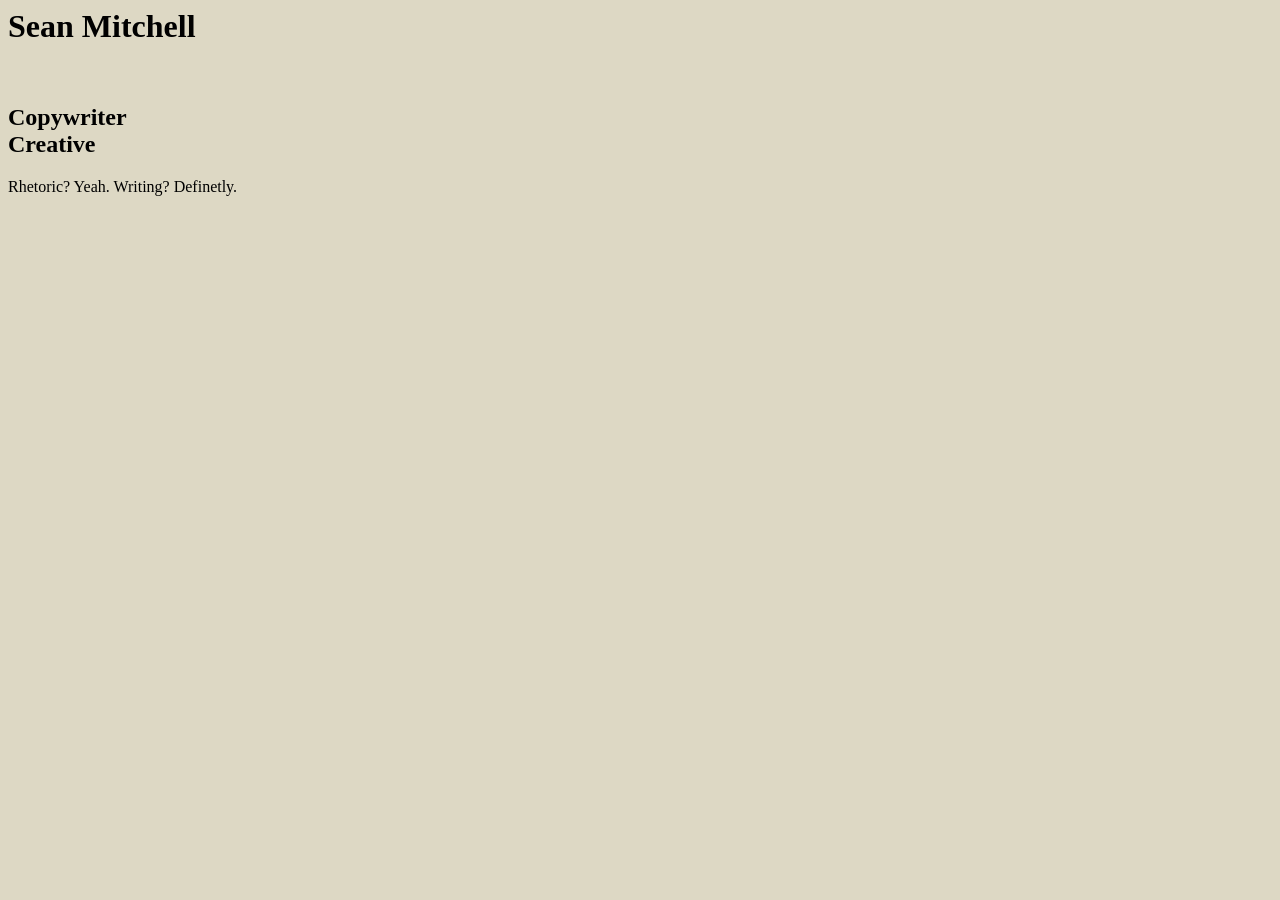
==== index.html @ 05693fb1 "Created CSS and added colors" ====
<!<!DOCTYPE html>
<html>
<head>
  <link rel="stylesheet" href="mystyle.css"
</head>
<body>
  <h1>Sean Mitchell</h1>
  <br />
  <h2>Copywriter <br />
  Creative</h2>
  <p>
    Rhetoric? Yeah. Writing? Definetly.
    </p>
  </body>
</html>
---- mystyle.css ----
head {
  background-color: #DDD8C4
}
body {
  background-color: #DDD8C4
}
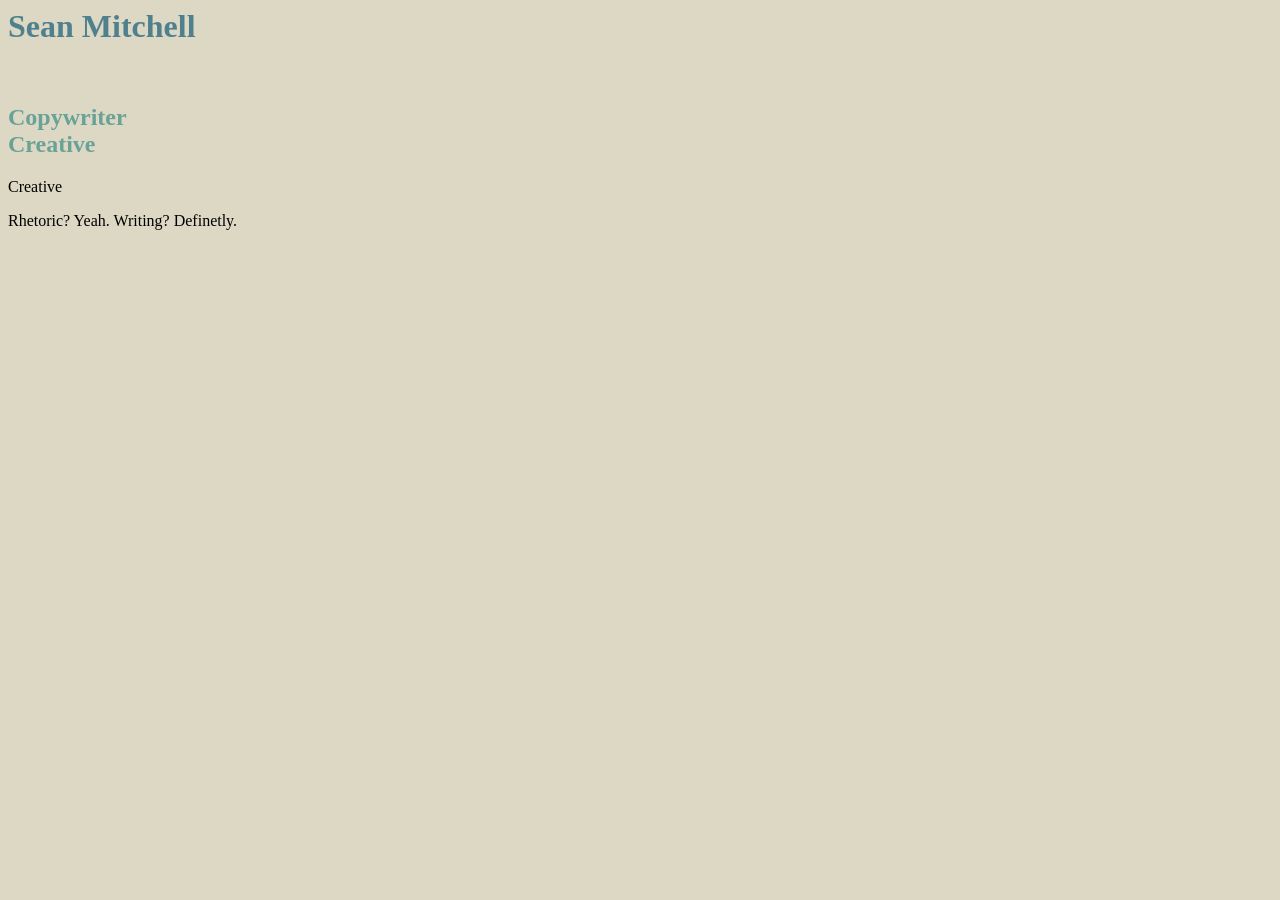
==== commit 74ce3454: "Update index.html" ====
--- a/index.html
+++ b/index.html
@@ -1,12 +1,16 @@
 <!<!DOCTYPE html>
 <html>
 <head>
-  <link rel="stylesheet" href="mystyle.css"
+  <link rel="stylesheet" href="mystyle.css">
+  <meta name="viewport" content="width=device-width, initial-scale=1">
 </head>
 <body>
+<div id="title">
   <h1>Sean Mitchell</h1>
   <br />
   <h2>Copywriter <br />
+  Creative</h2>
+</div>
   Creative</h2>
   <p>
     Rhetoric? Yeah. Writing? Definetly.
--- a/mystyle.css
+++ b/mystyle.css
@@ -1,6 +1,31 @@
+/* Color theme
+Bone #DDD8C4
+Eton Blue #A3c9A8
+Green Sheen #84B59f
+Polished Pine #69a297
+Teal Blue #50808e
+*/
+
+
+h1 {
+  color: #50808e
+}
+
+h2 {
+  color: #69a297
+}
+
+p {
+  color: black
+}
+
 head {
   background-color: #DDD8C4
 }
 body {
   background-color: #DDD8C4
 }
+
+h1 {
+  
+}
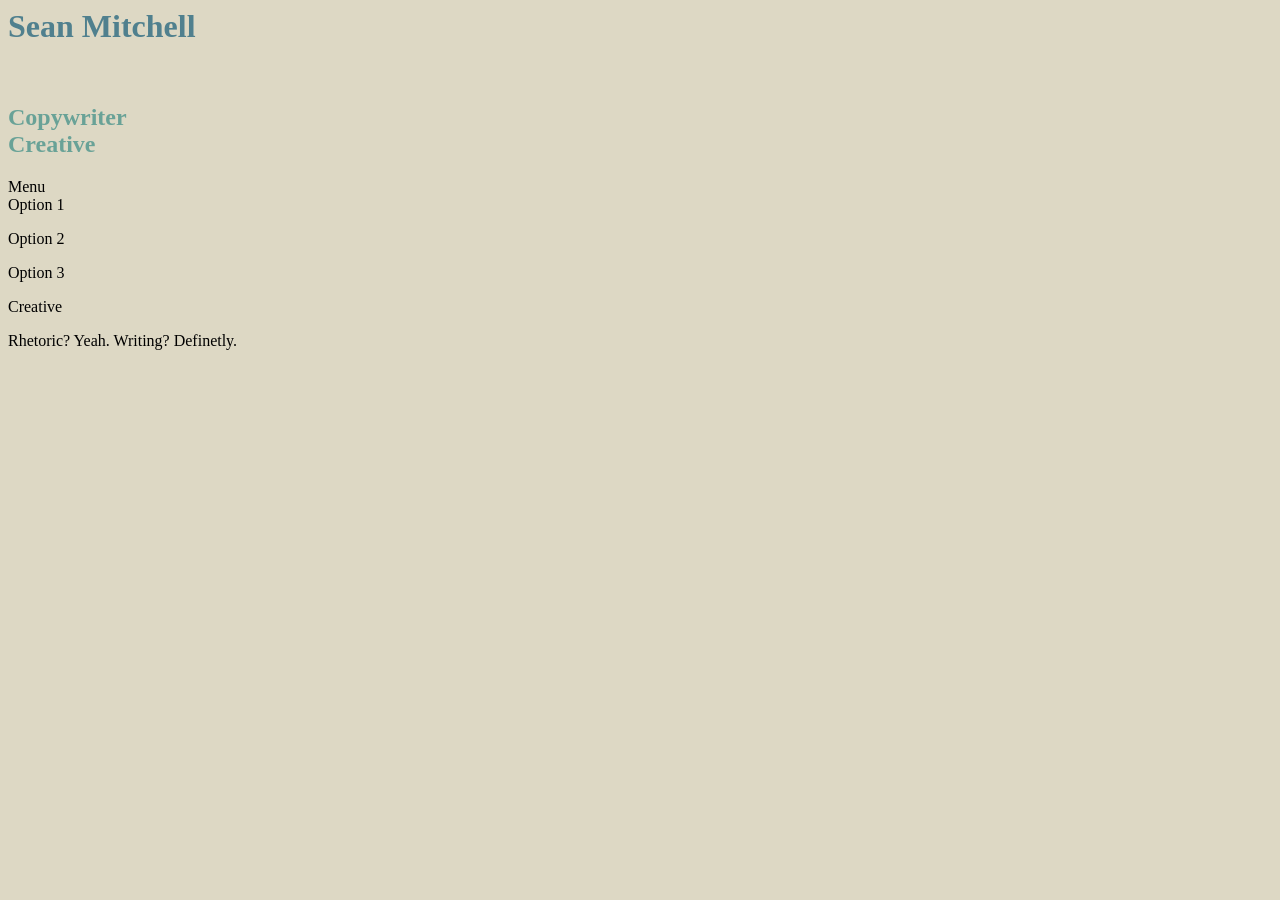
==== commit f4abfbac: "5-1-2022 Added a dropdown menu" ====
--- a/index.html
+++ b/index.html
@@ -11,6 +11,13 @@
   <h2>Copywriter <br />
   Creative</h2>
 </div>
+<div class="dropdown">
+  <span>Menu</span>
+  <div class="dropdown-content"
+  <p>Option 1</p>
+  <p>Option 2</p>
+  <p>Option 3</p>
+</div>
   Creative</h2>
   <p>
     Rhetoric? Yeah. Writing? Definetly.
--- a/mystyle.css
+++ b/mystyle.css
@@ -6,6 +6,24 @@
 Teal Blue #50808e
 */
 
+.dropdown {
+  position: relative;
+  display: inline-block
+}
+
+.dropdown-contnet {
+  display: none;
+  position: absolute;
+  background-color: #A3c9A8;
+  min-width: 160px;
+  box-shadow: 0px 8px 16px 0px rgba(0,0,0,0.2);
+  padding: 12px 16px;
+  z-index: 1;
+}
+
+.dropdown:hover .dropdown-content {
+  display: block;
+}
 
 h1 {
   color: #50808e
@@ -25,7 +43,3 @@
 body {
   background-color: #DDD8C4
 }
-
-h1 {
-  
-}
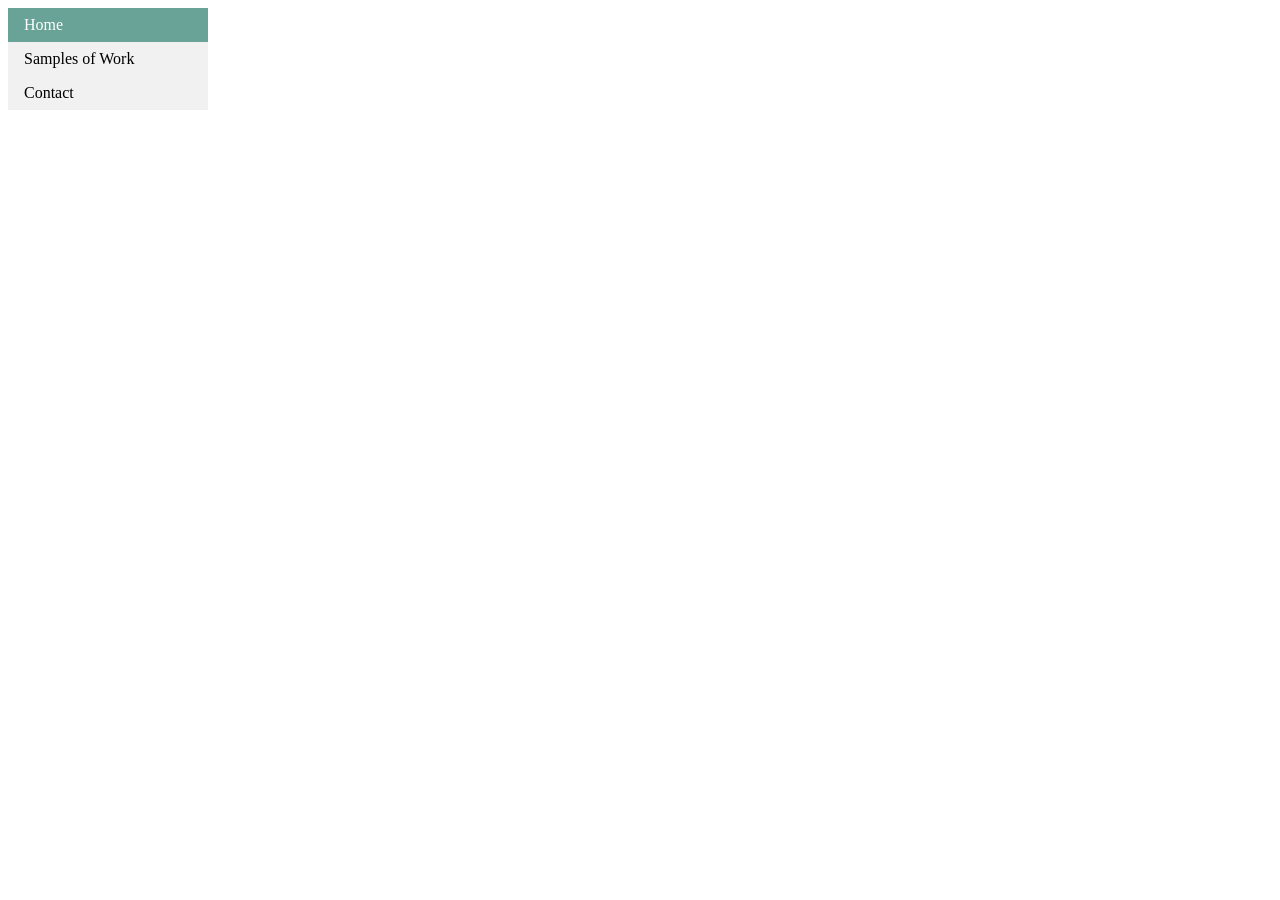
==== commit 22955f54: "Nav Bar" ====
--- a/index.html
+++ b/index.html
@@ -1,26 +1,16 @@
-<!<!DOCTYPE html>
+<!DOCTYPE html>
 <html>
 <head>
   <link rel="stylesheet" href="mystyle.css">
   <meta name="viewport" content="width=device-width, initial-scale=1">
 </head>
 <body>
-<div id="title">
-  <h1>Sean Mitchell</h1>
-  <br />
-  <h2>Copywriter <br />
-  Creative</h2>
-</div>
-<div class="dropdown">
-  <span>Menu</span>
-  <div class="dropdown-content"
-  <p>Option 1</p>
-  <p>Option 2</p>
-  <p>Option 3</p>
-</div>
-  Creative</h2>
-  <p>
-    Rhetoric? Yeah. Writing? Definetly.
-    </p>
+<ul>
+  <li><a class="active" href="index.html">Home</a></li>
+  <li><a href="Samples">Samples of Work</a></li>
+  <li><a href="Contact">Contact</a></li>
+</ul>
+
+</script>
   </body>
 </html>
--- a/mystyle.css
+++ b/mystyle.css
@@ -6,40 +6,27 @@
 Teal Blue #50808e
 */
 
-.dropdown {
-  position: relative;
-  display: inline-block
+ul {
+  list-style-type: none;
+  margin: 0;
+  padding: 0;
+  width: 200px;
+  background-color: #f1f1f1;
 }
 
-.dropdown-contnet {
-  display: none;
-  position: absolute;
-  background-color: #A3c9A8;
-  min-width: 160px;
-  box-shadow: 0px 8px 16px 0px rgba(0,0,0,0.2);
-  padding: 12px 16px;
-  z-index: 1;
+li a {
+  display: block;
+  color: #000;
+  padding: 8px 16px;
+  text-decoration: none;
 }
 
-.dropdown:hover .dropdown-content {
-  display: block;
+li a.active {
+  background-color: #69a297;
+  color: White;
 }
 
-h1 {
-  color: #50808e
+li a:hover:not(.active) {
+  background-color: #A3c9A8
+  color: white;
 }
-
-h2 {
-  color: #69a297
-}
-
-p {
-  color: black
-}
-
-head {
-  background-color: #DDD8C4
-}
-body {
-  background-color: #DDD8C4
-}
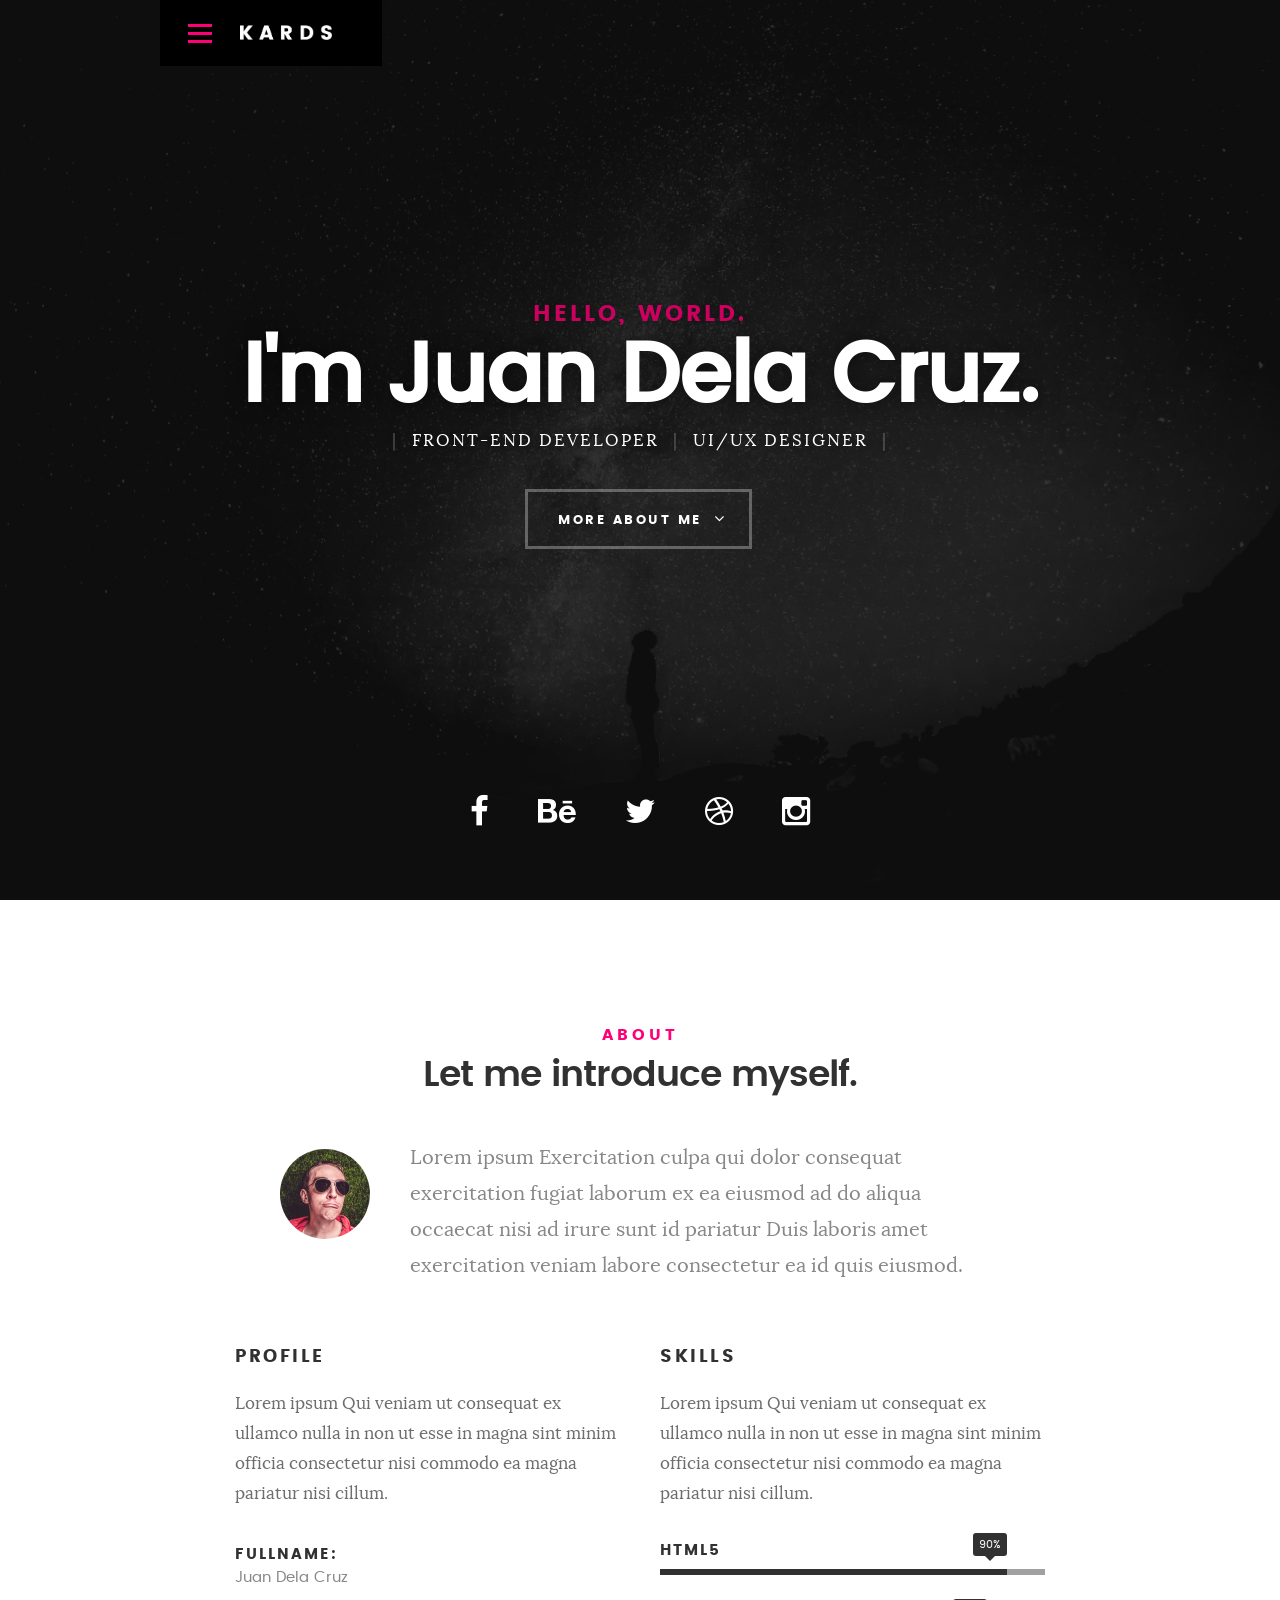
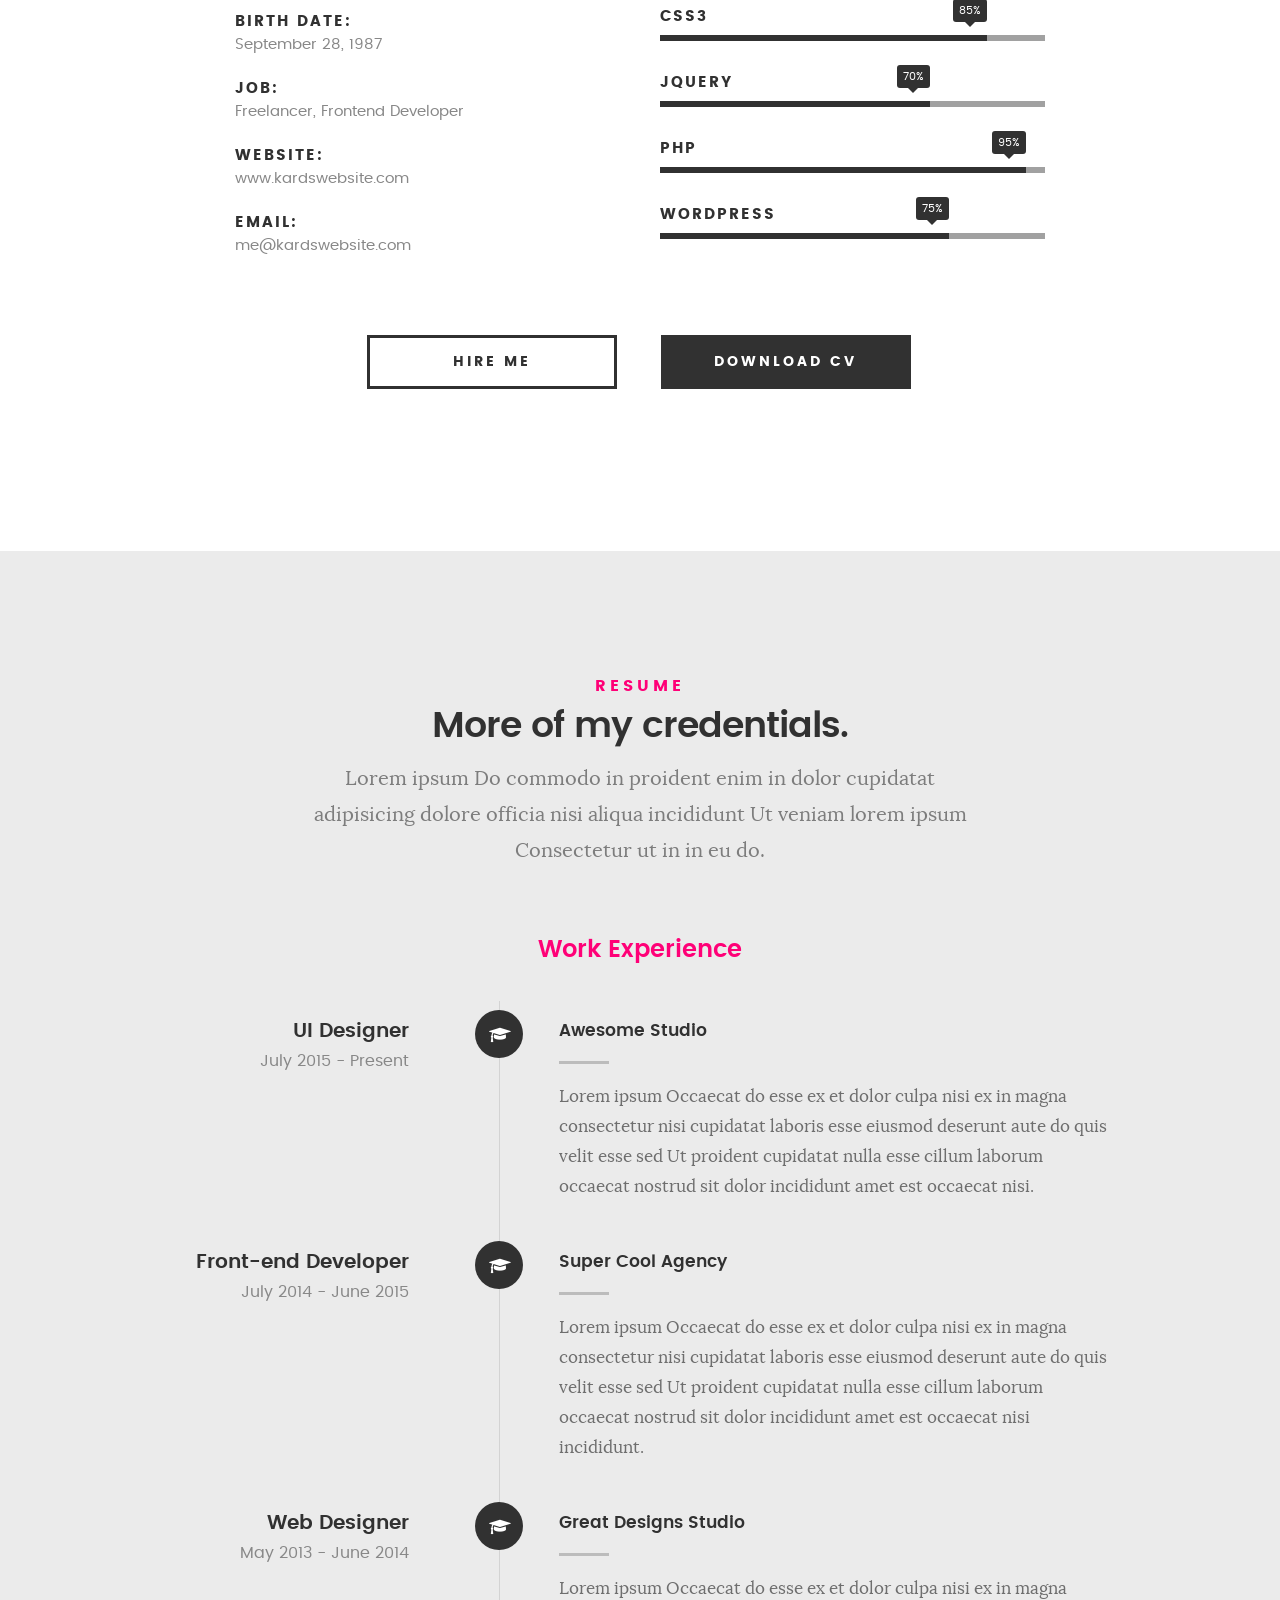
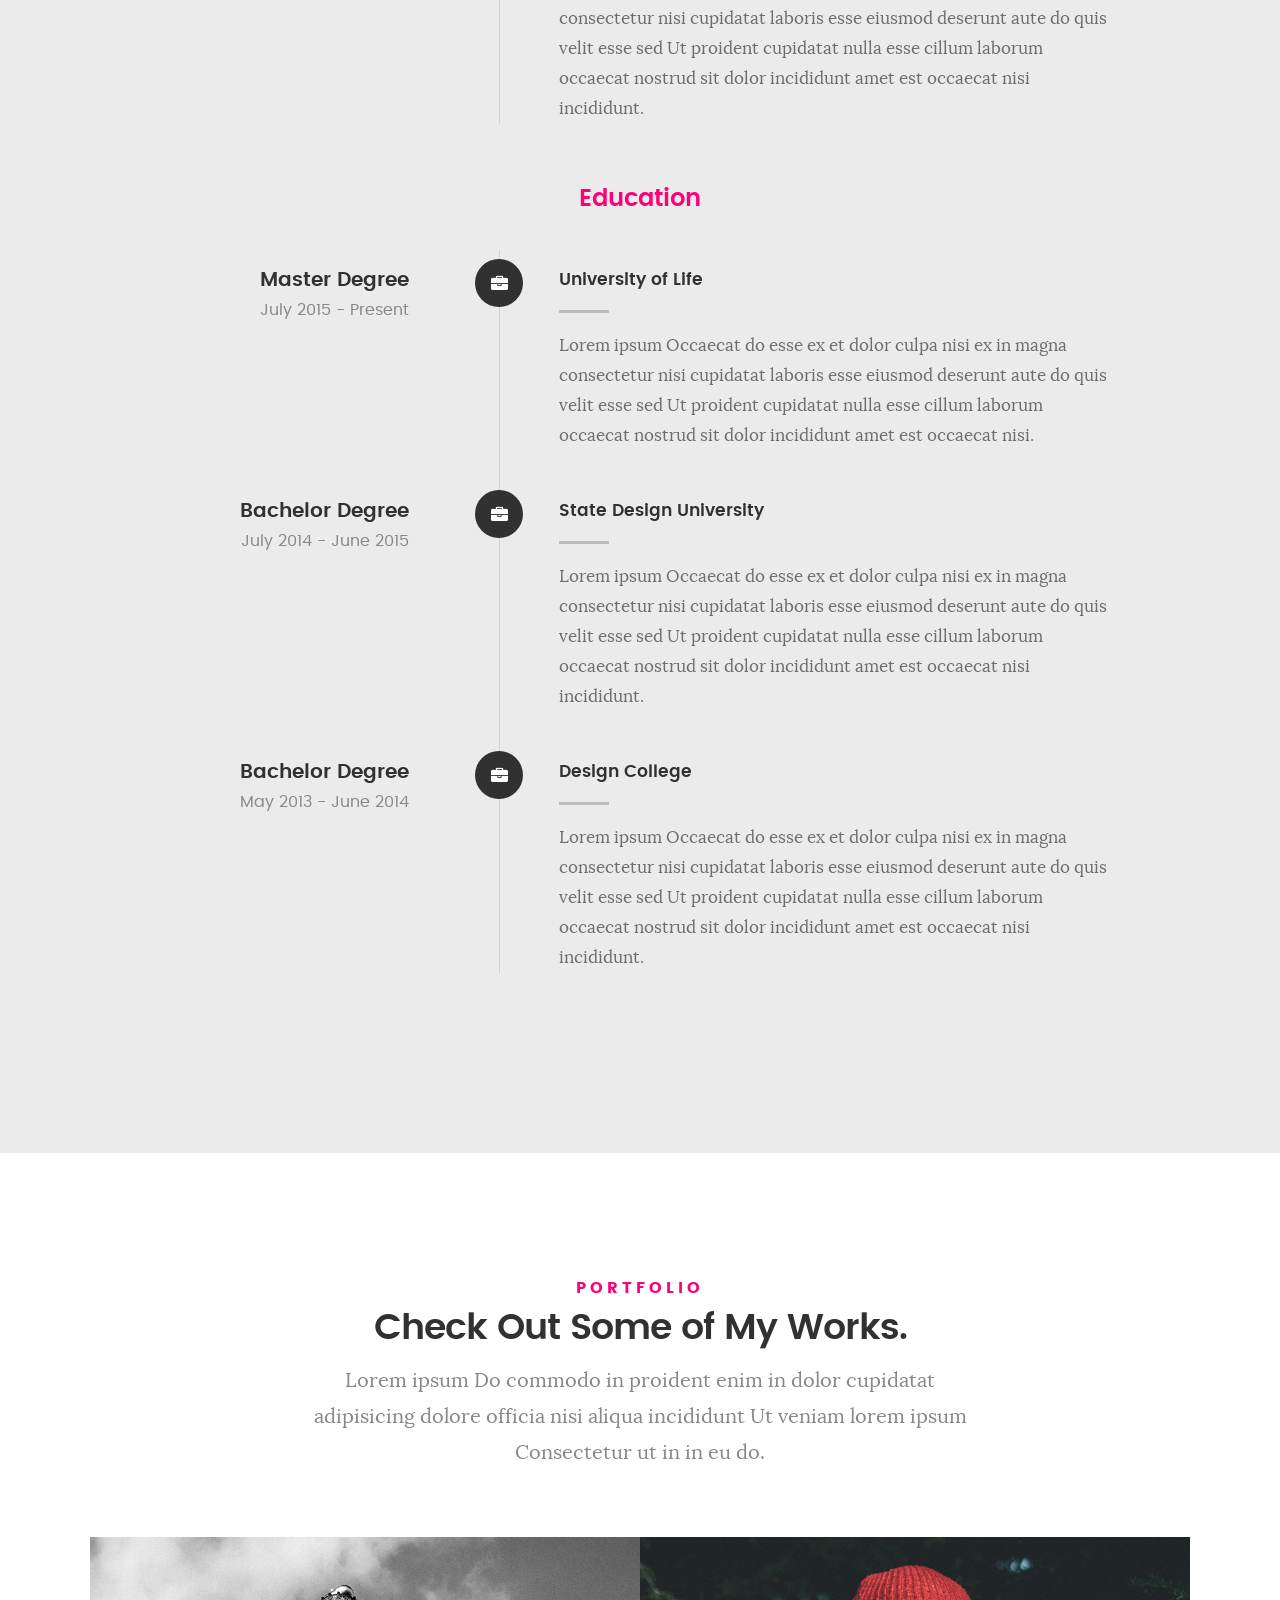
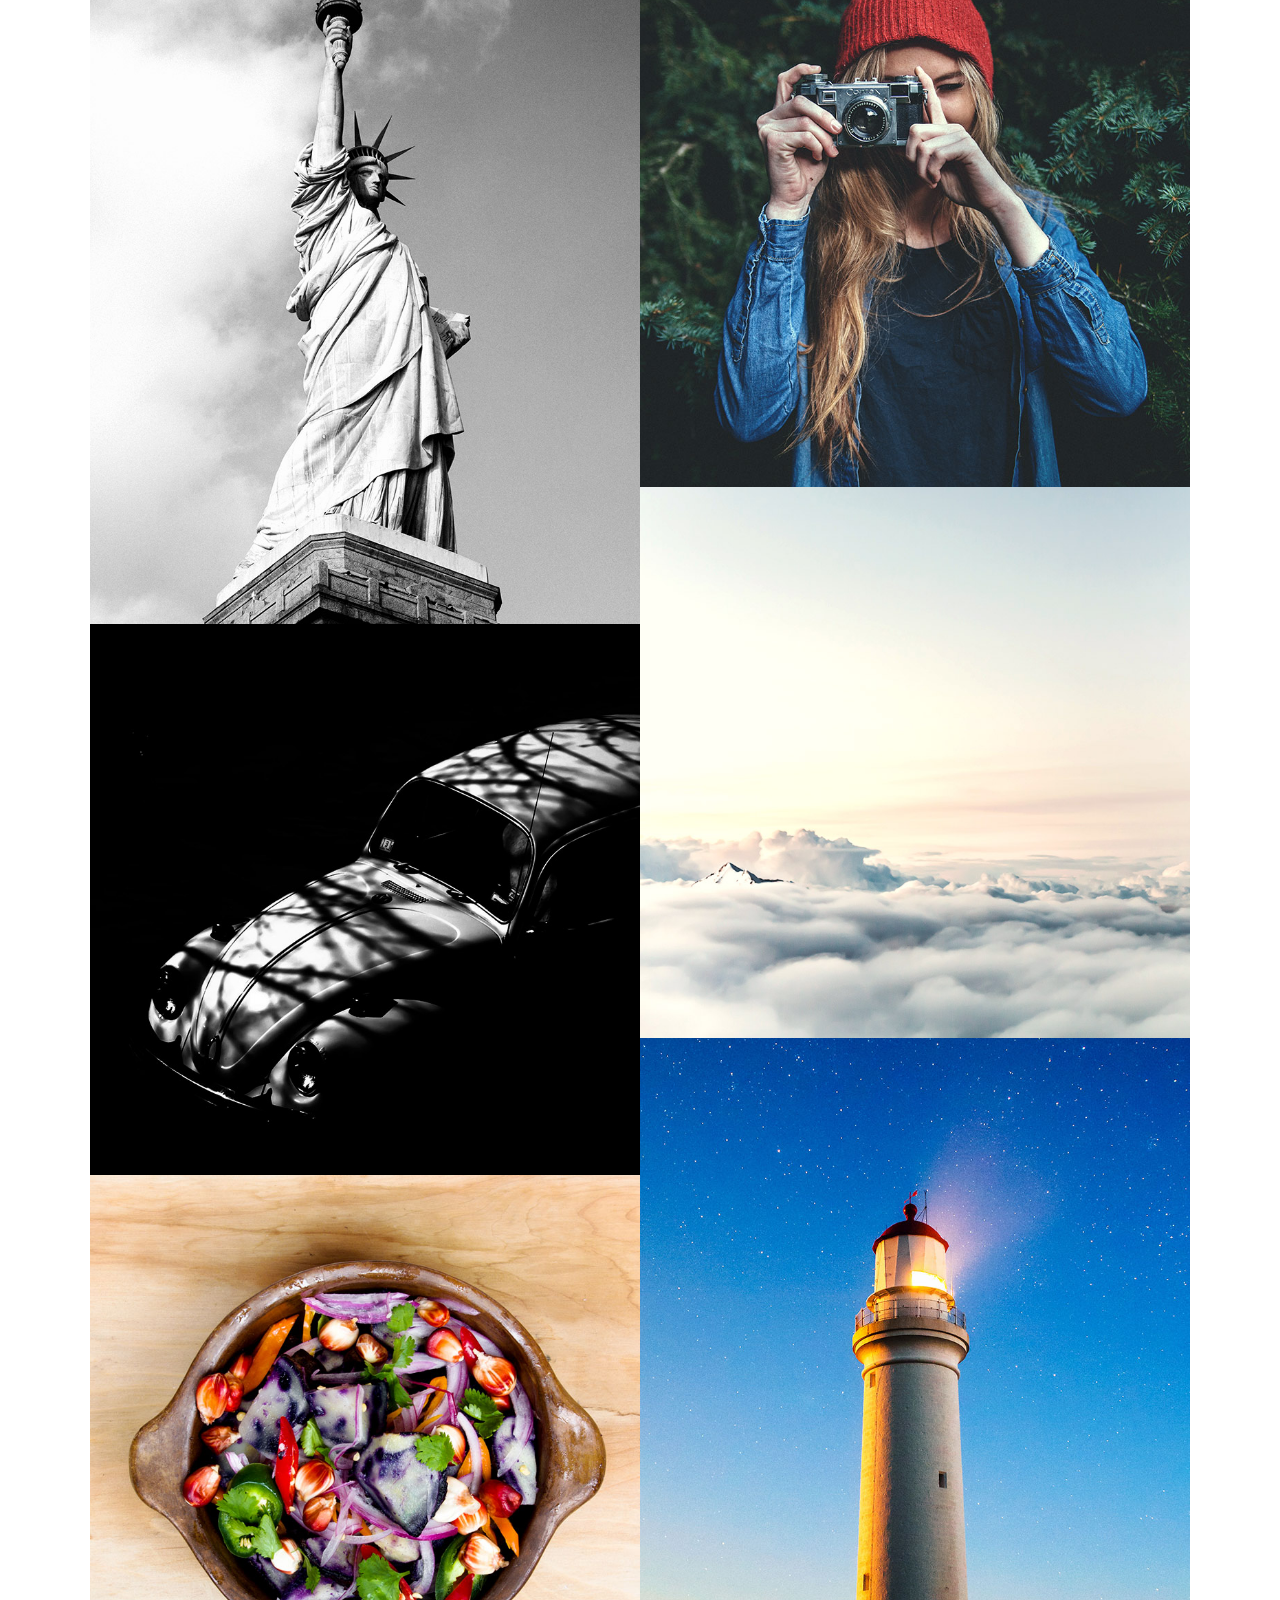
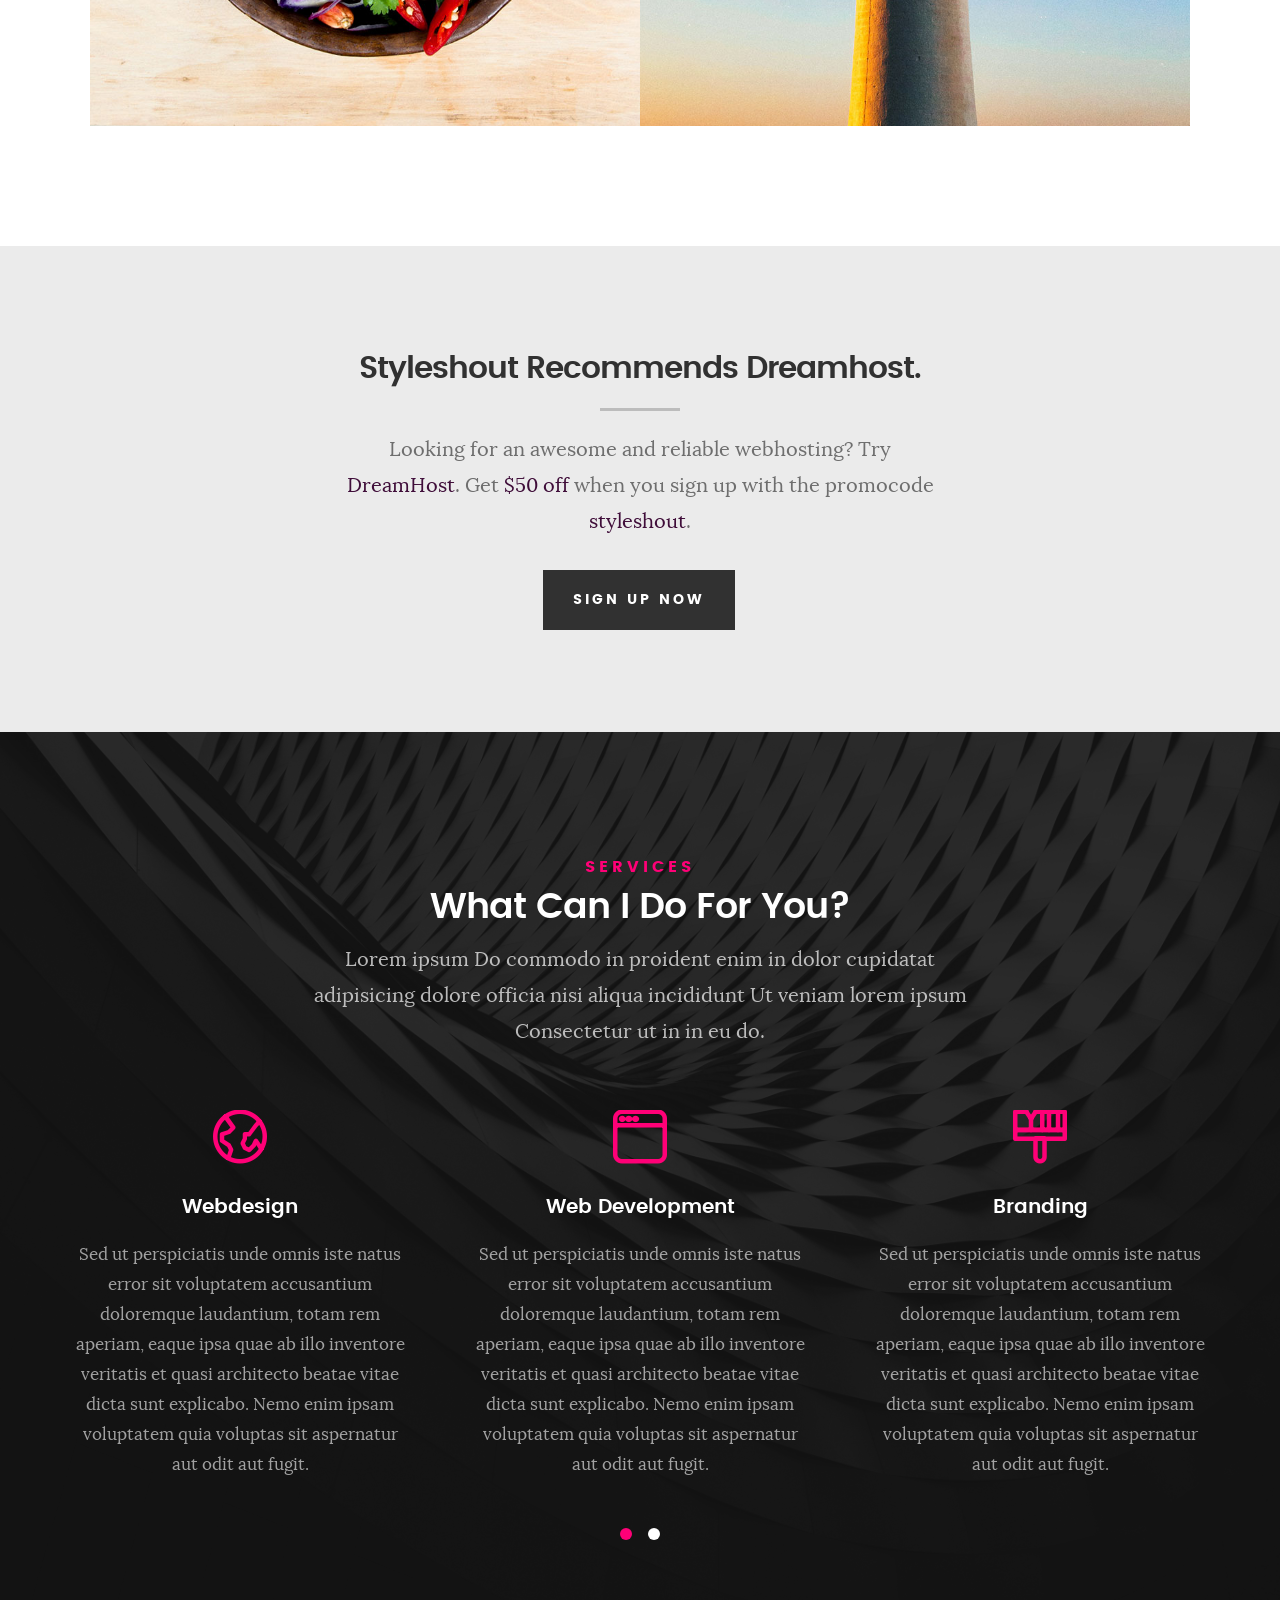
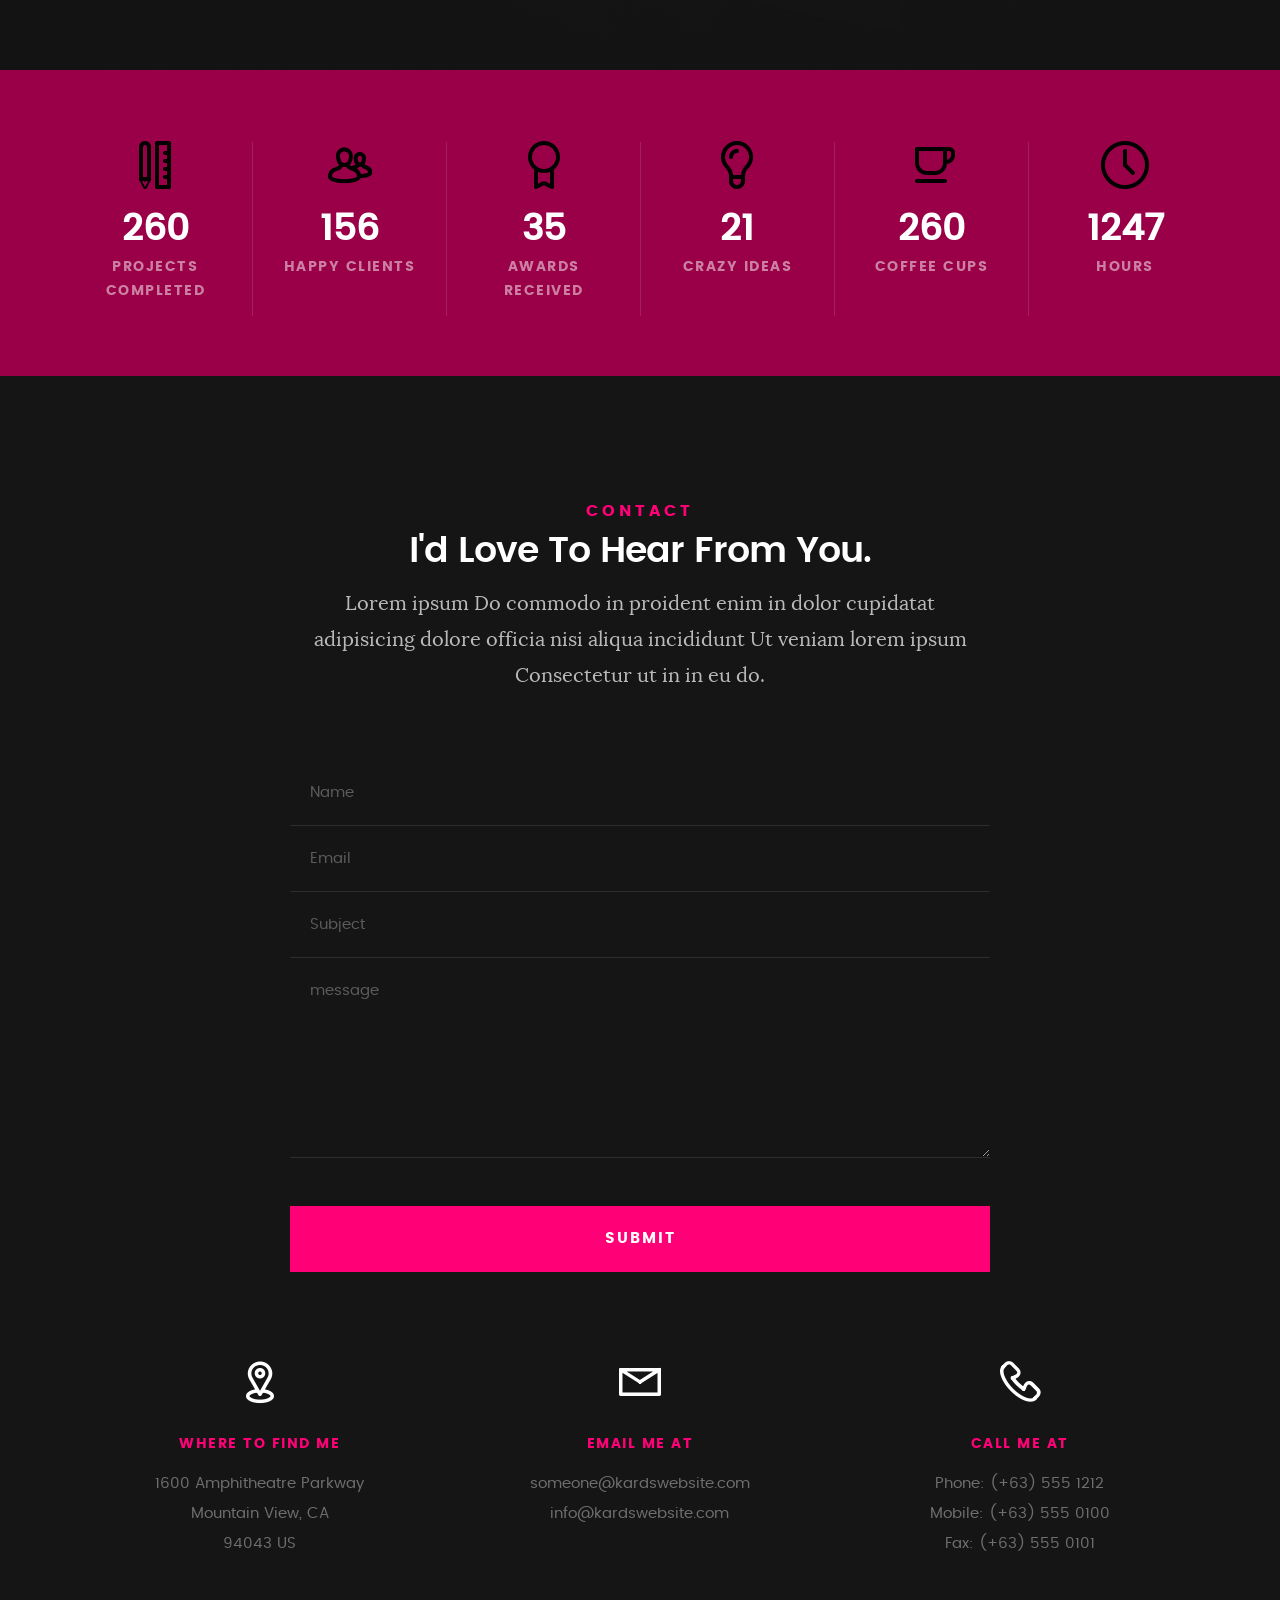
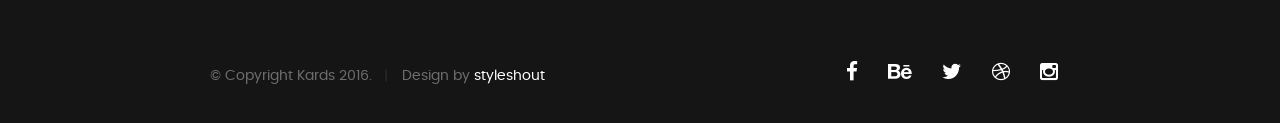
==== commit 7edfedcb: "Trying a template" ====
--- a/index.html
+++ b/index.html
@@ -1,16 +1,1030 @@
-<!DOCTYPE html>
-<html>
-<head>
-  <link rel="stylesheet" href="mystyle.css">
-  <meta name="viewport" content="width=device-width, initial-scale=1">
-</head>
-<body>
-<ul>
-  <li><a class="active" href="index.html">Home</a></li>
-  <li><a href="Samples">Samples of Work</a></li>
-  <li><a href="Contact">Contact</a></li>
-</ul>
-
-</script>
-  </body>
-</html>
+<!DOCTYPE html>
+<!--[if IE 8 ]><html class="no-js oldie ie8" lang="en"> <![endif]-->
+<!--[if IE 9 ]><html class="no-js oldie ie9" lang="en"> <![endif]-->
+<!--[if (gte IE 9)|!(IE)]><!--><html class="no-js" lang="en"> <!--<![endif]-->
+<head>
+
+   <!--- basic page needs
+   ================================================== -->
+   <meta charset="utf-8">
+	<title>Kards</title>
+	<meta name="description" content="">  
+	<meta name="author" content="">
+
+   <!-- mobile specific metas
+   ================================================== -->
+	<meta name="viewport" content="width=device-width, initial-scale=1, maximum-scale=1">
+
+ 	<!-- CSS
+   ================================================== -->
+   <link rel="stylesheet" href="css/base.css">  
+   <link rel="stylesheet" href="css/main.css">
+   <link rel="stylesheet" href="css/vendor.css">     
+
+   <!-- script
+   ================================================== -->   
+	<script src="js/modernizr.js"></script>
+	<script src="js/pace.min.js"></script>
+
+   <!-- favicons
+	================================================== -->
+	<link rel="icon" type="image/png" href="favicon.png">
+
+</head>
+
+<body id="top">
+
+	<!-- header 
+   ================================================== -->
+   <header>   	
+   	<div class="row">
+
+   		<div class="top-bar">
+   			<a class="menu-toggle" href="#"><span>Menu</span></a>
+
+	   		<div class="logo">
+		         <a href="index.html">KARDS</a>
+		      </div>		      
+
+		   	<nav id="main-nav-wrap">
+					<ul class="main-navigation">
+						<li class="current"><a class="smoothscroll"  href="#intro" title="">Home</a></li>
+						<li><a class="smoothscroll"  href="#about" title="">About</a></li>
+						<li><a class="smoothscroll"  href="#resume" title="">Resume</a></li>
+						<li><a class="smoothscroll"  href="#portfolio" title="">Portfolio</a></li>
+						<li><a class="smoothscroll"  href="#services" title="">Services</a></li>					
+						<li><a class="smoothscroll"  href="#contact" title="">Contact</a></li>	
+						<li><a href="styles.html" title="">Style Demo</a></li>				
+					</ul>
+				</nav>    		
+   		</div> <!-- /top-bar --> 
+   		
+   	</div> <!-- /row --> 		
+   </header> <!-- /header -->
+
+	<!-- intro section
+   ================================================== -->
+   <section id="intro">   
+
+   	<div class="intro-overlay"></div>	
+
+   	<div class="intro-content">
+   		<div class="row">
+
+   			<div class="col-twelve">
+
+	   			<h5>Hello, World.</h5>
+	   			<h1>I'm Juan Dela Cruz.</h1>
+
+	   			<p class="intro-position">
+	   				<span>Front-end Developer</span>
+	   				<span>UI/UX Designer</span> 
+	   			</p>
+
+	   			<a class="button stroke smoothscroll" href="#about" title="">More About Me</a>
+
+	   		</div>  
+   			
+   		</div>   		 		
+   	</div> <!-- /intro-content --> 
+
+   	<ul class="intro-social">        
+         <li><a href="#"><i class="fa fa-facebook"></i></a></li>
+         <li><a href="#"><i class="fa fa-behance"></i></a></li>
+         <li><a href="#"><i class="fa fa-twitter"></i></a></li>
+         <li><a href="#"><i class="fa fa-dribbble"></i></a></li>
+         <li><a href="#"><i class="fa fa-instagram"></i></a></li>
+      </ul> <!-- /intro-social -->      	
+
+   </section> <!-- /intro -->
+
+
+   <!-- about section
+   ================================================== -->
+   <section id="about">  
+
+   	<div class="row section-intro">
+   		<div class="col-twelve">
+
+   			<h5>About</h5>
+   			<h1>Let me introduce myself.</h1>
+
+   			<div class="intro-info">
+
+   				<img src="images/profile-pic.jpg" alt="Profile Picture">
+
+   				<p class="lead">Lorem ipsum Exercitation culpa qui dolor consequat exercitation fugiat laborum ex ea eiusmod ad do aliqua occaecat nisi ad irure sunt id pariatur Duis laboris amet exercitation veniam labore consectetur ea id quis eiusmod.</p>
+   			</div>   			
+
+   		</div>   		
+   	</div> <!-- /section-intro -->
+
+   	<div class="row about-content">
+
+   		<div class="col-six tab-full">
+
+   			<h3>Profile</h3>
+   			<p>Lorem ipsum Qui veniam ut consequat ex ullamco nulla in non ut esse in magna sint minim officia consectetur nisi commodo ea magna pariatur nisi cillum.</p>
+
+   			<ul class="info-list">
+   				<li>
+   					<strong>Fullname:</strong>
+   					<span>Juan Dela Cruz</span>
+   				</li>
+   				<li>
+   					<strong>Birth Date:</strong>
+   					<span>September 28, 1987</span>
+   				</li>
+   				<li>
+   					<strong>Job:</strong>
+   					<span>Freelancer, Frontend Developer</span>
+   				</li>
+   				<li>
+   					<strong>Website:</strong>
+   					<span>www.kardswebsite.com</span>
+   				</li>
+   				<li>
+   					<strong>Email:</strong>
+   					<span>me@kardswebsite.com</span>
+   				</li>
+
+   			</ul> <!-- /info-list -->
+
+   		</div>
+
+   		<div class="col-six tab-full">
+
+   			<h3>Skills</h3>
+   			<p>Lorem ipsum Qui veniam ut consequat ex ullamco nulla in non ut esse in magna sint minim officia consectetur nisi commodo ea magna pariatur nisi cillum.</p>
+
+				<ul class="skill-bars">
+				   <li>
+				   	<div class="progress percent90"><span>90%</span></div>
+				   	<strong>HTML5</strong>
+				   </li>
+				   <li>
+				   	<div class="progress percent85"><span>85%</span></div>
+				   	<strong>CSS3</strong>
+				   </li>
+				   <li>
+				   	<div class="progress percent70"><span>70%</span></div>
+				   	<strong>JQuery</strong>
+				   </li>
+				   <li>
+				   	<div class="progress percent95"><span>95%</span></div>
+				   	<strong>PHP</strong>
+				   </li>
+				   <li>
+
+				   	<div class="progress percent75"><span>75%</span></div>
+				   	<strong>Wordpress</strong>
+				   </li>
+      
+				</ul> <!-- /skill-bars -->		
+
+   		</div>
+
+   	</div>
+
+   	<div class="row button-section">
+   		<div class="col-twelve">
+   			<a href="#contact" title="Hire Me" class="button stroke smoothscroll">Hire Me</a>
+   			<a href="#" title="Download CV" class="button button-primary">Download CV</a>
+   		</div>   		
+   	</div>
+
+   </section> <!-- /process-->    
+
+
+   <!-- resume Section
+   ================================================== -->
+	<section id="resume" class="grey-section">
+
+		<div class="row section-intro">
+   		<div class="col-twelve">
+
+   			<h5>Resume</h5>
+   			<h1>More of my credentials.</h1>
+
+   			<p class="lead">Lorem ipsum Do commodo in proident enim in dolor cupidatat adipisicing dolore officia nisi aliqua incididunt Ut veniam lorem ipsum Consectetur ut in in eu do.</p>
+
+   		</div>   		
+   	</div> <!-- /section-intro--> 
+
+   	<div class="row resume-timeline">
+
+   		<div class="col-twelve resume-header">
+
+   			<h2>Work Experience</h2>
+
+   		</div> <!-- /resume-header -->
+
+   		<div class="col-twelve">
+
+   			<div class="timeline-wrap">
+
+   				<div class="timeline-block">
+
+	   				<div class="timeline-ico">
+	   					<i class="fa fa-graduation-cap"></i>
+	   				</div>
+
+	   				<div class="timeline-header">
+	   					<h3>UI Designer</h3>
+	   					<p>July 2015 - Present</p>
+	   				</div>
+
+	   				<div class="timeline-content">
+	   					<h4>Awesome Studio</h4>
+	   					<p>Lorem ipsum Occaecat do esse ex et dolor culpa nisi ex in magna consectetur nisi cupidatat laboris esse eiusmod deserunt aute do quis velit esse sed Ut proident cupidatat nulla esse cillum laborum occaecat nostrud sit dolor incididunt amet est occaecat nisi.</p>
+	   				</div>
+
+	   			</div> <!-- /timeline-block -->
+
+	   			<div class="timeline-block">
+
+	   				<div class="timeline-ico">
+	   					<i class="fa fa-graduation-cap"></i>
+	   				</div>
+
+	   				<div class="timeline-header">
+	   					<h3>Front-end Developer</h3>
+	   					<p>July 2014 - June 2015</p>
+	   				</div>
+
+	   				<div class="timeline-content">
+	   					<h4>Super Cool Agency</h4>
+	   					<p>Lorem ipsum Occaecat do esse ex et dolor culpa nisi ex in magna consectetur nisi cupidatat laboris esse eiusmod deserunt aute do quis velit esse sed Ut proident cupidatat nulla esse cillum laborum occaecat nostrud sit dolor incididunt amet est occaecat nisi incididunt.</p>
+	   				</div>
+
+	   			</div> <!-- /timeline-block -->
+
+	   			<div class="timeline-block">
+
+	   				<div class="timeline-ico">
+	   					<i class="fa fa-graduation-cap"></i>
+	   				</div>
+
+	   				<div class="timeline-header">
+	   					<h3>Web Designer</h3>
+	   					<p>May 2013 - June 2014</p>
+	   				</div>
+
+	   				<div class="timeline-content">
+	   					<h4>Great Designs Studio</h4>
+	   					<p>Lorem ipsum Occaecat do esse ex et dolor culpa nisi ex in magna consectetur nisi cupidatat laboris esse eiusmod deserunt aute do quis velit esse sed Ut proident cupidatat nulla esse cillum laborum occaecat nostrud sit dolor incididunt amet est occaecat nisi incididunt.</p>
+	   				</div>
+
+	   			</div> <!-- /timeline-block -->
+
+   			</div> <!-- /timeline-wrap -->   			
+
+   		</div> <!-- /col-twelve -->
+   		
+   	</div> <!-- /resume-timeline -->
+   	
+   	<div class="row resume-timeline">
+
+   		<div class="col-twelve resume-header">
+
+   			<h2>Education</h2>
+
+   		</div> <!-- /resume-header -->
+
+   		<div class="col-twelve">
+
+   			<div class="timeline-wrap">
+
+   				<div class="timeline-block">
+
+	   				<div class="timeline-ico">
+	   					<i class="fa fa-briefcase"></i>
+	   				</div>
+
+	   				<div class="timeline-header">
+	   					<h3>Master Degree</h3>
+	   					<p>July 2015 - Present</p>
+	   				</div>
+
+	   				<div class="timeline-content">
+	   					<h4>University of Life</h4>
+	   					<p>Lorem ipsum Occaecat do esse ex et dolor culpa nisi ex in magna consectetur nisi cupidatat laboris esse eiusmod deserunt aute do quis velit esse sed Ut proident cupidatat nulla esse cillum laborum occaecat nostrud sit dolor incididunt amet est occaecat nisi.</p>
+	   				</div>
+
+	   			</div> <!-- /timeline-block -->
+
+	   			<div class="timeline-block">
+
+	   				<div class="timeline-ico">
+	   					<i class="fa fa-briefcase"></i>
+	   				</div>
+
+	   				<div class="timeline-header">
+	   					<h3>Bachelor Degree</h3>
+	   					<p>July 2014 - June 2015</p>
+	   				</div>
+
+	   				<div class="timeline-content">
+	   					<h4>State Design University</h4>
+	   					<p>Lorem ipsum Occaecat do esse ex et dolor culpa nisi ex in magna consectetur nisi cupidatat laboris esse eiusmod deserunt aute do quis velit esse sed Ut proident cupidatat nulla esse cillum laborum occaecat nostrud sit dolor incididunt amet est occaecat nisi incididunt.</p>
+	   				</div>
+
+	   			</div> <!-- /timeline-block -->
+
+	   			<div class="timeline-block">
+
+	   				<div class="timeline-ico">
+	   					<i class="fa fa-briefcase"></i>
+	   				</div>
+
+	   				<div class="timeline-header">
+	   					<h3>Bachelor Degree</h3>
+	   					<p>May 2013 - June 2014</p>
+	   				</div>
+
+	   				<div class="timeline-content">
+	   					<h4>Design College</h4>
+	   					<p>Lorem ipsum Occaecat do esse ex et dolor culpa nisi ex in magna consectetur nisi cupidatat laboris esse eiusmod deserunt aute do quis velit esse sed Ut proident cupidatat nulla esse cillum laborum occaecat nostrud sit dolor incididunt amet est occaecat nisi incididunt.</p>
+	   				</div>
+
+	   			</div> <!-- /timeline-block -->
+
+   			</div> <!-- /timeline-wrap -->   			
+
+   		</div> <!-- /col-twelve -->
+   		
+   	</div> <!-- /resume-timeline -->
+		
+	</section> <!-- /features -->
+
+
+	<!-- Portfolio Section
+   ================================================== -->
+	<section id="portfolio">
+
+		<div class="row section-intro">
+   		<div class="col-twelve">
+
+   			<h5>Portfolio</h5>
+   			<h1>Check Out Some of My Works.</h1>
+
+   			<p class="lead">Lorem ipsum Do commodo in proident enim in dolor cupidatat adipisicing dolore officia nisi aliqua incididunt Ut veniam lorem ipsum Consectetur ut in in eu do.</p>
+
+   		</div>   		
+   	</div> <!-- /section-intro--> 
+
+   	<div class="row portfolio-content">
+
+   		<div class="col-twelve">
+
+   			<!-- portfolio-wrapper -->
+	         <div id="folio-wrapper" class="block-1-2 block-mob-full stack">
+
+	         	<div class="bgrid folio-item">
+	               <div class="item-wrap">
+	               	<img src="images/portfolio/liberty.jpg" alt="Liberty">
+	                  <a href="#modal-01" class="overlay">	                  	           
+	                     <div class="folio-item-table">
+	                     	<div class="folio-item-cell">
+		     					       <h3 class="folio-title">Liberty</h3>	     					    
+		     					    	 <span class="folio-types">
+		     					       	  Graphic Design
+		     					       </span>
+		     					   </div>	                      	
+	                     </div>                    
+	                  </a>
+	               </div>	               
+	        		</div> <!-- /folio-item -->
+
+	        		<div class="bgrid folio-item">
+	               <div class="item-wrap">
+	               	<img src="images/portfolio/shutterbug.jpg" alt="Shutterbug">
+	               	<a href="#modal-02" class="overlay">              		                  
+	                     <div class="folio-item-table">
+	                     	<div class="folio-item-cell">
+	                     		<h3 class="folio-title">Shutterbug</h3>	     					    
+		     					    	<span class="folio-types">
+		     					       	  Web Design
+		     					      </span>		     		
+		     					   </div> 	                      	
+	                     </div>                    
+	                  </a>
+	               </div>
+	        		</div> <!-- /folio-item -->
+
+	            <div class="bgrid folio-item">
+	               <div class="item-wrap">
+	               	<img src="images/portfolio/clouds.jpg"alt="Clouds">
+	                  <a href="#modal-03" class="overlay">             		                  
+	                     <div class="folio-item-table">
+	                     	<div class="folio-item-cell">
+	                     		<h3 class="folio-title">Clouds</h3>	     					    
+		     					    	<span class="folio-types">
+		     					       	  Web Design
+		     					      </span>		     		
+		     					   </div> 	                      	
+	                     </div>                    
+	                  </a>
+	               </div>
+	        		</div> <!-- /folio-item -->
+
+	            <div class="bgrid folio-item">
+	               <div class="item-wrap">
+	               	<img src="images/portfolio/beetle.jpg" alt="Beetle">
+	                  <a href="#modal-04" class="overlay">                  	                 
+	                     <div class="folio-item-table">
+	                     	<div class="folio-item-cell">
+	                     		<h3 class="folio-title">Beetle</h3>	     					    
+		     					    	<span class="folio-types">
+		     					       	  Branding
+		     					      </span>		     		
+		     					   </div>  	                      	
+	                     </div>                    
+	                  </a>
+	               </div>
+	        		</div> <!-- /folio-item -->     
+
+	        		<div class="bgrid folio-item">
+	               <div class="item-wrap">
+	               	<img src="images/portfolio/lighthouse.jpg" alt="Lighthouse">
+	                  <a href="#modal-05" class="overlay">             		                  
+	                     <div class="folio-item-table">
+	                     	<div class="folio-item-cell">
+	                     		<h3 class="folio-title">Lighthouse</h3>	     					    
+		     					    	<span class="folio-types">
+		     					       	  Web Development
+		     					      </span>		     		
+		     					   </div> 	                      	
+	                     </div>                    
+	                  </a>
+	               </div>
+	        		</div> <!-- /folio-item -->
+
+	            <div class="bgrid folio-item">
+	               <div class="item-wrap">
+	               	<img src="images/portfolio/salad.jpg" alt="Salad">
+	                  <a href="#modal-06" class="overlay">
+	                     <div class="folio-item-table">
+	                     	<div class="folio-item-cell">
+	                     		<h3 class="folio-title">Salad</h3>	     					    
+		     					    	<span class="folio-types">
+		     					       	  Branding
+		     					      </span>		     		
+		     					   </div>	                      	
+	                     </div>                    
+	                  </a>
+	               </div>
+	        		</div> <!-- /folio-item -->   
+
+	            <!-- modal popups - begin
+	            ============================================================= -->
+	            <div id="modal-01" class="popup-modal slider mfp-hide">	
+
+				     	<div class="media">
+				     		<img src="images/portfolio/modals/m-liberty.jpg" alt="" />
+				     	</div>      	
+
+					   <div class="description-box">
+					      <h4>Liberty</h4>		      
+					      <p>Proin gravida nibh vel velit auctor aliquet. Aenean sollicitudin, lorem quis bibendum auctor, nisi elit consequat ipsum, nec sagittis sem nibh id elit.</p>
+
+					      <div class="categories">Web Development</div>			               
+					   </div>
+
+			         <div class="link-box">
+			            <a href="http://www.behance.net">Details</a>
+					      <a href="#" class="popup-modal-dismiss">Close</a>
+			         </div>		      
+
+				   </div> <!-- /modal-01 -->
+
+				   <div id="modal-02" class="popup-modal slider mfp-hide">	
+
+				     	<div class="media">
+				     		<img src="images/portfolio/modals/m-shutterbug.jpg" alt="" />
+				     	</div>      	
+
+					   <div class="description-box">
+					      <h4>Shutterbug</h4>		      
+					      <p>Proin gravida nibh vel velit auctor aliquet. Aenean sollicitudin, lorem quis bibendum auctor, nisi elit consequat ipsum, nec sagittis sem nibh id elit.</p>
+
+					      <div class="categories">Web Design</div>			               
+					   </div>
+
+			         <div class="link-box">
+			            <a href="http://www.behance.net">Details</a>
+					      <a href="#" class="popup-modal-dismiss">Close</a>
+			         </div>		      
+
+				   </div> <!-- /modal-02 -->
+
+				   <div id="modal-03" class="popup-modal slider mfp-hide">	
+
+				     	<div class="media">
+				     		<img src="images/portfolio/modals/m-clouds.jpg" alt="" />
+				     	</div>      	
+
+					   <div class="description-box">
+					      <h4>Clouds</h4>		      
+					      <p>Proin gravida nibh vel velit auctor aliquet. Aenean sollicitudin, lorem quis bibendum auctor, nisi elit consequat ipsum, nec sagittis sem nibh id elit.</p>
+
+					      <div class="categories">Web Design</div>			               
+					   </div>
+
+			         <div class="link-box">
+			            <a href="http://www.behance.net">Details</a>
+					      <a href="#" class="popup-modal-dismiss">Close</a>
+			         </div>		      
+
+				   </div> <!-- /modal-03 -->
+
+				   <div id="modal-04" class="popup-modal slider mfp-hide">	
+
+				     	<div class="media">
+				     		<img src="images/portfolio/modals/m-beetle.jpg" alt="" />
+				     	</div>      	
+
+					   <div class="description-box">
+					      <h4>Beetle</h4>		      
+					      <p>Proin gravida nibh vel velit auctor aliquet. Aenean sollicitudin, lorem quis bibendum auctor, nisi elit consequat ipsum, nec sagittis sem nibh id elit.</p>
+
+					      <div class="categories">Branding</div>			               
+					   </div>
+
+			         <div class="link-box">
+			            <a href="http://www.behance.net">Details</a>
+					      <a href="#" class="popup-modal-dismiss">Close</a>
+			         </div>		      
+
+				   </div> <!-- /modal-04 -->
+
+				   <div id="modal-05" class="popup-modal slider mfp-hide">	
+
+				     	<div class="media">
+				     		<img src="images/portfolio/modals/m-lighthouse.jpg" alt="" />
+				     	</div>      	
+
+					   <div class="description-box">
+					      <h4>Lighthouse</h4>		      
+					      <p>Proin gravida nibh vel velit auctor aliquet. Aenean sollicitudin, lorem quis bibendum auctor, nisi elit consequat ipsum, nec sagittis sem nibh id elit.</p>
+
+					      <div class="categories">Web Development</div>			               
+					   </div>
+
+			         <div class="link-box">
+			            <a href="http://www.behance.net">Details</a>
+					      <a href="#" class="popup-modal-dismiss">Close</a>
+			         </div>		      
+
+				   </div> <!-- /modal-05 -->
+
+				   <div id="modal-06" class="popup-modal slider mfp-hide">	
+
+				     	<div class="media">
+				     		<img src="images/portfolio/modals/m-salad.jpg" alt="" />
+				     	</div>      	
+
+					   <div class="description-box">
+					      <h4>Salad</h4>		      
+					      <p>Proin gravida nibh vel velit auctor aliquet. Aenean sollicitudin, lorem quis bibendum auctor, nisi elit consequat ipsum, nec sagittis sem nibh id elit.</p>
+
+					      <div class="categories">Branding</div>			               
+					   </div>
+
+			         <div class="link-box">
+			            <a href="http://www.behance.net">Details</a>
+					      <a href="#" class="popup-modal-dismiss">Close</a>
+			         </div>		      
+
+				   </div> <!-- /modal-06 -->
+
+
+				   <!-- modal popups - end
+	            ============================================================= -->
+
+	         </div> <!-- /portfolio-wrapper --> 
+
+   		</div>  <!-- /twelve -->   
+
+   	</div> <!-- /portfolio-content --> 
+		
+	</section> <!-- /portfolio --> 
+
+
+	<!-- CTA Section
+   ================================================== -->
+	<section id="cta" class="grey-section">
+
+   	<div class="row cta-content">
+
+   		<div class="col-twelve section-ads">  
+
+	     		<h2 class="h01"><a href="http://www.dreamhost.com/r.cgi?287326|STYLESHOUT">Styleshout Recommends Dreamhost.</a></h2>
+
+		      <p class="lead">
+		      Looking for an awesome and reliable webhosting? Try <a href="http://www.dreamhost.com/r.cgi?287326|STYLESHOUT"><span>DreamHost</span></a>.
+				Get <span>$50 off</span> when you sign up with the promocode <span>styleshout</span>. 
+				<!-- Simply type	the promocode in the box labeled “Promo Code” when placing your order. -->	
+				</p>
+
+				<div class="action">
+			      <a class="button button-primary large" href="http://www.dreamhost.com/r.cgi?287326|STYLESHOUT">Sign Up Now</a>
+		      </div>		     	
+
+   		</div>
+
+   	</div> <!-- /cta-content -->
+
+   </section> <!-- /cta --> 
+
+	
+	<!-- services Section
+   ================================================== -->
+	<section id="services">
+
+		<div class="overlay"></div>
+
+		<div class="row section-intro">
+   		<div class="col-twelve">
+
+   			<h5>Services</h5>
+   			<h1>What Can I Do For You?</h1>
+
+   			<p class="lead">Lorem ipsum Do commodo in proident enim in dolor cupidatat adipisicing dolore officia nisi aliqua incididunt Ut veniam lorem ipsum Consectetur ut in in eu do.</p>
+
+   		</div>   		
+   	</div> <!-- /section-intro -->
+
+   	<div class="row services-content">
+
+   		<div id="owl-slider" class="owl-carousel services-list">
+
+	      	<div class="service">	
+
+	      		<span class="icon"><i class="icon-earth"></i></span>            
+
+	            <div class="service-content">	
+
+	            	 <h3>Webdesign</h3>
+
+		            <p class="desc">Sed ut perspiciatis unde omnis iste natus error sit voluptatem accusantium doloremque laudantium, totam rem aperiam, eaque ipsa quae ab illo inventore veritatis et quasi architecto beatae vitae dicta sunt explicabo. Nemo enim ipsam voluptatem quia voluptas sit aspernatur aut odit aut fugit.
+	         		</p>
+	         		
+	         	</div> 	         	 
+
+				</div> <!-- /service -->
+
+				<div class="service">	
+
+					<span class="icon"><i class="icon-window"></i></span>                          
+
+	            <div class="service-content">	
+
+	            	<h3>Web Development</h3>  
+
+		            <p class="desc">Sed ut perspiciatis unde omnis iste natus error sit voluptatem accusantium doloremque laudantium, totam rem aperiam, eaque ipsa quae ab illo inventore veritatis et quasi architecto beatae vitae dicta sunt explicabo. Nemo enim ipsam voluptatem quia voluptas sit aspernatur aut odit aut fugit.
+	         		</p>
+
+	            </div>	                          
+
+			   </div> <!-- /service -->
+
+			   <div class="service">
+
+			   	<span class="icon"><i class="icon-paint-brush"></i></span>		            
+
+	            <div class="service-content">
+
+	            	<h3>Branding</h3>
+
+		            <p class="desc">Sed ut perspiciatis unde omnis iste natus error sit voluptatem accusantium doloremque laudantium, totam rem aperiam, eaque ipsa quae ab illo inventore veritatis et quasi architecto beatae vitae dicta sunt explicabo. Nemo enim ipsam voluptatem quia voluptas sit aspernatur aut odit aut fugit.
+	        			</p> 
+
+	            </div> 	            	               
+
+			   </div> <!-- /service -->
+
+				<div class="service">
+
+					<span class="icon"><i class="icon-toggles"></i></span>	              
+
+	            <div class="service-content">
+
+	            	<h3>UI/UX Design</h3>
+
+		            <p class="desc">Sed ut perspiciatis unde omnis iste natus error sit voluptatem accusantium doloremque laudantium, totam rem aperiam, eaque ipsa quae ab illo inventore veritatis et quasi architecto beatae vitae dicta sunt explicabo. Nemo enim ipsam voluptatem quia voluptas sit aspernatur aut odit aut fugit.
+	         		</p> 
+	         		
+	            </div>                
+
+				</div> <!-- /service -->
+
+			   <div class="service">
+
+			   	<span class="icon"><i class="icon-image"></i></span>	            
+
+	            <div class="service-content">
+
+	            	<h3>Graphics Design</h3>
+
+		            <p class="desc">Sed ut perspiciatis unde omnis iste natus error sit voluptatem accusantium doloremque laudantium, totam rem aperiam, eaque ipsa quae ab illo inventore veritatis et quasi architecto beatae vitae dicta sunt explicabo. Nemo enim ipsam voluptatem quia voluptas sit aspernatur aut odit aut fugit.
+	        			</p> 
+
+	            </div>	               
+
+			   </div> <!-- /service -->
+
+			   <div class="service">
+
+			   	<span class="icon"><i class="icon-chat"></i></span>	   	           
+
+	            <div class="service-content">
+
+	            	 <h3>Consultancy</h3>
+
+		            <p class="desc">Sed ut perspiciatis unde omnis iste natus error sit voluptatem accusantium doloremque laudantium, totam rem aperiam, eaque ipsa quae ab illo inventore veritatis et quasi architecto beatae vitae dicta sunt explicabo. Nemo enim ipsam voluptatem quia voluptas sit aspernatur aut odit aut fugit.
+	        			</p> 
+	        			
+	            </div>	               
+
+			   </div> <!-- /service -->
+
+	      </div> <!-- /services-list -->
+   		
+   	</div> <!-- /services-content -->
+		
+	</section> <!-- /services -->	
+
+
+	<!-- stats Section
+   ================================================== -->
+	<section id="stats" class="count-up">
+
+		<div class="row">
+			<div class="col-twelve">
+
+				<div class="block-1-6 block-s-1-3 block-tab-1-2 block-mob-full stats-list">
+
+					<div class="bgrid stat">
+
+						<div class="icon-part">
+							<i class="icon-pencil-ruler"></i>
+						</div>
+
+						<h3 class="stat-count">
+							1500
+						</h3>
+
+						<h5 class="stat-title">
+							Projects Completed
+						</h5>
+
+					</div> <!-- /stat -->					
+
+					<div class="bgrid stat">
+
+						<div class="icon-part">
+							<i class="icon-users"></i>
+						</div>
+
+						<h3 class="stat-count">
+							900
+						</h3>
+
+						<h5 class="stat-title">
+							Happy Clients
+						</h5>
+
+					</div> <!-- /stat -->
+
+					<div class="bgrid stat">
+
+						<div class="icon-part">
+							<i class="icon-badge"></i>
+						</div>
+
+						<h3 class="stat-count">
+							200
+						</h3>
+
+						<h5 class="stat-title">
+							Awards Received
+						</h5>
+
+					</div> <!-- /stat -->									
+
+					<div class="bgrid stat">
+
+						<div class="icon-part">
+							<i class="icon-light-bulb"></i>
+						</div>
+
+						<h3 class="stat-count">
+							120
+						</h3>
+
+						<h5 class="stat-title">
+							Crazy Ideas
+						</h5>
+
+					</div> <!-- /stat -->
+
+					<div class="bgrid stat">
+
+						<div class="icon-part">
+							<i class="icon-cup"></i>
+						</div>
+
+						<h3 class="stat-count">
+							1500
+						</h3>
+
+						<h5 class="stat-title">
+							Coffee Cups
+						</h5>
+
+					</div> <!-- /stat -->
+
+					<div class="bgrid stat">
+
+						<div class="icon-part">
+							<i class="icon-clock"></i>
+						</div>
+
+						<h3 class="stat-count">
+							7200
+						</h3>
+
+						<h5 class="stat-title">
+							Hours
+						</h5>
+
+					</div> <!-- /stat -->
+
+				</div> <!-- /stats-list -->
+
+			</div> <!-- /twelve -->
+		</div> <!-- /row -->
+
+	</section> <!-- /stats -->
+
+	
+   <!-- contact
+   ================================================== -->
+	<section id="contact">
+
+		<div class="row section-intro">
+   		<div class="col-twelve">
+
+   			<h5>Contact</h5>
+   			<h1>I'd Love To Hear From You.</h1>
+
+   			<p class="lead">Lorem ipsum Do commodo in proident enim in dolor cupidatat adipisicing dolore officia nisi aliqua incididunt Ut veniam lorem ipsum Consectetur ut in in eu do.</p>
+
+   		</div> 
+   	</div> <!-- /section-intro -->
+
+   	<div class="row contact-form">
+
+   		<div class="col-twelve">
+
+            <!-- form -->
+            <form name="contactForm" id="contactForm" method="post" action="">
+      			<fieldset>
+
+                  <div class="form-field">
+ 						   <input name="contactName" type="text" id="contactName" placeholder="Name" value="" minlength="2" required="">
+                  </div>
+                  <div class="form-field">
+	      			   <input name="contactEmail" type="email" id="contactEmail" placeholder="Email" value="" required="">
+	               </div>
+                  <div class="form-field">
+	     				   <input name="contactSubject" type="text" id="contactSubject" placeholder="Subject" value="">
+	               </div>                       
+                  <div class="form-field">
+	                 	<textarea name="contactMessage" id="contactMessage" placeholder="message" rows="10" cols="50" required=""></textarea>
+	               </div>                      
+                 <div class="form-field">
+                     <button class="submitform">Submit</button>
+                     <div id="submit-loader">
+                        <div class="text-loader">Sending...</div>                             
+       				      <div class="s-loader">
+								  	<div class="bounce1"></div>
+								  	<div class="bounce2"></div>
+								  	<div class="bounce3"></div>
+								</div>
+							</div>
+                  </div>
+
+      			</fieldset>
+      		</form> <!-- Form End -->
+
+            <!-- contact-warning -->
+            <div id="message-warning">            	
+            </div>            
+            <!-- contact-success -->
+      		<div id="message-success">
+               <i class="fa fa-check"></i>Your message was sent, thank you!<br>
+      		</div>
+
+         </div> <!-- /col-twelve -->
+   		
+   	</div> <!-- /contact-form -->
+
+   	<div class="row contact-info">
+
+   		<div class="col-four tab-full">
+
+   			<div class="icon">
+   				<i class="icon-pin"></i>
+   			</div>
+
+   			<h5>Where to find me</h5>
+
+   			<p>
+            1600 Amphitheatre Parkway<br>
+            Mountain View, CA<br>
+            94043 US
+            </p>
+
+   		</div>
+
+   		<div class="col-four tab-full collapse">
+
+   			<div class="icon">
+   				<i class="icon-mail"></i>
+   			</div>
+
+   			<h5>Email Me At</h5>
+
+   			<p>someone@kardswebsite.com<br>
+			   	info@kardswebsite.com			     
+			   </p>
+
+   		</div>
+
+   		<div class="col-four tab-full">
+
+   			<div class="icon">
+   				<i class="icon-phone"></i>
+   			</div>
+
+   			<h5>Call Me At</h5>
+
+   			<p>Phone: (+63) 555 1212<br>
+			   	Mobile: (+63) 555 0100<br>
+			     	Fax: (+63) 555 0101
+			   </p>
+
+   		</div>
+   		
+   	</div> <!-- /contact-info -->
+		
+	</section> <!-- /contact -->
+
+
+   <!-- footer
+   ================================================== -->
+
+   <footer>
+     	<div class="row">
+
+     		<div class="col-six tab-full pull-right social">
+
+     			<ul class="footer-social">        
+			      <li><a href="#"><i class="fa fa-facebook"></i></a></li>
+			      <li><a href="#"><i class="fa fa-behance"></i></a></li>
+			      <li><a href="#"><i class="fa fa-twitter"></i></a></li>
+			      <li><a href="#"><i class="fa fa-dribbble"></i></a></li>
+			      <li><a href="#"><i class="fa fa-instagram"></i></a></li>
+			   </ul> 
+	      		
+	      </div>
+
+      	<div class="col-six tab-full">
+	      	<div class="copyright">
+		        	<span>© Copyright Kards 2016.</span> 
+		        	<span>Design by <a href="http://www.styleshout.com/">styleshout</a></span>	         	
+		         </div>		                  
+	      	</div>
+
+	      	<div id="go-top">
+		         <a class="smoothscroll" title="Back to Top" href="#top"><i class="fa fa-long-arrow-up"></i></a>
+		      </div>
+
+      	</div> <!-- /row -->     	
+   </footer>  
+
+   <div id="preloader"> 
+    	<div id="loader"></div>
+   </div> 
+
+   <!-- Java Script
+   ================================================== --> 
+   <script src="js/jquery-2.1.3.min.js"></script>
+   <script src="js/plugins.js"></script>
+   <script src="js/main.js"></script>
+
+</body>
+
+</html>
--- a/css/base.css
+++ b/css/base.css
@@ -0,0 +1,871 @@
+/**
+ * =================================================================== 
+ *
+ *  Kards v1.0 Base Stylesheet
+ *  url: styleshout.com
+ *  03-01-2016
+ *  ------------------------------------------------------------------
+ *  TOC:
+ *  01. reset
+ *  02. basic/base setup styles
+ *  03. grid
+ *  04. MISC
+ *
+ * =================================================================== 
+ */
+
+/** 
+ * ===================================================================
+ * 01. reset - normalize.css v3.0.2 | MIT License | git.io/normalize
+ *
+ * ------------------------------------------------------------------- 
+ */
+html {
+	font-family: sans-serif;
+	-ms-text-size-adjust: 100%;
+	-webkit-text-size-adjust: 100%;
+}
+
+body {
+	margin: 0;
+}
+
+article,
+aside,
+details,
+figcaption,
+figure,
+footer,
+header,
+hgroup,
+main,
+menu,
+nav,
+section,
+summary {
+	display: block;
+}
+
+audio,
+canvas,
+progress,
+video {
+	display: inline-block;
+	vertical-align: baseline;
+}
+
+audio:not([controls]) {
+	display: none;
+	height: 0;
+}
+
+[hidden],
+template {
+	display: none;
+}
+
+a {
+	background: transparent;
+}
+
+a:active,
+a:hover {
+	outline: 0;
+}
+
+abbr[title] {
+	border-bottom: 1px dotted;
+}
+
+b,
+strong {
+	font-weight: bold;
+}
+
+dfn {
+	font-style: italic;
+}
+
+h1 {
+	font-size: 2em;
+	margin: 0.67em 0;
+}
+
+mark {
+	background: #ff0;
+	color: #000;
+}
+
+small {
+	font-size: 80%;
+}
+
+sub,
+sup {
+	font-size: 75%;
+	line-height: 0;
+	position: relative;
+	vertical-align: baseline;
+}
+
+sup {
+	top: -0.5em;
+}
+
+sub {
+	bottom: -0.25em;
+}
+
+img {
+	border: 0;
+}
+
+svg:not(:root) {
+	overflow: hidden;
+}
+
+figure {
+	margin: 1em 40px;
+}
+
+hr {
+	-moz-box-sizing: content-box;
+	box-sizing: content-box;
+	height: 0;
+}
+
+pre {
+	overflow: auto;
+}
+
+code,
+kbd,
+pre,
+samp {
+	font-family: monospace, monospace;
+	font-size: 1em;
+}
+
+button,
+input,
+optgroup,
+select,
+textarea {
+	color: inherit;
+	font: inherit;
+	margin: 0;
+}
+
+button {
+	overflow: visible;
+}
+
+button,
+select {
+	text-transform: none;
+}
+
+button,
+html input[type="button"],
+input[type="reset"],
+input[type="submit"] {
+	-webkit-appearance: button;
+	cursor: pointer;
+}
+
+button[disabled],
+html input[disabled] {
+	cursor: default;
+}
+
+button::-moz-focus-inner,
+input::-moz-focus-inner {
+	border: 0;
+	padding: 0;
+}
+
+input {
+	line-height: normal;
+}
+
+input[type="checkbox"],
+input[type="radio"] {
+	box-sizing: border-box;
+	padding: 0;
+}
+
+input[type="number"]::-webkit-inner-spin-button,
+input[type="number"]::-webkit-outer-spin-button {
+	height: auto;
+}
+
+input[type="search"] {
+	-webkit-appearance: textfield;
+	-moz-box-sizing: content-box;
+	-webkit-box-sizing: content-box;
+	box-sizing: content-box;
+}
+
+input[type="search"]::-webkit-search-cancel-button,
+input[type="search"]::-webkit-search-decoration {
+	-webkit-appearance: none;
+}
+
+fieldset {
+	border: 1px solid #c0c0c0;
+	margin: 0 2px;
+	padding: 0.35em 0.625em 0.75em;
+}
+
+legend {
+	border: 0;
+	padding: 0;
+}
+
+textarea {
+	overflow: auto;
+}
+
+optgroup {
+	font-weight: bold;
+}
+
+table {
+	border-collapse: collapse;
+	border-spacing: 0;
+}
+
+td,
+th {
+	padding: 0;
+}
+
+/** 
+ * ===================================================================
+ * 02. basic/base setup styles - (_basic.scss)
+ *
+ * ------------------------------------------------------------------- 
+ */
+html {
+	font-size: 62.5%;
+	box-sizing: border-box;
+}
+
+*,
+*::before,
+*::after {
+	box-sizing: inherit;
+}
+
+body {
+	font-weight: normal;
+	line-height: 1;
+	text-rendering: optimizeLegibility;
+	word-wrap: break-word;
+	-webkit-overflow-scrolling: touch;
+	-webkit-text-size-adjust: none;
+}
+
+body,
+input,
+button {
+	-moz-osx-font-smoothing: grayscale;
+	-webkit-font-smoothing: antialiased;
+}
+
+/**
+ * Media - (_basic.scss)
+ * ------------------------------------------------------------------- 
+ */
+img,
+video {
+	max-width: 100%;
+	height: auto;
+}
+
+/**
+ * Typography resets - (_basic.scss)
+ * ------------------------------------------------------------------- 
+ */
+div,
+dl,
+dt,
+dd,
+ul,
+ol,
+li,
+h1,
+h2,
+h3,
+h4,
+h5,
+h6,
+pre,
+form,
+p,
+blockquote,
+th,
+td {
+	margin: 0;
+	padding: 0;
+}
+
+h1,
+h2,
+h3,
+h4,
+h5,
+h6 {
+	-webkit-font-variant-ligatures: common-ligatures;
+	-moz-font-variant-ligatures: common-ligatures;
+	font-variant-ligatures: common-ligatures;
+	text-rendering: optimizeLegibility;
+}
+
+em,
+i {
+	font-style: italic;
+	line-height: inherit;
+}
+
+strong,
+b {
+	font-weight: bold;
+	line-height: inherit;
+}
+
+small {
+	font-size: 60%;
+	line-height: inherit;
+}
+
+ol,
+ul {
+	list-style: none;
+}
+
+li {
+	display: block;
+}
+
+/**
+ * links - (_basic.scss)
+ * ------------------------------------------------------------------- 
+ */
+a {
+	text-decoration: none;
+	line-height: inherit;
+}
+
+a img {
+	border: none;
+}
+
+/**
+ * inputs - (_basic.scss)
+ * ------------------------------------------------------------------- 
+ */
+fieldset {
+	margin: 0;
+	padding: 0;
+}
+
+input[type="email"],
+input[type="number"],
+input[type="search"],
+input[type="text"],
+input[type="tel"],
+input[type="url"],
+input[type="password"],
+textarea {
+	-webkit-appearance: none;
+	-moz-appearance: none;
+	-ms-appearance: none;
+	-o-appearance: none;
+	appearance: none;
+}
+
+/** 
+ * ===================================================================
+ * 03. grid - (_grid.scss)
+ *
+ * ------------------------------------------------------------------- 
+ */
+.row {
+	width: 94%;
+	max-width: 1140px;
+	margin: 0 auto;
+}
+
+.row:before,
+.row:after {
+	content: "";
+	display: table;
+}
+
+.row:after {
+	clear: both;
+}
+
+.row .row {
+	width: auto;
+	max-width: none;
+	margin-left: -20px;
+	margin-right: -20px;
+}
+
+[class*="col-"],
+.bgrid {
+	float: left;
+}
+
+[class*="col-"] + [class*="col-"].end {
+	float: right;
+}
+
+[class*="col-"] {
+	padding: 0 20px;
+}
+
+.col-one {
+	width: 8.33333%;
+}
+
+.col-two,
+.col-1-6 {
+	width: 16.66667%;
+}
+
+.col-three,
+.col-1-4 {
+	width: 25%;
+}
+
+.col-four,
+.col-1-3 {
+	width: 33.33333%;
+}
+
+.col-five {
+	width: 41.66667%;
+}
+
+.col-six,
+.col-1-2 {
+	width: 50%;
+}
+
+.col-seven {
+	width: 58.33333%;
+}
+
+.col-eight,
+.col-2-3 {
+	width: 66.66667%;
+}
+
+.col-nine,
+.col-3-4 {
+	width: 75%;
+}
+
+.col-ten,
+.col-5-6 {
+	width: 83.33333%;
+}
+
+.col-eleven {
+	width: 91.66667%;
+}
+
+.col-twelve,
+.col-full {
+	width: 100%;
+}
+
+/**
+ * small screens - (_grid.scss)
+ * --------------------------------------------------------------- 
+ */
+@media screen and (max-width:1024px) {
+	.row .row {
+		margin-left: -18px;
+		margin-right: -18px;
+	}
+
+	[class*="col-"] {
+		padding: 0 18px;
+	}
+
+}
+
+/**
+ * tablets - (_grid.scss)
+ * --------------------------------------------------------------- 
+ */
+@media screen and (max-width:768px) {
+	.row {
+		width: auto;
+		padding-left: 30px;
+		padding-right: 30px;
+	}
+
+	.row .row {
+		padding-left: 0;
+		padding-right: 0;
+		margin-left: -15px;
+		margin-right: -15px;
+	}
+
+	[class*="col-"] {
+		padding: 0 15px;
+	}
+
+	.tab-1-4 {
+		width: 25%;
+	}
+
+	.tab-1-3 {
+		width: 33.33333%;
+	}
+
+	.tab-1-2 {
+		width: 50%;
+	}
+
+	.tab-2-3 {
+		width: 66.66667%;
+	}
+
+	.tab-3-4 {
+		width: 75%;
+	}
+
+	.tab-full {
+		width: 100%;
+	}
+
+}
+
+/**
+ * large mobile devices - (_grid.scss)
+ * --------------------------------------------------------------- 
+ */
+@media screen and (max-width:600px) {
+	.row {
+		padding-left: 25px;
+		padding-right: 25px;
+	}
+
+	.row .row {
+		margin-left: -10px;
+		margin-right: -10px;
+	}
+
+	[class*="col-"] {
+		padding: 0 10px;
+	}
+
+	.mob-1-4 {
+		width: 25%;
+	}
+
+	.mob-1-2 {
+		width: 50%;
+	}
+
+	.mob-3-4 {
+		width: 75%;
+	}
+
+	.mob-full {
+		width: 100%;
+	}
+
+}
+
+/**
+ * small mobile devices - (_grid.scss)
+ * --------------------------------------------------------------- 
+ */
+@media screen and (max-width:400px) {
+	.row .row {
+		padding-left: 0;
+		padding-right: 0;
+		margin-left: 0;
+		margin-right: 0;
+	}
+
+	[class*="col-"] {
+		width: 100% !important;
+		float: none !important;
+		clear: both !important;
+		margin-left: 0;
+		margin-right: 0;
+		padding: 0;
+	}
+
+	[class*="col-"] + [class*="col-"].end {
+		float: none;
+	}
+
+}
+
+/** 
+ * ===================================================================
+ * block grids - (_grid.scss)
+ *
+ * ------------------------------------------------------------------- 
+ */
+[class*="block-"]:before,
+[class*="block-"]:after {
+	content: "";
+	display: table;
+}
+
+[class*="block-"]:after {
+	clear: both;
+}
+
+.block-1-6 .bgrid {
+	width: 16.66667%;
+}
+
+.block-1-4 .bgrid {
+	width: 25%;
+}
+
+.block-1-3 .bgrid {
+	width: 33.33333%;
+}
+
+.block-1-2 .bgrid {
+	width: 50%;
+}
+
+/**
+ * Clearing for block grid columns. Allow columns with 
+ * different heights to align properly.
+ */
+.block-1-6 .bgrid:nth-child(6n+1),
+.block-1-4 .bgrid:nth-child(4n+1),
+.block-1-3 .bgrid:nth-child(3n+1),
+.block-1-2 .bgrid:nth-child(2n+1) {
+	clear: both;
+}
+
+/**
+ * small screens - (_grid.scss)
+ * --------------------------------------------------------------- 
+ */
+@media screen and (max-width:1024px) {
+	.block-s-1-6 .bgrid {
+		width: 16.66667%;
+	}
+
+	.block-s-1-4 .bgrid {
+		width: 25%;
+	}
+
+	.block-s-1-3 .bgrid {
+		width: 33.33333%;
+	}
+
+	.block-s-1-2 .bgrid {
+		width: 50%;
+	}
+
+	.block-s-full .bgrid {
+		width: 100%;
+		clear: both;
+	}
+
+	[class*="block-s-"] .bgrid:nth-child(n) {
+		clear: none;
+	}
+
+	.block-s-1-6 .bgrid:nth-child(6n+1),
+	.block-s-1-4 .bgrid:nth-child(4n+1),
+	.block-s-1-3 .bgrid:nth-child(3n+1),
+	.block-s-1-2 .bgrid:nth-child(2n+1) {
+		clear: both;
+	}
+
+}
+
+/**
+ * tablets - (_grid.scss)
+ * --------------------------------------------------------------- 
+ */
+@media screen and (max-width:768px) {
+	.block-tab-1-6 .bgrid {
+		width: 16.66667%;
+	}
+
+	.block-tab-1-4 .bgrid {
+		width: 25%;
+	}
+
+	.block-tab-1-3 .bgrid {
+		width: 33.33333%;
+	}
+
+	.block-tab-1-2 .bgrid {
+		width: 50%;
+	}
+
+	.block-tab-full .bgrid {
+		width: 100%;
+		clear: both;
+	}
+
+	[class*="block-tab-"] .bgrid:nth-child(n) {
+		clear: none;
+	}
+
+	.block-tab-1-6 .bgrid:nth-child(6n+1),
+	.block-tab-1-4 .bgrid:nth-child(4n+1),
+	.block-tab-1-3 .bgrid:nth-child(3n+1),
+	.block-tab-1-2 .bgrid:nth-child(2n+1) {
+		clear: both;
+	}
+
+}
+
+/**
+ * large mobile devices - (_grid.scss)
+ * --------------------------------------------------------------- 
+ */
+@media screen and (max-width:600px) {
+	.block-mob-1-6 .bgrid {
+		width: 16.66667%;
+	}
+
+	.block-mob-1-4 .bgrid {
+		width: 25%;
+	}
+
+	.block-mob-1-3 .bgrid {
+		width: 33.33333%;
+	}
+
+	.block-mob-1-2 .bgrid {
+		width: 50%;
+	}
+
+	.block-mob-full .bgrid {
+		width: 100%;
+		clear: both;
+	}
+
+	[class*="block-mob-"] .bgrid:nth-child(n) {
+		clear: none;
+	}
+
+	.block-mob-1-6 .bgrid:nth-child(6n+1),
+	.block-mob-1-4 .bgrid:nth-child(4n+1),
+	.block-mob-1-3 .bgrid:nth-child(3n+1),
+	.block-mob-1-2 .bgrid:nth-child(2n+1) {
+		clear: both;
+	}
+
+}
+
+/**
+ * stack on small mobile devices - (_grid.scss)
+ * --------------------------------------------------------------- 
+ */
+@media screen and (max-width:400px) {
+	.stack .bgrid {
+		width: 100% !important;
+		float: none !important;
+		clear: both !important;
+		margin-left: 0;
+		margin-right: 0;
+	}
+
+}
+
+/** 
+ * ===================================================================
+ * 04. MISC  - (_grid.scss)
+ *
+ * ------------------------------------------------------------------- 
+ */
+
+/**
+ * Clearing - (http://nicolasgallagher.com/micro-clearfix-hack/
+ */
+.group:before,
+.group:after {
+	content: "";
+	display: table;
+}
+
+.group:after {
+	clear: both;
+}
+
+/**
+ * Misc Helper Styles 
+ */
+.hide {
+	display: none;
+}
+
+.invisible {
+	visibility: hidden;
+}
+
+.antialiased {
+	-webkit-font-smoothing: antialiased;
+	-moz-osx-font-smoothing: grayscale;
+}
+
+.remove-bottom {
+	margin-bottom: 0;
+}
+
+.half-bottom {
+	margin-bottom: 1.5rem !important;
+}
+
+.add-bottom {
+	margin-bottom: 3rem !important;
+}
+
+.no-border {
+	border: none;
+}
+
+.full-width {
+	width: 100%;
+}
+
+.text-center {
+	text-align: center;
+}
+
+.text-left {
+	text-align: left;
+}
+
+.text-right {
+	text-align: right;
+}
+
+.pull-left {
+	float: left;
+}
+
+.pull-right {
+	float: right;
+}
+
+.align-center {
+	margin-left: auto;
+	margin-right: auto;
+	text-align: center;
+}
+
+/*# sourceMappingURL=base.css.map */
--- a/css/main.css
+++ b/css/main.css
@@ -0,0 +1,2599 @@
+/**
+ * =================================================================== 
+ *
+ *  Kards v1.0 Main Stylesheet
+ *  url: styleshout.com
+ *  03-01-2016
+ *  ------------------------------------------------------------------
+ *  TOC:
+ *  01. webfonts and iconfonts
+ *  02. base style overrides
+ *  03. typography & general theme styles
+ *  04. preloader
+ *  05. forms
+ *  06. buttons 
+ *  07. other components
+ *  08. common styles
+ *  09. header styles
+ *  10. intro
+ *  11. about
+ *  12. resume
+ *  13. portfolio
+ *  14. call-to-action section
+ *  15. services
+ *  16. stats
+ *  17. contact
+ *  18. footer
+ *
+ * =================================================================== 
+ */
+
+
+/** 
+ * ===================================================================
+ * 01. webfonts and iconfonts - (_document-setup.scss)
+ *
+ * ------------------------------------------------------------------- 
+ */
+@import url("fonts.css");
+@import url("font-awesome/css/font-awesome.min.css");
+@import url("micons/micons.css");
+
+
+/** 
+ * ===================================================================
+ * 02. base style overrides - (_document-setup.scss)
+ *
+ * ------------------------------------------------------------------- 
+ */
+html {
+	font-size: 10px;
+}
+
+@media only screen and (max-width:1024px) {
+	html {
+		font-size: 9.411764705882353px;
+	}
+}
+@media only screen and (max-width:768px) {
+	html {
+		font-size: 10px;
+	}
+}
+@media only screen and (max-width:400px) {
+	html {
+		font-size: 9.411764705882353px;
+	}
+}
+
+html, body {
+	height: 100%;
+}
+body {
+	background: #151515;
+	font-family: "lora-regular", serif;
+	font-size: 1.7rem;
+	line-height: 3rem;
+	color: #6e6e6e;
+}
+
+/**
+ * links - (_document-setup.scss)
+ * -------------------------------------------------------------------
+ */
+a, a:visited {
+	color: #000000;
+	-moz-transition: all 0.3s ease-in-out;
+	-o-transition: all 0.3s ease-in-out;
+	-webkit-transition: all 0.3s ease-in-out;
+	-ms-transition: all 0.3s ease-in-out;
+	transition: all 0.3s ease-in-out;
+}
+a:hover, a:focus, a:active {
+	color: #FF0077;
+	outline: 0;
+}
+
+/** 
+ * ===================================================================
+ * 03. typography & general theme styles - (_document-setup.scss)
+ *
+ * ------------------------------------------------------------------- 
+ */
+h1, h2, h3, h4, h5, h6, .h01, .h02, .h03, .h04, .h05, .h06 {
+	font-family: "poppins-semibold", sans-serif;
+	color: #313131;
+	font-style: normal;
+	text-rendering: optimizeLegibility;
+	margin-bottom: 2.1rem;
+}
+h3, .h03, h4, .h04 {
+	margin-bottom: 1.8rem;
+}
+h5, .h05, h6, .h06 {
+	font-family: "poppins-bold";
+	margin-bottom: 1.2rem;
+}
+h1, .h01 {
+	font-size: 3.1rem;
+	line-height: 1.355;
+	letter-spacing: -.1rem;
+}
+@media only screen and (max-width:600px) {
+	h1, .h01 {
+		font-size: 2.6rem;
+		letter-spacing: -.07rem;
+	}
+}
+h2, .h02 {
+	font-size: 2.4rem;
+	line-height: 1.25;
+}
+h3, .h03 {
+	font-size: 2rem;
+	line-height: 1.5;
+}
+h4, .h04 {
+	font-size: 1.7rem;
+	line-height: 1.765;
+}
+h5, .h05 {
+	font-size: 1.4rem;
+	line-height: 1.714;
+	text-transform: uppercase;
+	letter-spacing: .15rem;
+}
+h6, .h06 {
+	font-size: 1.3rem;
+	line-height: 1.846;
+	text-transform: uppercase;
+	letter-spacing: .15rem;
+}
+p img {
+	margin: 0;
+}
+p.lead {
+	font-family: "lora-regular", serif;
+	font-size: 2rem;
+	line-height: 1.8;
+	color: #888888;
+}
+@media only screen and (max-width:768px) {
+	p.lead {
+		font-size: 1.7rem;
+	}
+}
+em, i, strong, b {
+	font-size: 1.7rem;
+	line-height: 3rem;
+	font-style: normal;
+	font-weight: normal;
+}
+em, i {
+	font-family: "lora-italic", serif;
+}
+strong, b {
+	font-family: "lora-bold", serif;
+}
+small {
+	font-size: 1.2rem;
+	line-height: inherit;
+}
+blockquote {
+	margin: 3rem 0;
+	padding-left: 4rem;
+	position: relative;
+}
+blockquote:before {
+	content: "\201C";
+	font-size: 8rem;
+	line-height: 0px;
+	margin: 0;
+	color: #313131;
+	font-family: arial, sans-serif;
+	position: absolute;
+	top: 3rem;
+	left: 0;
+}
+blockquote p {
+	font-family: georgia, serif;
+	font-style: italic;
+	padding: 0;
+	font-size: 1.9rem;
+	line-height: 1.737;
+}
+blockquote cite {
+	display: block;
+	font-size: 1.3rem;
+	font-style: normal;
+	line-height: 1.616;
+}
+blockquote cite:before {
+	content: "\2014 \0020";
+}
+blockquote cite a, blockquote cite a:visited {
+	color: #888888;
+	border: none;
+}
+abbr {
+	font-family: "poppins-bold", serif;
+	font-variant: small-caps;
+	text-transform: lowercase;
+	letter-spacing: .05rem;
+	color: #888888;
+}
+var, kbd, samp, code, pre {
+	font-family: Consolas, "Andale Mono", Courier, "Courier New", monospace;
+}
+pre {
+	padding: 2.4rem 3rem 3rem;
+	background: #F1F1F1;
+}
+code {
+	font-size: 1.4rem;
+	margin: 0 .2rem;
+	padding: .3rem .6rem;
+	white-space: nowrap;
+	background: #F1F1F1;
+	border: 1px solid #E1E1E1;
+	border-radius: 3px;
+}
+pre > code {
+	display: block;
+	white-space: pre;
+	line-height: 2;
+	padding: 0;
+	margin: 0;
+}
+pre.prettyprint > code {
+	border: none;
+}
+del {
+	text-decoration: line-through;
+}
+abbr[title], dfn[title] {
+	border-bottom: 1px dotted;
+	cursor: help;
+}
+mark {
+	background: #FFF49B;
+	color: #000;
+}
+hr {
+	border: solid #d2d2d2;
+	border-width: 1px 0 0;
+	clear: both;
+	margin: 2.4rem 0 1.5rem;
+	height: 0;
+}
+
+/**
+ * Lists - (_document-setup.scss)  
+ * -------------------------------------------------------------------
+ */
+ol {
+	list-style: decimal;
+}
+ul {
+	list-style: disc;
+}
+li {
+	display: list-item;
+}
+ol, ul {
+	margin-left: 1.7rem;
+}
+ul li {
+	padding-left: .4rem;
+}
+ul ul, ul ol, ol ol, ol ul {
+	margin: .6rem 0 .6rem 1.7rem;
+}
+ul.disc li {
+	display: list-item;
+	list-style: none;
+	padding: 0 0 0 .8rem;
+	position: relative;
+}
+ul.disc li::before {
+	content: "";
+	display: inline-block;
+	width: 8px;
+	height: 8px;
+	border-radius: 50%;
+	background: #FF0077;
+	position: absolute;
+	left: -17px;
+	top: 11px;
+	vertical-align: middle;
+}
+dt {
+	margin: 0;
+	color: #FF0077;
+}
+dd {
+	margin: 0 0 0 2rem;
+}
+
+/**
+ * tables - (_document-setup.scss)  
+ * -------------------------------------------------------------------
+ */
+table {
+	border-width: 0;
+	width: 100%;
+	max-width: 100%;
+	font-family: "lora-regular", sans-serif;
+}
+th, td {
+	padding: 1.5rem 3rem;
+	text-align: left;
+	border-bottom: 1px solid #E8E8E8;
+}
+th {
+	color: #313131;
+	font-family: "poppins-bold", sans-serif;
+}
+td {
+	line-height: 1.5;
+}
+th:first-child, td:first-child {
+	padding-left: 0;
+}
+th:last-child, td:last-child {
+	padding-right: 0;
+}
+.table-responsive {
+	overflow-x: auto;
+	-webkit-overflow-scrolling: touch;
+}
+
+/**
+ * Spacing - (_document-setup.scss)  
+ * -------------------------------------------------------------------
+ */
+button, .button {
+	margin-bottom: 1.2;
+}
+fieldset {
+	margin-bottom: 1.5rem;
+}
+input,
+textarea,
+select,
+pre,
+blockquote,
+figure,
+table,
+p,
+ul,
+ol,
+dl,
+form,
+.fluid-video-wrapper,
+.ss-custom-select {
+	margin-bottom: 3rem;
+}
+
+/**
+ * floated image - (_document-setup.scss)  
+ * -------------------------------------------------------------------
+ */
+img.pull-right {
+	margin: .9rem 0 0 2.4rem;
+}
+img.pull-left {
+	margin: .9rem 2.4rem 0 0;
+}
+
+/**
+ * block grid paddings - (_document-setup.scss) 
+ * -------------------------------------------------------------------
+ */
+.bgrid {
+	padding: 0 20px;
+}
+@media only screen and (max-width:1024px) {
+	.bgrid {
+		padding: 0 18px;
+	}
+}
+@media only screen and (max-width:768px) {
+	.bgrid {
+		padding: 0 15px;
+	}
+}
+@media only screen and (max-width:600px) {
+	.bgrid {
+		padding: 0 10px;
+	}
+}
+@media only screen and (max-width:400px) {
+	.bgrid {
+		padding: 0;
+	}
+}
+
+/**
+ * pace.js styles - minimal  - (_document-setup.scss)
+ * -------------------------------------------------------------------
+ */
+.pace {
+	-webkit-pointer-events: none;
+	pointer-events: none;
+	-webkit-user-select: none;
+	-moz-user-select: none;
+	user-select: none;
+}
+.pace-inactive {
+	display: none;
+}
+.pace .pace-progress {
+	background: #FF0077;
+	position: fixed;
+	z-index: 900;
+	top: 0;
+	right: 100%;
+	width: 100%;
+	height: 6px;
+}
+
+/** 
+ * ===================================================================
+ * 04. preloader - (_preloader-1.scss)
+ *
+ * ------------------------------------------------------------------- 
+ */
+#preloader {
+	position: fixed;
+	top: 0;
+	left: 0;
+	right: 0;
+	bottom: 0;
+	background: #151515;
+	z-index: 800;
+	height: 100%;
+	width: 100%;
+}
+.no-js #preloader, .oldie #preloader {
+	display: none;
+}
+#loader {
+	position: absolute;
+	left: 50%;
+	top: 50%;
+	width: 60px;
+	height: 60px;
+	margin: -30px 0 0 -30px;
+	padding: 0;
+}
+#loader:before {
+	content: "";
+	border-top: 11px solid rgba(255, 255, 255, 0.1);
+	border-right: 11px solid rgba(255, 255, 255, 0.1);
+	border-bottom: 11px solid rgba(255, 255, 255, 0.1);
+	border-left: 11px solid #FF0077;
+	-webkit-animation: load 1.1s infinite linear;
+	animation: load 1.1s infinite linear;
+	display: block;
+	border-radius: 50%;
+	width: 60px;
+	height: 60px;
+}
+@-webkit-keyframes load {
+	0% {
+		-webkit-transform: rotate(0deg);
+		transform: rotate(0deg);
+	}
+	100% {
+		-webkit-transform: rotate(360deg);
+		transform: rotate(360deg);
+	}
+}
+@keyframes load {
+	0% {
+		-webkit-transform: rotate(0deg);
+		transform: rotate(0deg);
+	}
+	100% {
+		-webkit-transform: rotate(360deg);
+		transform: rotate(360deg);
+	}
+}
+
+/** 
+ * ===================================================================
+ * 05. forms - (_forms.scss)
+ *
+ * ------------------------------------------------------------------- 
+ */
+fieldset {
+	border: none;
+}
+input[type="email"],
+input[type="number"],
+input[type="search"],
+input[type="text"],
+input[type="tel"],
+input[type="url"],
+input[type="password"],
+textarea,
+select {
+	display: block;
+	height: 6rem;
+	padding: 1.5rem 0;
+	border: 0;
+	outline: none;
+	vertical-align: middle;
+	color: #313131;
+	font-family: "poppins-regular", sans-serif;
+	font-size: 1.5rem;
+	line-height: 3rem;
+	max-width: 100%;
+	background: transparent;
+	border-bottom: 1px solid rgba(0, 0, 0, 0.3);
+	-moz-transition: all 0.3s ease-in-out;
+	-o-transition: all 0.3s ease-in-out;
+	-webkit-transition: all 0.3s ease-in-out;
+	-ms-transition: all 0.3s ease-in-out;
+	transition: all 0.3s ease-in-out;
+}
+.ss-custom-select {
+	position: relative;
+	padding: 0;
+}
+.ss-custom-select select {
+	-webkit-appearance: none;
+	-moz-appearance: none;
+	-ms-appearance: none;
+	-o-appearance: none;
+	appearance: none;
+	text-indent: 0.01px;
+	text-overflow: '';
+	margin: 0;
+	line-height: 3rem;
+	vertical-align: middle;
+}
+.ss-custom-select select option {
+	padding-left: 2rem;
+	padding-right: 2rem;
+}
+.ss-custom-select select::-ms-expand {
+	display: none;
+}
+.ss-custom-select::after {
+	content: '\f0d7';
+	font-family: 'FontAwesome';
+	position: absolute;
+	top: 50%;
+	right: 1.5rem;
+	margin-top: -10px;
+	bottom: auto;
+	width: 20px;
+	height: 20px;
+	line-height: 20px;
+	font-size: 18px;
+	text-align: center;
+	pointer-events: none;
+	color: #252525;
+}
+
+/* IE9 and below */
+.oldie .ss-custom-select::after {
+	display: none;
+}
+textarea {
+	min-height: 25rem;
+}
+input[type="email"]:focus,
+input[type="number"]:focus,
+input[type="search"]:focus,
+input[type="text"]:focus,
+input[type="tel"]:focus,
+input[type="url"]:focus,
+input[type="password"]:focus,
+textarea:focus,
+select:focus {
+	color: #cc005f;
+	border-bottom: 1px solid #FF0077;
+}
+label, legend {
+	font-family: "poppins-bold", sans-serif;
+	font-size: 1.4rem;
+	margin-bottom: .6rem;
+	color: #3b3b3b;
+	display: block;
+}
+input[type="checkbox"], input[type="radio"] {
+	display: inline;
+}
+label > .label-text {
+	display: inline-block;
+	margin-left: 1rem;
+	font-family: "poppins-regular", sans-serif;
+	line-height: inherit;
+}
+label > input[type="checkbox"], label > input[type="radio"] {
+	margin: 0;
+	position: relative;
+	top: .15rem;
+}
+
+/**
+ * Style Placeholder Text  
+ * -
+ */
+::-webkit-input-placeholder {
+	color: #a1a1a1;
+}
+:-moz-placeholder {
+	color: #a1a1a1;  /* Firefox 18- */
+}
+::-moz-placeholder {
+	color: #a1a1a1;  /* Firefox 19+ */
+}
+:-ms-input-placeholder {
+	color: #a1a1a1;
+}
+.placeholder {
+	color: #a1a1a1 !important;
+}
+
+/** 
+ * ===================================================================
+ * 06. buttons - (_button-essentials.scss)
+ *
+ * ------------------------------------------------------------------- 
+ */
+.button,
+a.button,
+button,
+input[type="submit"],
+input[type="reset"],
+input[type="button"] {
+	display: inline-block;
+	font-family: "poppins-bold", sans-serif;
+	font-size: 1.4rem;
+	text-transform: uppercase;
+	letter-spacing: .3rem;
+	height: 5.4rem;
+	line-height: 5.4rem;
+	padding: 0 3rem;
+	margin: 0 .3rem 1.2rem 0;
+	background: #d8d8d8;
+	color: #313131;
+	text-decoration: none;
+	cursor: pointer;
+	text-align: center;
+	white-space: nowrap;
+	border: none;
+	-moz-transition: all 0.3s ease-in-out;
+	-o-transition: all 0.3s ease-in-out;
+	-webkit-transition: all 0.3s ease-in-out;
+	-ms-transition: all 0.3s ease-in-out;
+	transition: all 0.3s ease-in-out;
+}
+.button:hover,
+a.button:hover,
+button:hover,
+input[type="submit"]:hover,
+input[type="reset"]:hover,
+input[type="button"]:hover,
+.button:focus,
+button:focus,
+input[type="submit"]:focus,
+input[type="reset"]:focus,
+input[type="button"]:focus {
+	background: #bebebe;
+	color: #000000;
+	outline: 0;
+}
+.button.button-primary,
+a.button.button-primary,
+button.button-primary,
+input[type="submit"].button-primary,
+input[type="reset"].button-primary,
+input[type="button"].button-primary {
+	background: #313131;
+	color: #FFFFFF;
+}
+.button.button-primary:hover,
+a.button.button-primary:hover,
+button.button-primary:hover,
+input[type="submit"].button-primary:hover,
+input[type="reset"].button-primary:hover,
+input[type="button"].button-primary:hover,
+.button.button-primary:focus,
+button.button-primary:focus,
+input[type="submit"].button-primary:focus,
+input[type="reset"].button-primary:focus,
+input[type="button"].button-primary:focus {
+	background: #1f1f1f;
+}
+button.full-width, .button.full-width {
+	width: 100%;
+	margin-right: 0;
+}
+button.medium, .button.medium {
+	height: 5.7rem !important;
+	line-height: 5.7rem !important;
+	padding: 0 1.8rem !important;
+}
+button.large, .button.large {
+	height: 6rem !important;
+	line-height: 6rem !important;
+	padding: 0rem 3rem !important;
+}
+button.stroke, .button.stroke {
+	background: transparent !important;
+	border: 3px solid #313131;
+	line-height: 4.8rem;
+}
+button.stroke.medium, .button.stroke.medium {
+	line-height: 5.1rem !important;
+}
+button.stroke.large, .button.stroke.large {
+	line-height: 5.4rem !important;
+}
+button.stroke:hover, .button.stroke:hover {
+	border: 3px solid #FF0077;
+	color: #FF0077;
+}
+button::-moz-focus-inner, input::-moz-focus-inner {
+	border: 0;
+	padding: 0;
+}
+
+
+/** 
+ * ===================================================================
+ * 07. other components - (_others.scss)
+ *
+ * ------------------------------------------------------------------- 
+ */
+
+/**
+ * alert box - (_alert-box.scss)
+ * -------------------------------------------------------------------
+ */
+.alert-box {
+	padding: 2.1rem 4rem 2.1rem 3rem;
+	position: relative;
+	margin-bottom: 3rem;
+	border-radius: 3px;
+	font-family: "poppins-regular", sans-serif;
+	font-size: 1.5rem;
+}
+.alert-box .close {
+	position: absolute;
+	right: 1.8rem;
+	top: 1.8rem;
+	cursor: pointer;
+}
+.ss-error {
+	background-color: #ffd1d2;
+	color: #e65153;
+}
+.ss-success {
+	background-color: #c8e675;
+	color: #758c36;
+}
+.ss-info {
+	background-color: #d7ecfb;
+	color: #4a95cc;
+}
+.ss-notice {
+	background-color: #fff099;
+	color: #bba31b;
+}
+
+/**
+ * additional typo styles - (_additional-typo.scss)
+ * -------------------------------------------------------------------
+ */
+
+/**
+ * drop cap 
+ */
+.drop-cap:first-letter {
+	float: left;
+	margin: 0;
+	padding: 1.5rem .6rem 0 0;
+	font-size: 8.4rem;
+	font-family: "poppins-bold", sans-serif;
+	line-height: 6rem;
+	text-indent: 0;
+	background: transparent;
+	color: #313131;
+}
+
+/**
+ * line definition style
+ */
+.lining dt, .lining dd {
+	display: inline;
+	margin: 0;
+}
+.lining dt + dt:before, .lining dd + dt:before {
+	content: "\A";
+	white-space: pre;
+}
+.lining dd + dd:before {
+	content: ", ";
+}
+.lining dd + dd:before {
+	content: ", ";
+}
+.lining dd:before {
+	content: ": ";
+	margin-left: -0.2em;
+}
+
+/**
+ * dictionary definition style
+ */
+.dictionary-style dt {
+	display: inline;
+	counter-reset: definitions;
+}
+.dictionary-style dt + dt:before {
+	content: ", ";
+	margin-left: -0.2em;
+}
+.dictionary-style dd {
+	display: block;
+	counter-increment: definitions;
+}
+.dictionary-style dd:before {
+	content: counter(definitions, decimal) ". ";
+}
+
+/** 
+ * Pull Quotes
+ * -----------
+ * markup:
+ *
+ * <aside class="pull-quote">
+ *		<blockquote>
+ *			<p></p>
+ *		</blockquote>
+ *	</aside>
+ *
+ * --------------------------------------------------------------------- 
+ */
+.pull-quote {
+	position: relative;
+	padding: 2.1rem 3rem 2.1rem 0px;
+}
+.pull-quote:before, .pull-quote:after {
+	height: 1em;
+	position: absolute;
+	font-size: 8rem;
+	font-family: Arial, Sans-Serif;
+	color: #333;
+}
+.pull-quote:before {
+	content: "\201C";
+	top: 33px;
+	left: 0;
+}
+.pull-quote:after {
+	content: '\201D';
+	bottom: -33px;
+	right: 0;
+}
+.pull-quote blockquote {
+	margin: 0;
+}
+.pull-quote blockquote:before {
+	content: none;
+}
+
+/** 
+ * Stats Tab
+ * ---------
+ * markup:
+ *
+ * <ul class="stats-tabs">
+ *		<li><a href="#">[value]<em>[name]</em></a></li>
+ *	</ul>
+ *
+ * Extend this object into your markup.
+ *
+ * ---------------------------------------------------------------------
+ */
+.stats-tabs {
+	padding: 0;
+	margin: 3rem 0;
+}
+.stats-tabs li {
+	display: inline-block;
+	margin: 0 1.5rem 3rem 0;
+	padding: 0 1.5rem 0 0;
+	border-right: 1px solid #ccc;
+}
+.stats-tabs li:last-child {
+	margin: 0;
+	padding: 0;
+	border: none;
+}
+.stats-tabs li a {
+	display: inline-block;
+	font-size: 2.5rem;
+	font-family: "poppins-bold", sans-serif;
+	border: none;
+	color: #252525;
+}
+.stats-tabs li a:hover {
+	color: #FF0077;
+}
+.stats-tabs li a em {
+	display: block;
+	margin: .6rem 0 0 0;
+	font-size: 1.4rem;
+	font-family: "poppins-regular", sans-serif;
+	color: #888888;
+}
+
+/**
+ * skillbars - (_skillbars.scss)
+ * -------------------------------------------------------------------
+ */
+.skill-bars {
+	list-style: none;
+	margin: 6rem 0 3rem;
+}
+.skill-bars li {
+	height: .6rem;
+	background: #a1a1a1;
+	width: 100%;
+	margin-bottom: 6rem;
+	padding: 0;
+	position: relative;
+}
+.skill-bars li strong {
+	position: absolute;
+	left: 0;
+	top: -3rem;
+	font-family: "poppins-bold", sans-serif;
+	color: #313131;
+	text-transform: uppercase;
+	letter-spacing: .2rem;
+	font-size: 1.5rem;
+	line-height: 2.4rem;
+}
+.skill-bars li .progress {
+	background: #313131;
+	position: relative;
+	height: 100%;
+}
+.skill-bars li .progress span {
+	position: absolute;
+	right: 0;
+	top: -3.6rem;
+	display: block;
+	font-family: "poppins-regular", sans-serif;
+	color: white;
+	font-size: 1.1rem;
+	line-height: 1;
+	background: #313131;
+	padding: .6rem .6rem;
+	border-radius: 3px;
+}
+.skill-bars li .progress span::after {
+	position: absolute;
+	left: 50%;
+	bottom: -5px;
+	margin-left: -5px;
+	border-right: 5px solid transparent;
+	border-left: 5px solid transparent;
+	border-top: 5px solid #313131;
+	content: "";
+}
+
+.skill-bars li .percent5   { width: 5%; }
+.skill-bars li .percent10  { width: 10%; }
+.skill-bars li .percent15  { width: 15%; }
+.skill-bars li .percent20  { width: 20%; }
+.skill-bars li .percent25  { width: 25%; }
+.skill-bars li .percent30  { width: 30%; }
+.skill-bars li .percent35  { width: 35%; }
+.skill-bars li .percent40  { width: 40%; }
+.skill-bars li .percent45  { width: 45%; }
+.skill-bars li .percent50  { width: 50%; }
+.skill-bars li .percent55  { width: 55%; }
+.skill-bars li .percent60  { width: 60%; }
+.skill-bars li .percent65  { width: 65%; }
+.skill-bars li .percent70  { width: 70%; }
+.skill-bars li .percent75  { width: 75%; }
+.skill-bars li .percent80  { width: 80%; }
+.skill-bars li .percent85  { width: 85%; }
+.skill-bars li .percent90  { width: 90%; }
+.skill-bars li .percent95  { width: 95%; }
+.skill-bars li .percent100 { width: 100%; }
+
+
+/** 
+ * ===================================================================
+ * 08. common styles (_layout.scss)
+ *
+ * ------------------------------------------------------------------- 
+ */
+.grey-section {
+	background: #ebebeb;
+}
+.grey-section p.lead {
+	color: #7d7d7d;
+}
+.section-intro {
+	max-width: 700px;
+	margin-left: auto;
+	margin-right: auto;
+	text-align: center;
+	margin-bottom: 3.6rem;
+	position: relative;
+}
+.section-intro h1 {
+	font-family: "poppins-semibold", serif;
+	font-size: 3.6rem;
+	color: #313131;
+	line-height: 1.25;
+	margin-bottom: 1.2rem;
+}
+.section-intro h5 {
+	color: #FF0077;
+	font-size: 1.6rem;
+	line-height: 1.875;
+	margin-bottom: 0.3rem;
+	letter-spacing: .4rem;
+}
+
+/**
+ * responsive:
+ * common styles
+ * ------------------------------------------------------------------- 
+ */
+@media only screen and (max-width:768px) {
+	.section-intro {
+		max-width: 650px;
+	}
+	.section-intro h1 {
+		font-size: 3rem;
+	}
+}
+@media only screen and (max-width:600px) {
+	.section-intro h1 {
+		font-size: 2.6rem;
+	}
+	.section-intro h5 {
+		font-size: 1.5rem;
+		letter-spacing: .3rem;
+	}
+}
+@media only screen and (max-width:400px) {
+	.section-intro h1 {
+		font-size: 2.4rem;
+	}
+}
+
+
+/** 
+ * ===================================================================
+ * 09. header styles - (_layout.scss)
+ *
+ * ------------------------------------------------------------------- 
+ */
+header {
+	position: fixed;
+	width: 100%;
+	min-height: 66px;
+	z-index: 600;
+}
+header .row {
+	position: relative;
+	min-height: 66px;
+}
+header .top-bar {
+	display: block;
+	background: #000000;
+	min-width: 220px;
+	min-height: 66px;
+	position: absolute;
+	left: 90px;
+	top: 0;
+}
+header .logo {
+	float: left;
+	margin-left: 20px;
+	margin-right: 50px;
+	margin-top: 25px;
+	position: relative;
+}
+header .logo a {
+	display: block;
+	margin: 0;
+	padding: 0;
+	border: none;
+	font: 0/0 a;
+	text-shadow: none;
+	color: transparent;
+	width: 92px;
+	height: 15px;
+	background: url("../images/logo.png") no-repeat center;
+	background-size: 92px 15px;
+}
+
+/**
+ * menu toggle - (_layout.css)
+ * ------------------------------------------------------------------- 
+ */
+.menu-toggle {
+	float: left;
+	width: 40px;
+	height: 40px;
+	margin-left: 20px;
+	margin-top: 13px;
+	display: block;
+	position: relative;
+}
+.menu-toggle span {
+	display: block;
+	background-color: #FF0077;
+	width: 24px;
+	height: 3px;
+	margin-top: -1.5px;
+	font: 0/0 a;
+	text-shadow: none;
+	color: transparent;
+	position: absolute;
+	right: 8px;
+	top: 50%;
+	bottom: auto;
+	left: auto;
+	-moz-transition: background 0.2s ease-in-out;
+	-o-transition: background 0.2s ease-in-out;
+	-webkit-transition: background 0.2s ease-in-out;
+	-ms-transition: background 0.2s ease-in-out;
+	transition: background 0.2s ease-in-out;
+}
+.menu-toggle span::before, .menu-toggle span::after {
+	content: '';
+	width: 100%;
+	height: 100%;
+	background-color: inherit;
+	position: absolute;
+	left: 0;
+	-moz-transition-duration: 0.2s, 0.2s;
+	-o-transition-duration: 0.2s, 0.2s;
+	-webkit-transition-duration: 0.2s, 0.2s;
+	-ms-transition-duration: 0.2s, 0.2s;
+	transition-duration: 0.2s, 0.2s;
+	-moz-transition-delay: 0.2s, 0s;
+	-o-transition-delay: 0.2s, 0s;
+	-webkit-transition-delay: 0.2s, 0s;
+	-ms-transition-delay: 0.2s, 0s;
+	transition-delay: 0.2s, 0s;
+}
+.menu-toggle span::before {
+	top: -8px;
+	-moz-transition-property: top, transform;
+	-o-transition-property: top, transform;
+	-webkit-transition-property: top, transform;
+	-ms-transition-property: top, transform;
+	transition-property: top, transform;
+}
+.menu-toggle span::after {
+	bottom: -8px;
+	-moz-transition-property: bottom, transform;
+	-o-transition-property: bottom, transform;
+	-webkit-transition-property: bottom, transform;
+	-ms-transition-property: bottom, transform;
+	transition-property: bottom, transform;
+}
+
+/* is clicked */
+.menu-toggle.is-clicked span {
+	background-color: rgba(255, 0, 119, 0);
+}
+.menu-toggle.is-clicked span::before, .menu-toggle.is-clicked span::after {
+	background-color: #ff0077;
+	-moz-transition-delay: 0s, 0.2s;
+	-o-transition-delay: 0s, 0.2s;
+	-webkit-transition-delay: 0s, 0.2s;
+	-ms-transition-delay: 0s, 0.2s;
+	transition-delay: 0s, 0.2s;
+}
+.menu-toggle.is-clicked span::before {
+	top: 0;
+	-webkit-transform: rotate(45deg);
+	-ms-transform: rotate(45deg);
+	transform: rotate(45deg);
+}
+.menu-toggle.is-clicked span::after {
+	bottom: 0;
+	-webkit-transform: rotate(-45deg);
+	-ms-transform: rotate(-45deg);
+	transform: rotate(-45deg);
+}
+
+/* navigation panel */
+#main-nav-wrap {
+	display: block;
+	width: 100%;
+	font-family: "poppins-medium", sans-serif;
+	font-size: 1.5rem;
+	position: absolute;
+	top: 100%;
+	left: 0;
+}
+
+/* dropdown nav */
+.main-navigation {
+	background: #000000;
+	padding: 24px 30px 42px;
+	margin: 0;
+	width: 100%;
+	height: auto;
+	clear: both;
+	display: none;
+}
+.main-navigation > li {
+	display: block;
+	height: auto;
+	text-align: left;
+	padding: 0;
+}
+.main-navigation li a {
+	display: block;
+	color: #FFFFFF;
+	width: auto;
+	padding: 15px 0;
+	line-height: 16px;
+	border: none;
+}
+.main-navigation li a:hover {
+	color: #FF0077;
+	padding-left: 1rem;
+}
+.main-navigation li.current > a {
+	background: none;
+	color: #FF0077;
+}
+
+/**
+ * responsive:
+ * header styles
+ * --------------------------------------------------------------- 
+ */
+@media only screen and (max-width:1024px) {
+	header .top-bar {
+		left: 60px;
+	}
+}
+@media only screen and (max-width:768px) {
+	header .top-bar {
+		left: 50px;
+	}
+}
+@media only screen and (max-width:600px) {
+	header .top-bar {
+		left: 35px;
+	}
+}
+@media only screen and (max-width:400px) {
+	header .top-bar {
+		left: 25px;
+	}
+}
+
+
+/** 
+ * ===================================================================
+ * 10. intro - (_layout.scss) 
+ *
+ * ------------------------------------------------------------------- 
+ */
+#intro {
+	background: #151515 url(../images/intro-bg.jpg) no-repeat center bottom;
+	-webkit-background-size: cover;
+	-moz-background-size: cover;
+	background-size: cover;
+	background-attachment: fixed;
+	width: 100%;
+	height: 100%;
+	min-height: 720px;
+	display: table;
+	position: relative;
+	text-align: center;
+}
+.intro-overlay {
+	position: absolute;
+	top: 0;
+	left: 0;
+	width: 100%;
+	height: 100%;
+	background: #111111;
+	opacity: .85;
+}
+
+.intro-content {
+	display: table-cell;
+	vertical-align: middle;
+	text-align: center;
+	-webkit-transform: translateY(-2.1rem);
+	-ms-transform: translateY(-2.1rem);
+	transform: translateY(-2.1rem);
+}
+.intro-content h1 {
+	color: #FFFFFF;
+	font-family: "poppins-medium", sans-serif;
+	font-size: 8.4rem;
+	line-height: 1.071;
+	max-width: 900px;
+	margin-top: 0;
+	margin-bottom: .6rem;
+	margin-left: auto;
+	margin-right: auto;
+	text-shadow: 0 0 20px rgba(0, 0, 0, 0.5);
+}
+.intro-content h5 {
+	color: #cc005f;
+	font-family: "poppins-bold", sans-serif;
+	font-size: 2.3rem;
+	line-height: 1.565;
+	margin-bottom: 0;
+	text-transform: uppercase;
+	letter-spacing: .3rem;
+	text-shadow: 0 0 6px rgba(0, 0, 0, 0.2);
+}
+.intro-content .intro-position {
+	font-family: "lora-regular", serif;
+	font-size: 1.7rem;
+	line-height: 2.4rem;
+	text-transform: uppercase;
+	letter-spacing: .2rem;
+	color: #FFFFFF;
+	text-shadow: 0 0 6px rgba(0, 0, 0, 0.2);
+}
+.intro-content .intro-position span {
+	display: inline-block;
+}
+.intro-content .intro-position span::after {
+	content: "|";
+	text-align: center;
+	display: inline-block;
+	padding: 0 8px 0 14px;
+	color: rgba(255, 255, 255, 0.3);
+}
+.intro-content .intro-position span:first-child::before {
+	content: "|";
+	text-align: center;
+	display: inline-block;
+	padding: 0 14px 0 8px;
+	color: rgba(255, 255, 255, 0.3);
+}
+.intro-content .button {
+	color: #FFFFFF !important;
+	border-color: rgba(255, 255, 255, 0.3);
+	height: 6rem !important;
+	line-height: 5.4rem !important;
+	padding: 0 3.5rem 0 3rem !important;
+	margin-top: .6rem;
+	font-size: 1.3rem;
+	text-transform: uppercase;
+	letter-spacing: .25rem;
+}
+.intro-content .button:hover, .intro-content .button:focus {
+	border-color: #cc005f;
+}
+.intro-content .button::after {
+	display: inline-block;
+	content: "\f107";
+	font-family: fontAwesome;
+	font-size: 1.6rem;
+	line-height: inherit;
+	text-align: center;
+	position: relative;
+	left: 1.2rem;
+}
+
+.intro-social {
+	display: block;
+	position: absolute;
+	width: 100%;
+	left: 0;
+	bottom: 7.2rem;
+	font-size: 3.3rem;
+	margin: 0;
+	padding: 0;
+}
+.intro-social li {
+	display: inline-block;
+	margin: 0 20px;
+	padding: 0;
+}
+.intro-social li a, .intro-social li a:visited {
+	color: #FFFFFF;
+}
+.intro-social li a:hover, .intro-social li a:focus {
+	color: #cc005f;
+}
+
+/**
+ * responsive:
+ * Intro
+ * --------------------------------------------------------------- 
+ */
+@media only screen and (max-width:1024px) {
+	.intro-content h1 {
+		font-size: 7.6rem;
+	}
+	.intro-social {
+		font-size: 3rem;
+	}
+	.intro-social li {
+		margin: 0 15px;
+	}
+}
+@media only screen and (max-width:768px) {
+	#intro {
+		min-height: 660px;
+	}
+	.intro-content h1 {
+		font-size: 5.2rem;
+	}
+	.intro-content h5 {
+		font-size: 1.8rem;
+	}
+	.intro-content .intro-position {
+		font-size: 1.3rem;
+	}
+	.intro-social {
+		font-size: 2.5rem;
+	}
+	.intro-social li {
+		margin: 0 10px;
+	}
+}
+@media only screen and (max-width:600px) {
+	#intro {
+		min-height: 600px;
+	}
+	.intro-content h1 {
+		font-size: 4.6rem;
+		margin-bottom: .6rem;
+	}
+	.intro-content h5 {
+		font-size: 1.5rem;
+		margin-bottom: .3rem;
+		letter-spacing: .2rem;
+	}
+	.intro-content .intro-position {
+		font-size: 1.2rem;
+	}
+	.intro-content .intro-position span {
+		padding: 0 .6rem;
+	}
+	.intro-content .intro-position span::before, .intro-content .intro-position span::after {
+		display: none !important;
+	}
+	.intro-social {
+		font-size: 2.4rem;
+	}
+}
+
+
+/** 
+ * ===================================================================
+ * 11. about - (_layout.scss)
+ *
+ * ------------------------------------------------------------------- 
+ */
+#about {
+	background: #FFFFFF;
+	padding-top: 12rem;
+	padding-bottom: 15rem;
+}
+#about .section-intro {
+	margin-bottom: 3rem;
+}
+
+.intro-info {
+	margin-top: 4.2rem;
+	margin-right: -30px;
+	margin-left: -30px;
+}
+.intro-info img {
+	height: 9rem;
+	width: 9rem;
+	border-radius: 50%;
+	margin: .9rem 0 0 0;
+	float: left;
+}
+.intro-info .lead {
+	text-align: left;
+	padding-left: 13rem;
+}
+
+.about-content {
+	position: relative;
+	text-align: left;
+	max-width: 850px;
+	margin-bottom: 3.6rem;
+}
+.about-content h3 {
+	font-family: "poppins-bold", sans-serif;
+	font-size: 1.8rem;
+	text-transform: uppercase;
+	letter-spacing: .25rem;
+}
+.about-content .info-list {
+	list-style: none;
+	margin-left: 0;
+}
+.about-content .info-list li {
+	padding: 0 0 1.5rem 0;
+	margin-bottom: .6rem;
+}
+.about-content .info-list li strong {
+	font-family: "poppins-bold", sans-serif;
+	color: #313131;
+	text-transform: uppercase;
+	letter-spacing: .2rem;
+	font-size: 1.5rem;
+	line-height: 3rem;
+}
+.about-content .info-list li span {
+	display: block;
+	font-family: "poppins-regular", sans-serif;
+	color: #888888;
+	font-size: 1.5rem;
+	line-height: 1;
+}
+.about-content .skill-bars {
+	margin-top: 6rem;
+}
+
+.button-section {
+	text-align: center;
+}
+.button-section .button {
+	width: 250px;
+}
+.button-section [class*="col-"] .button:first-child {
+	margin-right: 4rem;
+}
+
+/**
+ * responsive:
+ * about
+ * ------------------------------------------------------------------- 
+ */
+@media only screen and (max-width:1024px) {
+	.intro-info {
+		margin-right: 0;
+		margin-left: 0;
+	}
+}
+@media only screen and (max-width:768px) {
+	.intro-info img {
+		height: 7.8rem;
+		width: 7.8rem;
+	}
+	.intro-info .lead {
+		padding-left: 11rem;
+	}
+	.about-content h3 {
+		text-align: center;
+	}
+	.about-content .info-list, .about-content .skill-bars {
+		margin-bottom: 4.2rem;
+	}
+	.button-section .button {
+		width: 100%;
+		margin-bottom: 3rem;
+	}
+	.button-section [class*="col-"] .button:first-child {
+		margin-right: 0;
+	}
+}
+@media only screen and (max-width:600px) {
+	.intro-info {
+		text-align: center;
+		margin-top: 3rem;
+	}
+	.intro-info img {
+		height: 6.6rem;
+		width: 6.6rem;
+		float: none;
+		display: inline-block;
+	}
+	.intro-info .lead {
+		padding-left: 0;
+		text-align: center;
+	}
+}
+
+/** 
+ * ===================================================================
+ * 12. resume - (_layout.scss)
+ *
+ * ------------------------------------------------------------------- 
+ */
+#resume {
+	padding-top: 12rem;
+	padding-bottom: 12rem;
+}
+
+#resume .resume-header {
+	text-align: center;
+}
+#resume .resume-header h2 {
+	color: #FF0077;
+}
+
+#resume .resume-timeline {
+	max-width: 980px;
+}
+#resume .timeline-wrap {
+	position: relative;
+	margin-top: 1.5rem;
+	margin-bottom: 6rem;
+}
+#resume .timeline-wrap::before {
+	content: "";
+	display: block;
+	width: 1px;
+	height: 100%;
+	background: rgba(0, 0, 0, 0.1);
+	position: absolute;
+	left: 35%;
+	top: 0;
+}
+#resume .timeline-block {
+	position: relative;
+	padding-top: 1.5rem;
+}
+#resume .timeline-ico {
+	height: 4.8rem;
+	width: 4.8rem;
+	line-height: 4.8rem;
+	background: #313131;
+	border-radius: 50%;
+	text-align: center;
+	color: #FFFFFF;
+	position: absolute;
+	left: 35%;
+	top: .9rem;
+	margin-left: -2.4rem;
+}
+#resume .timeline-ico i {
+	position: relative;
+	left: .05rem;
+	top: .2rem;
+}
+
+#resume .timeline-header {
+	float: left;
+	width: 35%;
+	padding-right: 90px;
+	text-align: right;
+}
+#resume .timeline-header h3 {
+	margin-bottom: 0;
+}
+#resume .timeline-header p {
+	font-family: "poppins-regular", sans-serif;
+	font-size: 1.6rem;
+	color: #888888;
+}
+#resume .timeline-content {
+	margin-left: 35%;
+	padding-left: 60px;
+}
+#resume .timeline-content h4 {
+	position: relative;
+	padding-bottom: 1.8rem;
+}
+#resume .timeline-content h4::after {
+	content: "";
+	display: block;
+	height: 3px;
+	width: 50px;
+	background: rgba(0, 0, 0, 0.2);
+	position: absolute;
+	left: 0;
+	bottom: 0;
+}
+
+/**
+ * responsive:
+ * resume
+ * ------------------------------------------------------------------- 
+ */
+@media only screen and (max-width:1024px) {
+	#resume .timeline-header {
+		padding-right: 50px;
+	}
+	#resume .timeline-header h3 {
+		font-size: 1.8rem;
+	}
+	#resume .timeline-header p {
+		font-size: 1.4rem;
+	}
+	#resume .timeline-content {
+		padding-left: 50px;
+	}
+}
+@media only screen and (max-width:768px) {
+	#resume .timeline-wrap::before {
+		left: 2.4rem;
+	}
+	#resume .timeline-ico {
+		left: 2.4rem;
+	}
+	#resume .timeline-header {
+		float: none;
+		width: auto;
+		padding-right: 15px;
+		text-align: left;
+	}
+	#resume .timeline-header h3 {
+		font-size: 2rem;
+	}
+	#resume .timeline-header p {
+		font-size: 1.5rem;
+		margin-bottom: 1.5rem;
+	}
+	#resume .timeline-content {
+		margin: 0;
+	}
+	#resume .timeline-content h4 {
+		padding-bottom: 0;
+		padding-top: 2.1rem;
+		margin-bottom: .6rem;
+		font-size: 1.7rem;
+	}
+	#resume .timeline-content h4::after {
+		bottom: auto;
+		top: 0;
+	}
+	#resume .timeline-header, #resume .timeline-content {
+		padding-left: 7rem;
+	}
+}
+@media only screen and (max-width:480px) {
+	#resume .resume-header h2 {
+		font-size: 2.2rem;
+	}
+	#resume .timeline-wrap::before {
+		left: 1.8rem;
+	}
+	#resume .timeline-ico {
+		height: 3.6rem;
+		width: 3.6rem;
+		line-height: 3.6rem;
+		left: 1.8rem;
+		margin-left: -1.8rem;
+		font-size: 1.5rem;
+	}
+	#resume .timeline-header, #resume .timeline-content {
+		padding-left: 5.5rem;
+	}
+}
+
+
+/** 
+ * ===================================================================
+ * 13. portfolio - (_layout.scss)
+ *
+ * ------------------------------------------------------------------- 
+ */
+#portfolio {
+	background: #FFFFFF;
+	padding-top: 12rem;
+	padding-bottom: 12rem;
+}
+#portfolio .folio-item {
+	padding: 0;
+	position: relative;
+	overflow: hidden;
+}
+#portfolio .folio-item img {
+	vertical-align: middle;
+	-moz-transition: all 0.5s ease-in-out;
+	-o-transition: all 0.5s ease-in-out;
+	-webkit-transition: all 0.5s ease-in-out;
+	-ms-transition: all 0.5s ease-in-out;
+	transition: all 0.5s ease-in-out;
+}
+
+#portfolio .overlay {
+	position: absolute;
+	top: 0;
+	left: 0;
+	width: 100%;
+	height: 100%;
+	background: transparent;
+	-moz-transition: all 0.5s ease-in-out;
+	-o-transition: all 0.5s ease-in-out;
+	-webkit-transition: all 0.5s ease-in-out;
+	-ms-transition: all 0.5s ease-in-out;
+	transition: all 0.5s ease-in-out;
+}
+
+#portfolio .folio-item-table {
+	display: table;
+	width: 100%;
+	height: 100%;
+}
+#portfolio .folio-item-cell {
+	display: table-cell;
+	vertical-align: middle;
+	text-align: center;
+	-moz-transition: all 0.5s ease-in-out;
+	-o-transition: all 0.5s ease-in-out;
+	-webkit-transition: all 0.5s ease-in-out;
+	-ms-transition: all 0.5s ease-in-out;
+	transition: all 0.5s ease-in-out;
+	position: relative;
+	left: -100%;
+}
+
+#portfolio .folio-title {
+	color: #FFFFFF;
+	font-size: 3.3rem;
+	padding: 0 3rem;
+	margin-bottom: 0;
+}
+#portfolio .folio-types {
+	margin: 0;
+	padding: 0;
+	text-transform: uppercase;
+	font-family: "poppins-regular", sans-serif;
+	font-size: 1.2rem;
+	letter-spacing: .1rem;
+	color: rgba(255, 255, 255, 0.6);
+}
+#portfolio .folio-item:hover .overlay {
+	background: rgba(0, 0, 0, 0.8);
+}
+#portfolio .folio-item:hover .folio-item-cell {
+	left: 0;
+}
+#portfolio .folio-item:hover img {
+	-webkit-transform: scale(1.05);
+	-ms-transform: scale(1.05);
+	transform: scale(1.05);
+}
+
+/**
+ * responsive:
+ * portfolio
+ * ------------------------------------------------------------------- 
+ */
+@media only screen and (max-width:1024px) {
+	#portfolio .folio-title {
+		font-size: 3.1rem;
+	}
+}
+@media only screen and (max-width:768px) {
+	#portfolio .folio-title {
+		font-size: 2.5rem;
+	}
+}
+@media only screen and (max-width:400px) {
+	#portfolio .folio-title {
+		font-size: 2.2rem;
+	}
+}
+
+/**
+ * Popup Modal - (_layout.scss)
+ * ------------------------------------------------------------------
+ */
+.popup-modal {
+	max-width: 550px;
+	background: #FFFFFF;
+	position: relative;
+	margin: 0 auto;
+}
+.popup-modal .media {
+	position: relative;
+}
+.popup-modal img {
+	vertical-align: bottom;
+}
+.popup-modal .description-box {
+	padding: 1.8rem 3.6rem 3rem;
+}
+.popup-modal .description-box h4 {
+	font-family: "poppins-bold", sans-serif;
+	font-size: 1.5rem;
+	line-height: 2.4rem;
+	margin-bottom: .6rem;
+}
+.popup-modal .description-box p {
+	font-family: "poppins-regular", sans-serif;
+	font-size: 1.4rem;
+	line-height: 2.4rem;
+	margin-bottom: 12px;
+}
+.popup-modal .categories {
+	font-family: "poppins-bold", sans-serif;
+	font-size: 1.1rem;
+	line-height: 1.8rem;
+	text-transform: uppercase;
+	letter-spacing: .1rem;
+	display: block;
+	text-align: left;
+	color: rgba(0, 0, 0, 0.5);
+}
+.popup-modal .link-box {
+	width: 100%;
+	overflow: hidden;
+	background: #000000;
+}
+.popup-modal .link-box a {
+	font-family: "poppins-bold", sans-serif;
+	font-size: 1.2rem;
+	line-height: 6rem;
+	color: #FFFFFF;
+	text-transform: uppercase;
+	letter-spacing: 3px;
+	cursor: pointer;
+	display: block;
+	text-align: center;
+	float: left;
+	width: 50%;
+	-moz-transition: all 0.3s ease-in-out;
+	-o-transition: all 0.3s ease-in-out;
+	-webkit-transition: all 0.3s ease-in-out;
+	-ms-transition: all 0.3s ease-in-out;
+	transition: all 0.3s ease-in-out;
+}
+.popup-modal .link-box a:first-child {
+	border-right: 1px solid rgba(200, 200, 200, 0.1);
+}
+.popup-modal .link-box a:hover {
+	background: #cc005f;
+	border: none;
+}
+@media only screen and (max-width:600px) {
+	.popup-modal {
+		width: auto;
+		margin: 0 20px;
+	}
+}
+
+/**
+ * transition effect for modal popup - (_layout.scss)
+ * ------------------------------------------------------------------ 
+ */
+
+/* overlay at start */
+.mfp-fade.mfp-bg {
+	opacity: 0;
+	-moz-transition: all 0.3s ease-in-out;
+	-o-transition: all 0.3s ease-in-out;
+	-webkit-transition: all 0.3s ease-in-out;
+	-ms-transition: all 0.3s ease-in-out;
+	transition: all 0.3s ease-in-out;
+}
+
+/* overlay animate in */
+.mfp-fade.mfp-bg.mfp-ready {
+	opacity: .9;
+}
+
+/* overlay animate out */
+.mfp-fade.mfp-bg.mfp-removing {
+	opacity: 0;
+}
+
+/* content at start */
+.mfp-fade.mfp-wrap .mfp-content {
+	opacity: 0;
+	-webkit-transform: translateY(-100%);
+	-ms-transform: translateY(-100%);
+	transform: translateY(-100%);
+	-moz-transition: all 0.3s ease-in-out;
+	-o-transition: all 0.3s ease-in-out;
+	-webkit-transition: all 0.3s ease-in-out;
+	-ms-transition: all 0.3s ease-in-out;
+	transition: all 0.3s ease-in-out;
+}
+
+/* content animate in */
+.mfp-fade.mfp-wrap.mfp-ready .mfp-content {
+	opacity: 1;
+	-webkit-transform: translateY(0);
+	-ms-transform: translateY(0);
+	transform: translateY(0);
+}
+
+/* content animate out */
+.mfp-fade.mfp-wrap.mfp-removing .mfp-content {
+	opacity: 0;
+	-webkit-transform: translateY(-100%);
+	-ms-transform: translateY(-100%);
+	transform: translateY(-100%);
+}
+
+/** 
+ * ===================================================================
+ * 14. call-to-action section - (_layout.scss)
+ *
+ * ------------------------------------------------------------------- 
+ */
+#cta {
+	padding-top: 10.2rem;
+	padding-bottom: 9rem;
+	text-align: center;
+}
+#cta p.lead {
+	color: #6e6e6e;
+}
+.cta-content {
+	max-width: 640px;
+}
+.cta-thumb {
+	display: inline-block;
+	margin-bottom: 1.2rem;
+}
+.cta-thumb img {
+	height: 7.8rem;
+	width: 7.8rem;
+	border-radius: 50%;
+}
+
+/**
+ * section ads - (_layout.scss)
+ * ------------------------------------------------------------------- 
+ */
+.section-ads h2 {
+	position: relative;
+	padding-bottom: 2.1rem;
+}
+.section-ads h2::after {
+	content: "";
+	display: block;
+	height: 3px;
+	width: 80px;
+	background: rgba(0, 0, 0, 0.2);
+	position: absolute;
+	left: 50%;
+	bottom: 0;
+	margin-left: -40px;
+}
+.section-ads h2 a, .section-ads h2 a:visited {
+	color: #313131;
+}
+.section-ads span {
+	color: #3F0D39;
+}
+
+/**
+ * responsive:
+ * cta
+ * -------------------------------------------------------------------
+ */
+@media only screen and (max-width:650px) {
+	.cta-content {
+		max-width: 650px;
+	}
+	.cta-content h2 {
+		font-size: 2.4rem;
+	}
+}
+
+
+/** 
+ * ===================================================================
+ * 15. services - (_layout.scss)
+ *
+ * ------------------------------------------------------------------- 
+ */
+#services {
+	background: #313131 url(../images/bg.jpg) no-repeat center;
+	-webkit-background-size: cover;
+	-moz-background-size: cover;
+	background-size: cover;
+	padding-top: 12rem;
+	padding-bottom: 12rem;
+	color: white;
+	position: relative;
+}
+#services .overlay {
+	position: absolute;
+	top: 0;
+	left: 0;
+	width: 100%;
+	height: 100%;
+	background: #151515;
+	opacity: .9;
+}
+
+#services .section-intro {
+	margin-bottom: 1.8rem;
+}
+
+#services .section-intro h1 {
+	color: white;
+}
+#services .section-intro h5 {
+	color: #FF0077;
+}
+#services .section-intro p {
+	color: rgba(255, 255, 255, 0.7);
+}
+.services-content {
+	max-width: 1200px;
+}
+.services-list {
+	margin-top: 1.2rem;
+	text-align: center;
+}
+.services-list .service {
+	margin-bottom: 1.2rem;
+	padding: 0 30px;
+}
+.services-list .icon {
+	display: inline-block;
+	margin-bottom: 2.1rem;
+}
+.services-list .icon i {
+	font-size: 5.4rem;
+	color: #FF0077;
+}
+.services-list h3 {
+	color: #FFFFFF;
+}
+.services-list .desc {
+	color: rgba(255, 255, 255, 0.6);
+}
+
+/* pagination */
+.owl-pagination {
+	text-align: center;
+	width: 100%;
+	margin: .6rem 0 0;
+}
+.owl-theme .owl-controls .owl-page {
+	display: inline-block;
+}
+.owl-theme .owl-controls .owl-page span {
+	display: block;
+	width: 1.2rem;
+	height: 1.2rem;
+	margin: 1.2rem .8rem 0 .8rem;
+	border-radius: 50%;
+	display: inline-block;
+	background: #FFFFFF;
+}
+.owl-theme .owl-controls .owl-page.active span {
+	background: #FF0077;
+}
+
+
+/** 
+ * ===================================================================
+ * 16. stats - (_layout.scss)
+ *
+ * ------------------------------------------------------------------- 
+ */
+#stats {
+	background: #990047;
+	padding-top: 7.2rem;
+	padding-bottom: 6rem;
+	text-align: center;
+}
+#stats .row {
+	max-width: 1440px;
+}
+#stats .stat {
+	border-left: 1px solid rgba(255, 255, 255, 0.12);
+	min-height: 17.4rem;
+}
+#stats .stat:first-child {
+	border: none;
+}
+#stats .icon-part i {
+	font-size: 4.8rem;
+	color: #000000;
+}
+#stats .stat-count {
+	color: #FFFFFF;
+	font-size: 3.6rem;
+	margin-top: 1.2rem;
+	margin-bottom: 0;
+	font-family: "poppins-medium", sans-serif;
+	color: white;
+}
+#stats .stat-title {
+	color: rgba(255, 255, 255, 0.5);
+}
+
+/**
+ * responsive:
+ * stats
+ * -------------------------------------------------------------------
+ */
+@media only screen and (max-width:1024px) {
+	#stats .stat:nth-child(n) {
+		border-left: 1px solid rgba(255, 255, 255, 0.12);
+		padding-bottom: 1.5rem;
+	}
+	#stats .stat:nth-child(3n+1) {
+		border: none;
+	}
+}
+@media only screen and (max-width:768px) {
+	#stats .stat:nth-child(n) {
+		border-left: 1px solid rgba(255, 255, 255, 0.12);
+	}
+	#stats .stat:nth-child(2n+1) {
+		border: none;
+	}
+}
+@media only screen and (max-width:600px) {
+	#stats .stat:nth-child(n) {
+		border: none;
+	}
+}
+
+
+/** 
+ * ===================================================================
+ * 17. contact - (_layout.scss)
+ *
+ * ------------------------------------------------------------------- 
+ */
+#contact {
+	background: #151515;
+	padding-top: 12rem;
+	padding-bottom: 7.2rem;
+}
+#contact .section-intro h1 {
+	color: white;
+}
+#contact .section-intro h5 {
+	color: #FF0077;
+}
+#contact .section-intro p {
+	color: rgba(255, 255, 255, 0.7);
+}
+
+/* contact form */
+.contact-form {
+	max-width: 740px;
+}
+
+.contact-form ::-webkit-input-placeholder {
+	color: rgba(255, 255, 255, 0.3);
+}
+.contact-form :-moz-placeholder {
+	color: rgba(255, 255, 255, 0.3);  /* Firefox 18- */
+}
+.contact-form ::-moz-placeholder {
+	color: rgba(255, 255, 255, 0.3);  /* Firefox 19+ */
+}
+.contact-form :-ms-input-placeholder {
+	color: rgba(255, 255, 255, 0.3);
+}
+.contact-form .placeholder {
+	color: rgba(255, 255, 255, 0.3) !important;
+}
+
+#contact form {
+	margin-top: 0;
+	margin-bottom: 3rem;
+}
+#contact form .form-field {
+	position: relative;
+}
+#contact form .form-field:before, #contact form .form-field:after {
+	content: "";
+	display: table;
+}
+#contact form .form-field:after {
+	clear: both;
+}
+#contact form .form-field label {
+	font-family: "poppins-bold", sans-serif;
+	font-size: 1.1rem;
+	line-height: 2.4rem;
+	position: absolute;
+	bottom: -1.2rem;
+	right: .6rem;
+	text-transform: uppercase;
+	letter-spacing: .1rem;
+	padding: 0 2rem;
+	margin: 0;
+	color: #FFFFFF;
+	background: #FF0077;
+}
+#contact form .form-field label::after {
+	position: absolute;
+	left: -5px;
+	top: 50%;
+	margin-top: -6px;
+	border-top: 5px solid transparent;
+	border-bottom: 5px solid transparent;
+	border-right: 5px solid #FF0077;
+	content: "";
+}
+#contact input[type="text"],
+#contact input[type="password"],
+#contact input[type="email"],
+#contact textarea {
+	width: 100%;
+	color: rgba(255, 255, 255, 0.7);
+	margin-bottom: 0;
+	border: none;
+	border-bottom: 1px solid rgba(255, 255, 255, 0.1);
+}
+#contact input[type="text"],
+#contact input[type="password"],
+#contact input[type="email"] {
+	height: 6.6rem;
+	padding: 1.8rem 2rem;
+}
+#contact input[type="text"]:focus,
+#contact input[type="password"]:focus,
+#contact input[type="email"]:focus {
+	border-color: #FF0077;
+	color: #FFFFFF;
+}
+#contact textarea {
+	min-height: 20rem;
+	padding: 1.8rem 2rem;
+}
+#contact textarea:focus {
+	border-color: #FF0077;
+	color: #FFFFFF;
+}
+#contact button.submitform {
+	font-size: 1.5rem;
+	display: block;
+	letter-spacing: .2rem;
+	height: 6.6rem;
+	line-height: 6.6rem;
+	padding: 0 3rem;
+	margin-top: 4.8rem;
+	width: 100%;
+	background: #FF0077;
+	color: #FFFFFF;
+}
+#contact button.submitform:hover, #contact button.submitform:focus {
+	background: #cc005f;
+}
+#message-warning, #message-success {
+	display: none;
+	background: #0d0d0d;
+	border-radius: 3px;
+	padding: 3rem;
+	margin-bottom: 3.6rem;
+	width: 100%;
+}
+#message-warning {
+	color: #fa0003;
+}
+#message-success {
+	color: #FF0077;
+}
+#message-warning i, #message-success i {
+	margin-right: 10px;
+}
+
+/* form loader */
+#submit-loader {
+	display: none;
+	position: relative;
+	left: 0;
+	top: 1.8rem;
+	width: 100%;
+	text-align: center;
+}
+#submit-loader .text-loader {
+	display: none;
+	font-family: "poppins-bold", sans-serif;
+	color: #FFFFFF;
+	letter-spacing: .3rem;
+	text-transform: uppercase;
+}
+.oldie #submit-loader .s-loader {
+	display: none;
+}
+.oldie #submit-loader .text-loader {
+	display: block;
+}
+.contact-info {
+	margin: 4.8rem auto 0;
+	font-family: "poppins-regular", sans-serif;
+	font-size: 1.5rem;
+	text-align: center;
+}
+.contact-info .collapse {
+	padding: 0;
+}
+.contact-info .icon {
+	margin-bottom: 2.1rem;
+}
+.contact-info .icon i {
+	font-size: 4.2rem;
+	color: #FFFFFF;
+}
+.contact-info h5 {
+	color: #FF0077;
+}
+
+/**
+ * loader animation - (_layout.scss)
+ * --------------------------------------------------------------- 
+ */
+.s-loader {
+	margin: 1.2rem auto 3rem;
+	width: 70px;
+	text-align: center;
+	-webkit-transform: translateX(0.45rem);
+	-ms-transform: translateX(0.45rem);
+	transform: translateX(0.45rem);
+}
+.s-loader > div {
+	width: 1rem;
+	height: 1rem;
+	background-color: #FFFFFF;
+	border-radius: 100%;
+	display: inline-block;
+	margin-right: .9rem;
+	-webkit-animation: sk-bouncedelay 1.4s infinite ease-in-out both;
+	animation: sk-bouncedelay 1.4s infinite ease-in-out both;
+}
+.s-loader .bounce1 {
+	-webkit-animation-delay: -0.32s;
+	animation-delay: -0.32s;
+}
+.s-loader .bounce2 {
+	-webkit-animation-delay: -0.16s;
+	animation-delay: -0.16s;
+}
+@-webkit-keyframes sk-bouncedelay {
+	0%, 80%, 100% {
+		-webkit-transform: scale(0);
+		-ms-transform: scale(0);
+		transform: scale(0);
+	}
+	40% {
+		-webkit-transform: scale(1);
+		-ms-transform: scale(1);
+		transform: scale(1);
+	}
+}
+@keyframes sk-bouncedelay {
+	0%, 80%, 100% {
+		-webkit-transform: scale(0);
+		-ms-transform: scale(0);
+		transform: scale(0);
+	}
+	40% {
+		-webkit-transform: scale(1);
+		-ms-transform: scale(1);
+		transform: scale(1);
+	}
+}
+
+
+/** 
+ * ===================================================================
+ * 18. footer - (_layout.scss)
+ *
+ * ------------------------------------------------------------------- 
+ */
+footer {
+	padding-bottom: 3rem;
+	font-size: 1.4rem;
+	font-family: "poppins-regular", sans-serif;
+}
+footer a, footer a:visited {
+	color: #FFFFFF;
+}
+footer a:hover, footer a:focus {
+	color: #FF0077;
+}
+footer .row {
+	max-width: 900px;
+}
+footer .social {
+	text-align: right;
+}
+footer .footer-social {
+	display: inline-block;
+	font-size: 2.1rem;
+	margin: 0;
+	padding: 0;
+	position: relative;
+	top: -.3rem;
+}
+footer .footer-social li {
+	display: inline-block;
+	margin: 0 12px;
+	padding: 0;
+}
+footer .footer-social li a {
+	color: #FFFFFF;
+}
+footer .copyright span {
+	display: inline-block;
+}
+footer .copyright span::after {
+	content: "|";
+	display: inline-block;
+	padding: 0 1rem 0 1.2rem;
+	color: rgba(255, 255, 255, 0.1);
+}
+footer .copyright span:last-child::after {
+	display: none;
+}
+
+/**
+ * responsive:
+ * footer
+ * -------------------------------------------------------------------
+ */
+@media only screen and (max-width:768px) {
+	footer {
+		text-align: center;
+	}
+	footer .social {
+		display: block;
+		width: 100%;
+		text-align: center;
+		margin-bottom: 1.5rem;
+	}
+	footer .copyright span {
+		display: block;
+	}
+	footer .copyright span::after {
+		display: none;
+	}
+}
+
+/**
+ * go to top - (_layout.scss)
+ * ------------------------------------------------------------------- 
+ */
+#go-top {
+	position: fixed;
+	bottom: 0;
+	right: 0;
+	z-index: 600;
+	display: none;
+}
+#go-top a {
+	text-decoration: none;
+	border: 0 none;
+	display: block;
+	height: 6.6rem;
+	width: 6rem;
+	line-height: 6.6rem;
+	text-align: center;
+	background: #cc005f;
+	color: #FFFFFF;
+	text-align: center;
+	text-transform: uppercase;
+	-moz-transition: all 0.3s ease-in-out;
+	-o-transition: all 0.3s ease-in-out;
+	-webkit-transition: all 0.3s ease-in-out;
+	-ms-transition: all 0.3s ease-in-out;
+	transition: all 0.3s ease-in-out;
+}
+#go-top a i {
+	font-size: 1.6rem;
+	line-height: inherit;
+}
+#go-top a:hover {
+	background: #000000;
+}
+
+/*# sourceMappingURL=main.css.map */
--- a/css/vendor.css
+++ b/css/vendor.css
@@ -0,0 +1,780 @@
+/**
+ * =================================================================== 
+ *
+ *  Kards v1.0 Vendor/Third Party CSS 
+ *  url: styleshout.com
+ *  03-01-2016
+ *  ------------------------------------------------------------------
+ *  TOC:
+ *  01. Core Owl Carousel CSS File
+ *  02. Magnific Popup CSS
+ *
+ * =================================================================== 
+ */
+
+/* 
+ *  01. Core Owl Carousel CSS File
+ *	 v1.3.3
+ */
+
+/* clearfix */
+.owl-carousel .owl-wrapper:after {
+	content: ".";
+	display: block;
+	clear: both;
+	visibility: hidden;
+	line-height: 0;
+	height: 0;
+}
+
+/* display none until init */
+.owl-carousel {
+	display: none;
+	position: relative;
+	width: 100%;
+	-ms-touch-action: pan-y;
+}
+.owl-carousel .owl-wrapper {
+	display: none;
+	position: relative;
+	-webkit-transform: translate3d(0px, 0px, 0px);
+}
+.owl-carousel .owl-wrapper-outer {
+	overflow: hidden;
+	position: relative;
+	width: 100%;
+}
+.owl-carousel .owl-wrapper-outer.autoHeight {
+	-webkit-transition: height 500ms ease-in-out;
+	-moz-transition: height 500ms ease-in-out;
+	-ms-transition: height 500ms ease-in-out;
+	-o-transition: height 500ms ease-in-out;
+	transition: height 500ms ease-in-out;
+}
+.owl-carousel .owl-item {
+	float: left;
+}
+.owl-controls .owl-page, .owl-controls .owl-buttons div {
+	cursor: pointer;
+}
+.owl-controls {
+	-webkit-user-select: none;
+	-khtml-user-select: none;
+	-moz-user-select: none;
+	-ms-user-select: none;
+	user-select: none;
+	-webkit-tap-highlight-color: transparent;
+}
+
+/* mouse grab icon */
+.grabbing {
+	cursor: url(grabbing.png) 8 8, move;
+}
+
+/* fix */
+.owl-carousel .owl-wrapper, .owl-carousel .owl-item {
+	-webkit-backface-visibility: hidden;
+	-moz-backface-visibility: hidden;
+	-ms-backface-visibility: hidden;
+	-webkit-transform: translate3d(0, 0, 0);
+	-moz-transform: translate3d(0, 0, 0);
+	-ms-transform: translate3d(0, 0, 0);
+}
+
+/* 
+ *  Owl Carousel CSS3 Transitions 
+ *  v1.3.2
+ */
+.owl-origin {
+	-webkit-perspective: 1200px;
+	-webkit-perspective-origin-x: 50%;
+	-webkit-perspective-origin-y: 50%;
+	-moz-perspective: 1200px;
+	-moz-perspective-origin-x: 50%;
+	-moz-perspective-origin-y: 50%;
+	perspective: 1200px;
+}
+
+/* fade */
+.owl-fade-out {
+	z-index: 10;
+	-webkit-animation: fadeOut .7s both ease;
+	-moz-animation: fadeOut .7s both ease;
+	animation: fadeOut .7s both ease;
+}
+.owl-fade-in {
+	-webkit-animation: fadeIn .7s both ease;
+	-moz-animation: fadeIn .7s both ease;
+	animation: fadeIn .7s both ease;
+}
+
+/* backSlide */
+.owl-backSlide-out {
+	-webkit-animation: backSlideOut 1s both ease;
+	-moz-animation: backSlideOut 1s both ease;
+	animation: backSlideOut 1s both ease;
+}
+.owl-backSlide-in {
+	-webkit-animation: backSlideIn 1s both ease;
+	-moz-animation: backSlideIn 1s both ease;
+	animation: backSlideIn 1s both ease;
+}
+
+/* goDown */
+.owl-goDown-out {
+	-webkit-animation: scaleToFade .7s ease both;
+	-moz-animation: scaleToFade .7s ease both;
+	animation: scaleToFade .7s ease both;
+}
+.owl-goDown-in {
+	-webkit-animation: goDown .6s ease both;
+	-moz-animation: goDown .6s ease both;
+	animation: goDown .6s ease both;
+}
+
+/* scaleUp */
+.owl-fadeUp-in {
+	-webkit-animation: scaleUpFrom .5s ease both;
+	-moz-animation: scaleUpFrom .5s ease both;
+	animation: scaleUpFrom .5s ease both;
+}
+.owl-fadeUp-out {
+	-webkit-animation: scaleUpTo .5s ease both;
+	-moz-animation: scaleUpTo .5s ease both;
+	animation: scaleUpTo .5s ease both;
+}
+
+/* Keyframes */
+
+/*empty*/
+@-webkit-keyframes empty {
+	0% {
+		opacity: 1;
+	}
+}
+@-moz-keyframes empty {
+	0% {
+		opacity: 1;
+	}
+}
+@keyframes empty {
+	0% {
+		opacity: 1;
+	}
+}
+@-webkit-keyframes fadeIn {
+	0% {
+		opacity: 0;
+	}
+	100% {
+		opacity: 1;
+	}
+}
+@-moz-keyframes fadeIn {
+	0% {
+		opacity: 0;
+	}
+	100% {
+		opacity: 1;
+	}
+}
+@keyframes fadeIn {
+	0% {
+		opacity: 0;
+	}
+	100% {
+		opacity: 1;
+	}
+}
+@-webkit-keyframes fadeOut {
+	0% {
+		opacity: 1;
+	}
+	100% {
+		opacity: 0;
+	}
+}
+@-moz-keyframes fadeOut {
+	0% {
+		opacity: 1;
+	}
+	100% {
+		opacity: 0;
+	}
+}
+@keyframes fadeOut {
+	0% {
+		opacity: 1;
+	}
+	100% {
+		opacity: 0;
+	}
+}
+@-webkit-keyframes backSlideOut {
+	25% {
+		opacity: .5;
+		-webkit-transform: translateZ(-500px);
+	}
+	75% {
+		opacity: .5;
+		-webkit-transform: translateZ(-500px) translateX(-200%);
+	}
+	100% {
+		opacity: .5;
+		-webkit-transform: translateZ(-500px) translateX(-200%);
+	}
+}
+@-moz-keyframes backSlideOut {
+	25% {
+		opacity: .5;
+		-moz-transform: translateZ(-500px);
+	}
+	75% {
+		opacity: .5;
+		-moz-transform: translateZ(-500px) translateX(-200%);
+	}
+	100% {
+		opacity: .5;
+		-moz-transform: translateZ(-500px) translateX(-200%);
+	}
+}
+@keyframes backSlideOut {
+	25% {
+		opacity: .5;
+		transform: translateZ(-500px);
+	}
+	75% {
+		opacity: .5;
+		transform: translateZ(-500px) translateX(-200%);
+	}
+	100% {
+		opacity: .5;
+		transform: translateZ(-500px) translateX(-200%);
+	}
+}
+@-webkit-keyframes backSlideIn {
+	0%, 25% {
+		opacity: .5;
+		-webkit-transform: translateZ(-500px) translateX(200%);
+	}
+	75% {
+		opacity: .5;
+		-webkit-transform: translateZ(-500px);
+	}
+	100% {
+		opacity: 1;
+		-webkit-transform: translateZ(0) translateX(0);
+	}
+}
+@-moz-keyframes backSlideIn {
+	0%, 25% {
+		opacity: .5;
+		-moz-transform: translateZ(-500px) translateX(200%);
+	}
+	75% {
+		opacity: .5;
+		-moz-transform: translateZ(-500px);
+	}
+	100% {
+		opacity: 1;
+		-moz-transform: translateZ(0) translateX(0);
+	}
+}
+@keyframes backSlideIn {
+	0%, 25% {
+		opacity: .5;
+		transform: translateZ(-500px) translateX(200%);
+	}
+	75% {
+		opacity: .5;
+		transform: translateZ(-500px);
+	}
+	100% {
+		opacity: 1;
+		transform: translateZ(0) translateX(0);
+	}
+}
+@-webkit-keyframes scaleToFade {
+	to {
+		opacity: 0;
+		-webkit-transform: scale(0.8);
+	}
+}
+@-moz-keyframes scaleToFade {
+	to {
+		opacity: 0;
+		-moz-transform: scale(0.8);
+	}
+}
+@keyframes scaleToFade {
+	to {
+		opacity: 0;
+		transform: scale(0.8);
+	}
+}
+@-webkit-keyframes goDown {
+	from {
+		-webkit-transform: translateY(-100%);
+	}
+}
+@-moz-keyframes goDown {
+	from {
+		-moz-transform: translateY(-100%);
+	}
+}
+@keyframes goDown {
+	from {
+		transform: translateY(-100%);
+	}
+}
+@-webkit-keyframes scaleUpFrom {
+	from {
+		opacity: 0;
+		-webkit-transform: scale(1.5);
+	}
+}
+@-moz-keyframes scaleUpFrom {
+	from {
+		opacity: 0;
+		-moz-transform: scale(1.5);
+	}
+}
+@keyframes scaleUpFrom {
+	from {
+		opacity: 0;
+		transform: scale(1.5);
+	}
+}
+@-webkit-keyframes scaleUpTo {
+	to {
+		opacity: 0;
+		-webkit-transform: scale(1.5);
+	}
+}
+@-moz-keyframes scaleUpTo {
+	to {
+		opacity: 0;
+		-moz-transform: scale(1.5);
+	}
+}
+@keyframes scaleUpTo {
+	to {
+		opacity: 0;
+		transform: scale(1.5);
+	}
+}
+
+
+/* 
+ *  02. Magnific Popup CSS
+ */
+.mfp-bg {
+	top: 0;
+	left: 0;
+	width: 100%;
+	height: 100%;
+	z-index: 1042;
+	overflow: hidden;
+	position: fixed;
+	background: #0b0b0b;
+	opacity: 0.8;
+	filter: alpha(opacity=80);
+}
+.mfp-wrap {
+	top: 0;
+	left: 0;
+	width: 100%;
+	height: 100%;
+	z-index: 1043;
+	position: fixed;
+	outline: none !important;
+	-webkit-backface-visibility: hidden;
+}
+.mfp-container {
+	text-align: center;
+	position: absolute;
+	width: 100%;
+	height: 100%;
+	left: 0;
+	top: 0;
+	padding: 0 8px;
+	-webkit-box-sizing: border-box;
+	-moz-box-sizing: border-box;
+	box-sizing: border-box;
+}
+.mfp-container:before {
+	content: '';
+	display: inline-block;
+	height: 100%;
+	vertical-align: middle;
+}
+.mfp-align-top .mfp-container:before {
+	display: none;
+}
+.mfp-content {
+	position: relative;
+	display: inline-block;
+	vertical-align: middle;
+	margin: 0 auto;
+	text-align: left;
+	z-index: 1045;
+}
+.mfp-inline-holder .mfp-content, .mfp-ajax-holder .mfp-content {
+	width: 100%;
+	cursor: auto;
+}
+.mfp-ajax-cur {
+	cursor: progress;
+}
+.mfp-zoom-out-cur, .mfp-zoom-out-cur .mfp-image-holder .mfp-close {
+	cursor: -moz-zoom-out;
+	cursor: -webkit-zoom-out;
+	cursor: zoom-out;
+}
+.mfp-zoom {
+	cursor: pointer;
+	cursor: -webkit-zoom-in;
+	cursor: -moz-zoom-in;
+	cursor: zoom-in;
+}
+.mfp-auto-cursor .mfp-content {
+	cursor: auto;
+}
+.mfp-close, .mfp-arrow, .mfp-preloader, .mfp-counter {
+	-webkit-user-select: none;
+	-moz-user-select: none;
+	user-select: none;
+}
+.mfp-loading.mfp-figure {
+	display: none;
+}
+.mfp-hide {
+	display: none !important;
+}
+.mfp-preloader {
+	color: #CCC;
+	position: absolute;
+	top: 50%;
+	width: auto;
+	text-align: center;
+	margin-top: -0.8em;
+	left: 8px;
+	right: 8px;
+	z-index: 1044;
+}
+.mfp-preloader a {
+	color: #CCC;
+}
+.mfp-preloader a:hover {
+	color: #FFF;
+}
+.mfp-s-ready .mfp-preloader {
+	display: none;
+}
+.mfp-s-error .mfp-content {
+	display: none;
+}
+button.mfp-close, button.mfp-arrow {
+	overflow: visible;
+	cursor: pointer;
+	background: transparent;
+	border: 0;
+	-webkit-appearance: none;
+	display: block;
+	outline: none;
+	padding: 0;
+	z-index: 1046;
+	-webkit-box-shadow: none;
+	box-shadow: none;
+}
+button::-moz-focus-inner {
+	padding: 0;
+	border: 0;
+}
+.mfp-close {
+	width: 44px;
+	height: 44px;
+	line-height: 44px;
+	position: absolute;
+	right: 0;
+	top: 0;
+	text-decoration: none;
+	text-align: center;
+	opacity: 0.65;
+	filter: alpha(opacity=65);
+	padding: 0 0 18px 10px;
+	color: #FFF;
+	font-style: normal;
+	font-size: 28px;
+	font-family: Arial, Baskerville, monospace;
+}
+.mfp-close:hover, .mfp-close:focus {
+	opacity: 1;
+	filter: alpha(opacity=100);
+}
+.mfp-close:active {
+	top: 1px;
+}
+.mfp-close-btn-in .mfp-close {
+	color: #333;
+}
+.mfp-image-holder .mfp-close, .mfp-iframe-holder .mfp-close {
+	color: #FFF;
+	right: -6px;
+	text-align: right;
+	padding-right: 6px;
+	width: 100%;
+}
+.mfp-counter {
+	position: absolute;
+	top: 0;
+	right: 0;
+	color: #CCC;
+	font-size: 12px;
+	line-height: 18px;
+	white-space: nowrap;
+}
+.mfp-arrow {
+	position: absolute;
+	opacity: 0.65;
+	filter: alpha(opacity=65);
+	margin: 0;
+	top: 50%;
+	margin-top: -55px;
+	padding: 0;
+	width: 90px;
+	height: 110px;
+	-webkit-tap-highlight-color: transparent;
+}
+.mfp-arrow:active {
+	margin-top: -54px;
+}
+.mfp-arrow:hover, .mfp-arrow:focus {
+	opacity: 1;
+	filter: alpha(opacity=100);
+}
+.mfp-arrow:before, .mfp-arrow:after, .mfp-arrow .mfp-b, .mfp-arrow .mfp-a {
+	content: '';
+	display: block;
+	width: 0;
+	height: 0;
+	position: absolute;
+	left: 0;
+	top: 0;
+	margin-top: 35px;
+	margin-left: 35px;
+	border: medium inset transparent;
+}
+.mfp-arrow:after, .mfp-arrow .mfp-a {
+	border-top-width: 13px;
+	border-bottom-width: 13px;
+	top: 8px;
+}
+.mfp-arrow:before, .mfp-arrow .mfp-b {
+	border-top-width: 21px;
+	border-bottom-width: 21px;
+	opacity: 0.7;
+}
+.mfp-arrow-left {
+	left: 0;
+}
+.mfp-arrow-left:after, .mfp-arrow-left .mfp-a {
+	border-right: 17px solid #FFF;
+	margin-left: 31px;
+}
+.mfp-arrow-left:before, .mfp-arrow-left .mfp-b {
+	margin-left: 25px;
+	border-right: 27px solid #3F3F3F;
+}
+.mfp-arrow-right {
+	right: 0;
+}
+.mfp-arrow-right:after, .mfp-arrow-right .mfp-a {
+	border-left: 17px solid #FFF;
+	margin-left: 39px;
+}
+.mfp-arrow-right:before, .mfp-arrow-right .mfp-b {
+	border-left: 27px solid #3F3F3F;
+}
+.mfp-iframe-holder {
+	padding-top: 40px;
+	padding-bottom: 40px;
+}
+.mfp-iframe-holder .mfp-content {
+	line-height: 0;
+	width: 100%;
+	max-width: 900px;
+}
+.mfp-iframe-holder .mfp-close {
+	top: -40px;
+}
+.mfp-iframe-scaler {
+	width: 100%;
+	height: 0;
+	overflow: hidden;
+	padding-top: 56.25%;
+}
+.mfp-iframe-scaler iframe {
+	position: absolute;
+	display: block;
+	top: 0;
+	left: 0;
+	width: 100%;
+	height: 100%;
+	box-shadow: 0 0 8px rgba(0, 0, 0, 0.6);
+	background: #000;
+}
+
+/* Main image in popup */
+img.mfp-img {
+	width: auto;
+	max-width: 100%;
+	height: auto;
+	display: block;
+	line-height: 0;
+	-webkit-box-sizing: border-box;
+	-moz-box-sizing: border-box;
+	box-sizing: border-box;
+	padding: 40px 0 40px;
+	margin: 0 auto;
+}
+
+/* The shadow behind the image */
+.mfp-figure {
+	line-height: 0;
+}
+.mfp-figure:after {
+	content: '';
+	position: absolute;
+	left: 0;
+	top: 40px;
+	bottom: 40px;
+	display: block;
+	right: 0;
+	width: auto;
+	height: auto;
+	z-index: -1;
+	box-shadow: 0 0 8px rgba(0, 0, 0, 0.6);
+	background: #444;
+}
+.mfp-figure small {
+	color: #BDBDBD;
+	display: block;
+	font-size: 12px;
+	line-height: 14px;
+}
+.mfp-figure figure {
+	margin: 0;
+}
+.mfp-bottom-bar {
+	margin-top: -36px;
+	position: absolute;
+	top: 100%;
+	left: 0;
+	width: 100%;
+	cursor: auto;
+}
+.mfp-title {
+	text-align: left;
+	line-height: 18px;
+	color: #F3F3F3;
+	word-wrap: break-word;
+	padding-right: 36px;
+}
+.mfp-image-holder .mfp-content {
+	max-width: 100%;
+}
+.mfp-gallery .mfp-image-holder .mfp-figure {
+	cursor: pointer;
+}
+@media screen and (max-width:800px) and (orientation:landscape), screen and (max-height:300px) {
+
+	/**
+	     * Remove all paddings around the image on small screen
+	     */
+	.mfp-img-mobile .mfp-image-holder {
+		padding-left: 0;
+		padding-right: 0;
+	}
+	.mfp-img-mobile img.mfp-img {
+		padding: 0;
+	}
+	.mfp-img-mobile .mfp-figure:after {
+		top: 0;
+		bottom: 0;
+	}
+	.mfp-img-mobile .mfp-figure small {
+		display: inline;
+		margin-left: 5px;
+	}
+	.mfp-img-mobile .mfp-bottom-bar {
+		background: rgba(0, 0, 0, 0.6);
+		bottom: 0;
+		margin: 0;
+		top: auto;
+		padding: 3px 5px;
+		position: fixed;
+		-webkit-box-sizing: border-box;
+		-moz-box-sizing: border-box;
+		box-sizing: border-box;
+	}
+	.mfp-img-mobile .mfp-bottom-bar:empty {
+		padding: 0;
+	}
+	.mfp-img-mobile .mfp-counter {
+		right: 5px;
+		top: 3px;
+	}
+	.mfp-img-mobile .mfp-close {
+		top: 0;
+		right: 0;
+		width: 35px;
+		height: 35px;
+		line-height: 35px;
+		background: rgba(0, 0, 0, 0.6);
+		position: fixed;
+		text-align: center;
+		padding: 0;
+	}
+}
+@media all and (max-width:900px) {
+	.mfp-arrow {
+		-webkit-transform: scale(0.75);
+		transform: scale(0.75);
+	}
+	.mfp-arrow-left {
+		-webkit-transform-origin: 0;
+		transform-origin: 0;
+	}
+	.mfp-arrow-right {
+		-webkit-transform-origin: 100%;
+		transform-origin: 100%;
+	}
+	.mfp-container {
+		padding-left: 6px;
+		padding-right: 6px;
+	}
+}
+.mfp-ie7 .mfp-img {
+	padding: 0;
+}
+.mfp-ie7 .mfp-bottom-bar {
+	width: 600px;
+	left: 50%;
+	margin-left: -300px;
+	margin-top: 5px;
+	padding-bottom: 5px;
+}
+.mfp-ie7 .mfp-container {
+	padding: 0;
+}
+.mfp-ie7 .mfp-content {
+	padding-top: 44px;
+}
+.mfp-ie7 .mfp-close {
+	top: 0;
+	right: 0;
+	padding-top: 0;
+}
+
+/*# sourceMappingURL=vendor.css.map */
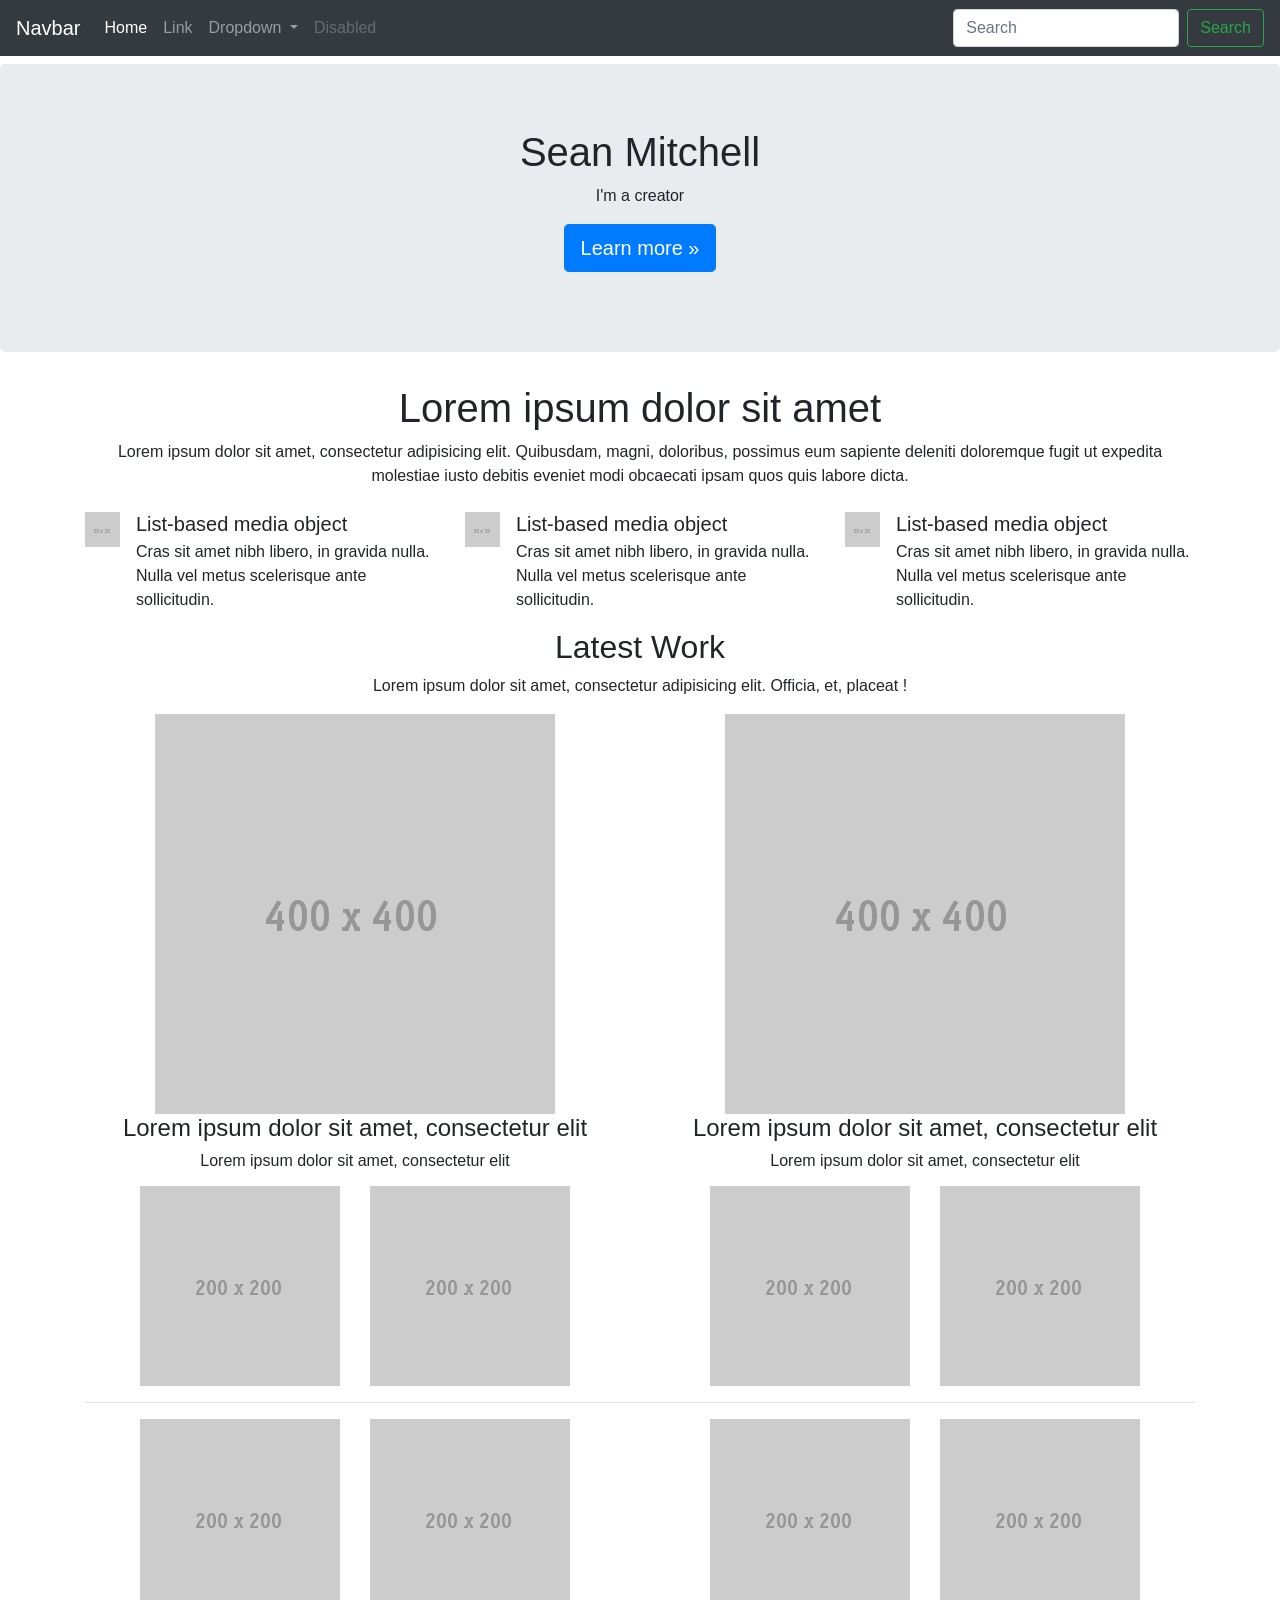
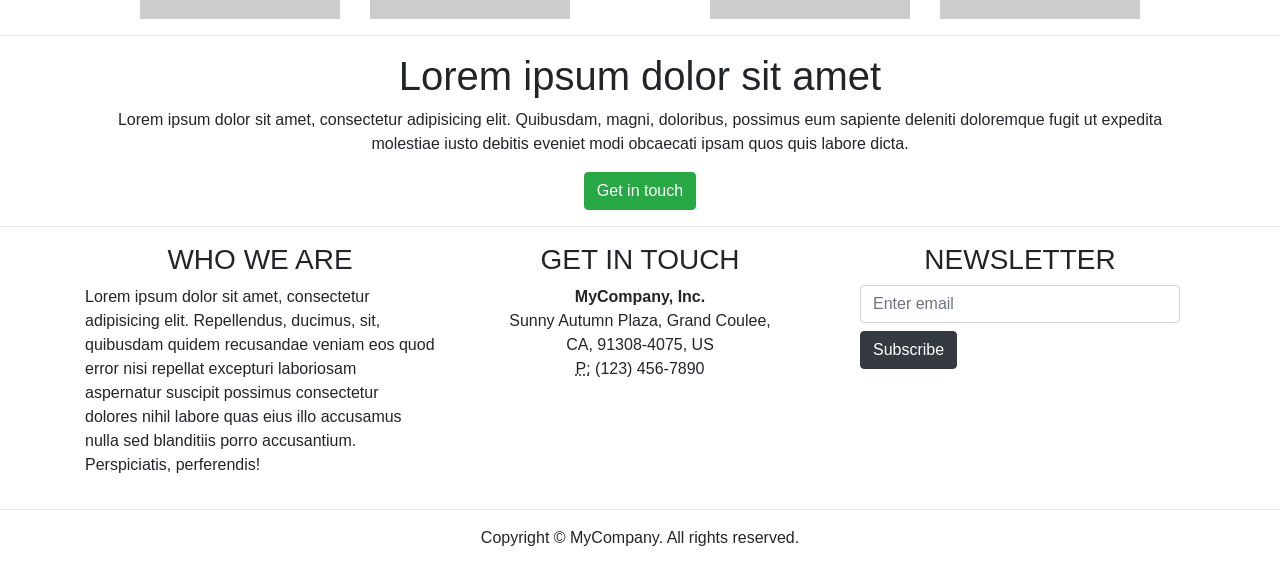
==== commit e9f4f251: "Reset Reset Using the Bootstrap Template" ====
--- a/index.html
+++ b/index.html
@@ -1,1030 +1,201 @@
-<!DOCTYPE html>
-<!--[if IE 8 ]><html class="no-js oldie ie8" lang="en"> <![endif]-->
-<!--[if IE 9 ]><html class="no-js oldie ie9" lang="en"> <![endif]-->
-<!--[if (gte IE 9)|!(IE)]><!--><html class="no-js" lang="en"> <!--<![endif]-->
-<head>
-
-   <!--- basic page needs
-   ================================================== -->
-   <meta charset="utf-8">
-	<title>Kards</title>
-	<meta name="description" content="">  
-	<meta name="author" content="">
-
-   <!-- mobile specific metas
-   ================================================== -->
-	<meta name="viewport" content="width=device-width, initial-scale=1, maximum-scale=1">
-
- 	<!-- CSS
-   ================================================== -->
-   <link rel="stylesheet" href="css/base.css">  
-   <link rel="stylesheet" href="css/main.css">
-   <link rel="stylesheet" href="css/vendor.css">     
-
-   <!-- script
-   ================================================== -->   
-	<script src="js/modernizr.js"></script>
-	<script src="js/pace.min.js"></script>
-
-   <!-- favicons
-	================================================== -->
-	<link rel="icon" type="image/png" href="favicon.png">
-
-</head>
-
-<body id="top">
-
-	<!-- header 
-   ================================================== -->
-   <header>   	
-   	<div class="row">
-
-   		<div class="top-bar">
-   			<a class="menu-toggle" href="#"><span>Menu</span></a>
-
-	   		<div class="logo">
-		         <a href="index.html">KARDS</a>
-		      </div>		      
-
-		   	<nav id="main-nav-wrap">
-					<ul class="main-navigation">
-						<li class="current"><a class="smoothscroll"  href="#intro" title="">Home</a></li>
-						<li><a class="smoothscroll"  href="#about" title="">About</a></li>
-						<li><a class="smoothscroll"  href="#resume" title="">Resume</a></li>
-						<li><a class="smoothscroll"  href="#portfolio" title="">Portfolio</a></li>
-						<li><a class="smoothscroll"  href="#services" title="">Services</a></li>					
-						<li><a class="smoothscroll"  href="#contact" title="">Contact</a></li>	
-						<li><a href="styles.html" title="">Style Demo</a></li>				
-					</ul>
-				</nav>    		
-   		</div> <!-- /top-bar --> 
-   		
-   	</div> <!-- /row --> 		
-   </header> <!-- /header -->
-
-	<!-- intro section
-   ================================================== -->
-   <section id="intro">   
-
-   	<div class="intro-overlay"></div>	
-
-   	<div class="intro-content">
-   		<div class="row">
-
-   			<div class="col-twelve">
-
-	   			<h5>Hello, World.</h5>
-	   			<h1>I'm Juan Dela Cruz.</h1>
-
-	   			<p class="intro-position">
-	   				<span>Front-end Developer</span>
-	   				<span>UI/UX Designer</span> 
-	   			</p>
-
-	   			<a class="button stroke smoothscroll" href="#about" title="">More About Me</a>
-
-	   		</div>  
-   			
-   		</div>   		 		
-   	</div> <!-- /intro-content --> 
-
-   	<ul class="intro-social">        
-         <li><a href="#"><i class="fa fa-facebook"></i></a></li>
-         <li><a href="#"><i class="fa fa-behance"></i></a></li>
-         <li><a href="#"><i class="fa fa-twitter"></i></a></li>
-         <li><a href="#"><i class="fa fa-dribbble"></i></a></li>
-         <li><a href="#"><i class="fa fa-instagram"></i></a></li>
-      </ul> <!-- /intro-social -->      	
-
-   </section> <!-- /intro -->
-
-
-   <!-- about section
-   ================================================== -->
-   <section id="about">  
-
-   	<div class="row section-intro">
-   		<div class="col-twelve">
-
-   			<h5>About</h5>
-   			<h1>Let me introduce myself.</h1>
-
-   			<div class="intro-info">
-
-   				<img src="images/profile-pic.jpg" alt="Profile Picture">
-
-   				<p class="lead">Lorem ipsum Exercitation culpa qui dolor consequat exercitation fugiat laborum ex ea eiusmod ad do aliqua occaecat nisi ad irure sunt id pariatur Duis laboris amet exercitation veniam labore consectetur ea id quis eiusmod.</p>
-   			</div>   			
-
-   		</div>   		
-   	</div> <!-- /section-intro -->
-
-   	<div class="row about-content">
-
-   		<div class="col-six tab-full">
-
-   			<h3>Profile</h3>
-   			<p>Lorem ipsum Qui veniam ut consequat ex ullamco nulla in non ut esse in magna sint minim officia consectetur nisi commodo ea magna pariatur nisi cillum.</p>
-
-   			<ul class="info-list">
-   				<li>
-   					<strong>Fullname:</strong>
-   					<span>Juan Dela Cruz</span>
-   				</li>
-   				<li>
-   					<strong>Birth Date:</strong>
-   					<span>September 28, 1987</span>
-   				</li>
-   				<li>
-   					<strong>Job:</strong>
-   					<span>Freelancer, Frontend Developer</span>
-   				</li>
-   				<li>
-   					<strong>Website:</strong>
-   					<span>www.kardswebsite.com</span>
-   				</li>
-   				<li>
-   					<strong>Email:</strong>
-   					<span>me@kardswebsite.com</span>
-   				</li>
-
-   			</ul> <!-- /info-list -->
-
-   		</div>
-
-   		<div class="col-six tab-full">
-
-   			<h3>Skills</h3>
-   			<p>Lorem ipsum Qui veniam ut consequat ex ullamco nulla in non ut esse in magna sint minim officia consectetur nisi commodo ea magna pariatur nisi cillum.</p>
-
-				<ul class="skill-bars">
-				   <li>
-				   	<div class="progress percent90"><span>90%</span></div>
-				   	<strong>HTML5</strong>
-				   </li>
-				   <li>
-				   	<div class="progress percent85"><span>85%</span></div>
-				   	<strong>CSS3</strong>
-				   </li>
-				   <li>
-				   	<div class="progress percent70"><span>70%</span></div>
-				   	<strong>JQuery</strong>
-				   </li>
-				   <li>
-				   	<div class="progress percent95"><span>95%</span></div>
-				   	<strong>PHP</strong>
-				   </li>
-				   <li>
-
-				   	<div class="progress percent75"><span>75%</span></div>
-				   	<strong>Wordpress</strong>
-				   </li>
-      
-				</ul> <!-- /skill-bars -->		
-
-   		</div>
-
-   	</div>
-
-   	<div class="row button-section">
-   		<div class="col-twelve">
-   			<a href="#contact" title="Hire Me" class="button stroke smoothscroll">Hire Me</a>
-   			<a href="#" title="Download CV" class="button button-primary">Download CV</a>
-   		</div>   		
-   	</div>
-
-   </section> <!-- /process-->    
-
-
-   <!-- resume Section
-   ================================================== -->
-	<section id="resume" class="grey-section">
-
-		<div class="row section-intro">
-   		<div class="col-twelve">
-
-   			<h5>Resume</h5>
-   			<h1>More of my credentials.</h1>
-
-   			<p class="lead">Lorem ipsum Do commodo in proident enim in dolor cupidatat adipisicing dolore officia nisi aliqua incididunt Ut veniam lorem ipsum Consectetur ut in in eu do.</p>
-
-   		</div>   		
-   	</div> <!-- /section-intro--> 
-
-   	<div class="row resume-timeline">
-
-   		<div class="col-twelve resume-header">
-
-   			<h2>Work Experience</h2>
-
-   		</div> <!-- /resume-header -->
-
-   		<div class="col-twelve">
-
-   			<div class="timeline-wrap">
-
-   				<div class="timeline-block">
-
-	   				<div class="timeline-ico">
-	   					<i class="fa fa-graduation-cap"></i>
-	   				</div>
-
-	   				<div class="timeline-header">
-	   					<h3>UI Designer</h3>
-	   					<p>July 2015 - Present</p>
-	   				</div>
-
-	   				<div class="timeline-content">
-	   					<h4>Awesome Studio</h4>
-	   					<p>Lorem ipsum Occaecat do esse ex et dolor culpa nisi ex in magna consectetur nisi cupidatat laboris esse eiusmod deserunt aute do quis velit esse sed Ut proident cupidatat nulla esse cillum laborum occaecat nostrud sit dolor incididunt amet est occaecat nisi.</p>
-	   				</div>
-
-	   			</div> <!-- /timeline-block -->
-
-	   			<div class="timeline-block">
-
-	   				<div class="timeline-ico">
-	   					<i class="fa fa-graduation-cap"></i>
-	   				</div>
-
-	   				<div class="timeline-header">
-	   					<h3>Front-end Developer</h3>
-	   					<p>July 2014 - June 2015</p>
-	   				</div>
-
-	   				<div class="timeline-content">
-	   					<h4>Super Cool Agency</h4>
-	   					<p>Lorem ipsum Occaecat do esse ex et dolor culpa nisi ex in magna consectetur nisi cupidatat laboris esse eiusmod deserunt aute do quis velit esse sed Ut proident cupidatat nulla esse cillum laborum occaecat nostrud sit dolor incididunt amet est occaecat nisi incididunt.</p>
-	   				</div>
-
-	   			</div> <!-- /timeline-block -->
-
-	   			<div class="timeline-block">
-
-	   				<div class="timeline-ico">
-	   					<i class="fa fa-graduation-cap"></i>
-	   				</div>
-
-	   				<div class="timeline-header">
-	   					<h3>Web Designer</h3>
-	   					<p>May 2013 - June 2014</p>
-	   				</div>
-
-	   				<div class="timeline-content">
-	   					<h4>Great Designs Studio</h4>
-	   					<p>Lorem ipsum Occaecat do esse ex et dolor culpa nisi ex in magna consectetur nisi cupidatat laboris esse eiusmod deserunt aute do quis velit esse sed Ut proident cupidatat nulla esse cillum laborum occaecat nostrud sit dolor incididunt amet est occaecat nisi incididunt.</p>
-	   				</div>
-
-	   			</div> <!-- /timeline-block -->
-
-   			</div> <!-- /timeline-wrap -->   			
-
-   		</div> <!-- /col-twelve -->
-   		
-   	</div> <!-- /resume-timeline -->
-   	
-   	<div class="row resume-timeline">
-
-   		<div class="col-twelve resume-header">
-
-   			<h2>Education</h2>
-
-   		</div> <!-- /resume-header -->
-
-   		<div class="col-twelve">
-
-   			<div class="timeline-wrap">
-
-   				<div class="timeline-block">
-
-	   				<div class="timeline-ico">
-	   					<i class="fa fa-briefcase"></i>
-	   				</div>
-
-	   				<div class="timeline-header">
-	   					<h3>Master Degree</h3>
-	   					<p>July 2015 - Present</p>
-	   				</div>
-
-	   				<div class="timeline-content">
-	   					<h4>University of Life</h4>
-	   					<p>Lorem ipsum Occaecat do esse ex et dolor culpa nisi ex in magna consectetur nisi cupidatat laboris esse eiusmod deserunt aute do quis velit esse sed Ut proident cupidatat nulla esse cillum laborum occaecat nostrud sit dolor incididunt amet est occaecat nisi.</p>
-	   				</div>
-
-	   			</div> <!-- /timeline-block -->
-
-	   			<div class="timeline-block">
-
-	   				<div class="timeline-ico">
-	   					<i class="fa fa-briefcase"></i>
-	   				</div>
-
-	   				<div class="timeline-header">
-	   					<h3>Bachelor Degree</h3>
-	   					<p>July 2014 - June 2015</p>
-	   				</div>
-
-	   				<div class="timeline-content">
-	   					<h4>State Design University</h4>
-	   					<p>Lorem ipsum Occaecat do esse ex et dolor culpa nisi ex in magna consectetur nisi cupidatat laboris esse eiusmod deserunt aute do quis velit esse sed Ut proident cupidatat nulla esse cillum laborum occaecat nostrud sit dolor incididunt amet est occaecat nisi incididunt.</p>
-	   				</div>
-
-	   			</div> <!-- /timeline-block -->
-
-	   			<div class="timeline-block">
-
-	   				<div class="timeline-ico">
-	   					<i class="fa fa-briefcase"></i>
-	   				</div>
-
-	   				<div class="timeline-header">
-	   					<h3>Bachelor Degree</h3>
-	   					<p>May 2013 - June 2014</p>
-	   				</div>
-
-	   				<div class="timeline-content">
-	   					<h4>Design College</h4>
-	   					<p>Lorem ipsum Occaecat do esse ex et dolor culpa nisi ex in magna consectetur nisi cupidatat laboris esse eiusmod deserunt aute do quis velit esse sed Ut proident cupidatat nulla esse cillum laborum occaecat nostrud sit dolor incididunt amet est occaecat nisi incididunt.</p>
-	   				</div>
-
-	   			</div> <!-- /timeline-block -->
-
-   			</div> <!-- /timeline-wrap -->   			
-
-   		</div> <!-- /col-twelve -->
-   		
-   	</div> <!-- /resume-timeline -->
-		
-	</section> <!-- /features -->
-
-
-	<!-- Portfolio Section
-   ================================================== -->
-	<section id="portfolio">
-
-		<div class="row section-intro">
-   		<div class="col-twelve">
-
-   			<h5>Portfolio</h5>
-   			<h1>Check Out Some of My Works.</h1>
-
-   			<p class="lead">Lorem ipsum Do commodo in proident enim in dolor cupidatat adipisicing dolore officia nisi aliqua incididunt Ut veniam lorem ipsum Consectetur ut in in eu do.</p>
-
-   		</div>   		
-   	</div> <!-- /section-intro--> 
-
-   	<div class="row portfolio-content">
-
-   		<div class="col-twelve">
-
-   			<!-- portfolio-wrapper -->
-	         <div id="folio-wrapper" class="block-1-2 block-mob-full stack">
-
-	         	<div class="bgrid folio-item">
-	               <div class="item-wrap">
-	               	<img src="images/portfolio/liberty.jpg" alt="Liberty">
-	                  <a href="#modal-01" class="overlay">	                  	           
-	                     <div class="folio-item-table">
-	                     	<div class="folio-item-cell">
-		     					       <h3 class="folio-title">Liberty</h3>	     					    
-		     					    	 <span class="folio-types">
-		     					       	  Graphic Design
-		     					       </span>
-		     					   </div>	                      	
-	                     </div>                    
-	                  </a>
-	               </div>	               
-	        		</div> <!-- /folio-item -->
-
-	        		<div class="bgrid folio-item">
-	               <div class="item-wrap">
-	               	<img src="images/portfolio/shutterbug.jpg" alt="Shutterbug">
-	               	<a href="#modal-02" class="overlay">              		                  
-	                     <div class="folio-item-table">
-	                     	<div class="folio-item-cell">
-	                     		<h3 class="folio-title">Shutterbug</h3>	     					    
-		     					    	<span class="folio-types">
-		     					       	  Web Design
-		     					      </span>		     		
-		     					   </div> 	                      	
-	                     </div>                    
-	                  </a>
-	               </div>
-	        		</div> <!-- /folio-item -->
-
-	            <div class="bgrid folio-item">
-	               <div class="item-wrap">
-	               	<img src="images/portfolio/clouds.jpg"alt="Clouds">
-	                  <a href="#modal-03" class="overlay">             		                  
-	                     <div class="folio-item-table">
-	                     	<div class="folio-item-cell">
-	                     		<h3 class="folio-title">Clouds</h3>	     					    
-		     					    	<span class="folio-types">
-		     					       	  Web Design
-		     					      </span>		     		
-		     					   </div> 	                      	
-	                     </div>                    
-	                  </a>
-	               </div>
-	        		</div> <!-- /folio-item -->
-
-	            <div class="bgrid folio-item">
-	               <div class="item-wrap">
-	               	<img src="images/portfolio/beetle.jpg" alt="Beetle">
-	                  <a href="#modal-04" class="overlay">                  	                 
-	                     <div class="folio-item-table">
-	                     	<div class="folio-item-cell">
-	                     		<h3 class="folio-title">Beetle</h3>	     					    
-		     					    	<span class="folio-types">
-		     					       	  Branding
-		     					      </span>		     		
-		     					   </div>  	                      	
-	                     </div>                    
-	                  </a>
-	               </div>
-	        		</div> <!-- /folio-item -->     
-
-	        		<div class="bgrid folio-item">
-	               <div class="item-wrap">
-	               	<img src="images/portfolio/lighthouse.jpg" alt="Lighthouse">
-	                  <a href="#modal-05" class="overlay">             		                  
-	                     <div class="folio-item-table">
-	                     	<div class="folio-item-cell">
-	                     		<h3 class="folio-title">Lighthouse</h3>	     					    
-		     					    	<span class="folio-types">
-		     					       	  Web Development
-		     					      </span>		     		
-		     					   </div> 	                      	
-	                     </div>                    
-	                  </a>
-	               </div>
-	        		</div> <!-- /folio-item -->
-
-	            <div class="bgrid folio-item">
-	               <div class="item-wrap">
-	               	<img src="images/portfolio/salad.jpg" alt="Salad">
-	                  <a href="#modal-06" class="overlay">
-	                     <div class="folio-item-table">
-	                     	<div class="folio-item-cell">
-	                     		<h3 class="folio-title">Salad</h3>	     					    
-		     					    	<span class="folio-types">
-		     					       	  Branding
-		     					      </span>		     		
-		     					   </div>	                      	
-	                     </div>                    
-	                  </a>
-	               </div>
-	        		</div> <!-- /folio-item -->   
-
-	            <!-- modal popups - begin
-	            ============================================================= -->
-	            <div id="modal-01" class="popup-modal slider mfp-hide">	
-
-				     	<div class="media">
-				     		<img src="images/portfolio/modals/m-liberty.jpg" alt="" />
-				     	</div>      	
-
-					   <div class="description-box">
-					      <h4>Liberty</h4>		      
-					      <p>Proin gravida nibh vel velit auctor aliquet. Aenean sollicitudin, lorem quis bibendum auctor, nisi elit consequat ipsum, nec sagittis sem nibh id elit.</p>
-
-					      <div class="categories">Web Development</div>			               
-					   </div>
-
-			         <div class="link-box">
-			            <a href="http://www.behance.net">Details</a>
-					      <a href="#" class="popup-modal-dismiss">Close</a>
-			         </div>		      
-
-				   </div> <!-- /modal-01 -->
-
-				   <div id="modal-02" class="popup-modal slider mfp-hide">	
-
-				     	<div class="media">
-				     		<img src="images/portfolio/modals/m-shutterbug.jpg" alt="" />
-				     	</div>      	
-
-					   <div class="description-box">
-					      <h4>Shutterbug</h4>		      
-					      <p>Proin gravida nibh vel velit auctor aliquet. Aenean sollicitudin, lorem quis bibendum auctor, nisi elit consequat ipsum, nec sagittis sem nibh id elit.</p>
-
-					      <div class="categories">Web Design</div>			               
-					   </div>
-
-			         <div class="link-box">
-			            <a href="http://www.behance.net">Details</a>
-					      <a href="#" class="popup-modal-dismiss">Close</a>
-			         </div>		      
-
-				   </div> <!-- /modal-02 -->
-
-				   <div id="modal-03" class="popup-modal slider mfp-hide">	
-
-				     	<div class="media">
-				     		<img src="images/portfolio/modals/m-clouds.jpg" alt="" />
-				     	</div>      	
-
-					   <div class="description-box">
-					      <h4>Clouds</h4>		      
-					      <p>Proin gravida nibh vel velit auctor aliquet. Aenean sollicitudin, lorem quis bibendum auctor, nisi elit consequat ipsum, nec sagittis sem nibh id elit.</p>
-
-					      <div class="categories">Web Design</div>			               
-					   </div>
-
-			         <div class="link-box">
-			            <a href="http://www.behance.net">Details</a>
-					      <a href="#" class="popup-modal-dismiss">Close</a>
-			         </div>		      
-
-				   </div> <!-- /modal-03 -->
-
-				   <div id="modal-04" class="popup-modal slider mfp-hide">	
-
-				     	<div class="media">
-				     		<img src="images/portfolio/modals/m-beetle.jpg" alt="" />
-				     	</div>      	
-
-					   <div class="description-box">
-					      <h4>Beetle</h4>		      
-					      <p>Proin gravida nibh vel velit auctor aliquet. Aenean sollicitudin, lorem quis bibendum auctor, nisi elit consequat ipsum, nec sagittis sem nibh id elit.</p>
-
-					      <div class="categories">Branding</div>			               
-					   </div>
-
-			         <div class="link-box">
-			            <a href="http://www.behance.net">Details</a>
-					      <a href="#" class="popup-modal-dismiss">Close</a>
-			         </div>		      
-
-				   </div> <!-- /modal-04 -->
-
-				   <div id="modal-05" class="popup-modal slider mfp-hide">	
-
-				     	<div class="media">
-				     		<img src="images/portfolio/modals/m-lighthouse.jpg" alt="" />
-				     	</div>      	
-
-					   <div class="description-box">
-					      <h4>Lighthouse</h4>		      
-					      <p>Proin gravida nibh vel velit auctor aliquet. Aenean sollicitudin, lorem quis bibendum auctor, nisi elit consequat ipsum, nec sagittis sem nibh id elit.</p>
-
-					      <div class="categories">Web Development</div>			               
-					   </div>
-
-			         <div class="link-box">
-			            <a href="http://www.behance.net">Details</a>
-					      <a href="#" class="popup-modal-dismiss">Close</a>
-			         </div>		      
-
-				   </div> <!-- /modal-05 -->
-
-				   <div id="modal-06" class="popup-modal slider mfp-hide">	
-
-				     	<div class="media">
-				     		<img src="images/portfolio/modals/m-salad.jpg" alt="" />
-				     	</div>      	
-
-					   <div class="description-box">
-					      <h4>Salad</h4>		      
-					      <p>Proin gravida nibh vel velit auctor aliquet. Aenean sollicitudin, lorem quis bibendum auctor, nisi elit consequat ipsum, nec sagittis sem nibh id elit.</p>
-
-					      <div class="categories">Branding</div>			               
-					   </div>
-
-			         <div class="link-box">
-			            <a href="http://www.behance.net">Details</a>
-					      <a href="#" class="popup-modal-dismiss">Close</a>
-			         </div>		      
-
-				   </div> <!-- /modal-06 -->
-
-
-				   <!-- modal popups - end
-	            ============================================================= -->
-
-	         </div> <!-- /portfolio-wrapper --> 
-
-   		</div>  <!-- /twelve -->   
-
-   	</div> <!-- /portfolio-content --> 
-		
-	</section> <!-- /portfolio --> 
-
-
-	<!-- CTA Section
-   ================================================== -->
-	<section id="cta" class="grey-section">
-
-   	<div class="row cta-content">
-
-   		<div class="col-twelve section-ads">  
-
-	     		<h2 class="h01"><a href="http://www.dreamhost.com/r.cgi?287326|STYLESHOUT">Styleshout Recommends Dreamhost.</a></h2>
-
-		      <p class="lead">
-		      Looking for an awesome and reliable webhosting? Try <a href="http://www.dreamhost.com/r.cgi?287326|STYLESHOUT"><span>DreamHost</span></a>.
-				Get <span>$50 off</span> when you sign up with the promocode <span>styleshout</span>. 
-				<!-- Simply type	the promocode in the box labeled “Promo Code” when placing your order. -->	
-				</p>
-
-				<div class="action">
-			      <a class="button button-primary large" href="http://www.dreamhost.com/r.cgi?287326|STYLESHOUT">Sign Up Now</a>
-		      </div>		     	
-
-   		</div>
-
-   	</div> <!-- /cta-content -->
-
-   </section> <!-- /cta --> 
-
-	
-	<!-- services Section
-   ================================================== -->
-	<section id="services">
-
-		<div class="overlay"></div>
-
-		<div class="row section-intro">
-   		<div class="col-twelve">
-
-   			<h5>Services</h5>
-   			<h1>What Can I Do For You?</h1>
-
-   			<p class="lead">Lorem ipsum Do commodo in proident enim in dolor cupidatat adipisicing dolore officia nisi aliqua incididunt Ut veniam lorem ipsum Consectetur ut in in eu do.</p>
-
-   		</div>   		
-   	</div> <!-- /section-intro -->
-
-   	<div class="row services-content">
-
-   		<div id="owl-slider" class="owl-carousel services-list">
-
-	      	<div class="service">	
-
-	      		<span class="icon"><i class="icon-earth"></i></span>            
-
-	            <div class="service-content">	
-
-	            	 <h3>Webdesign</h3>
-
-		            <p class="desc">Sed ut perspiciatis unde omnis iste natus error sit voluptatem accusantium doloremque laudantium, totam rem aperiam, eaque ipsa quae ab illo inventore veritatis et quasi architecto beatae vitae dicta sunt explicabo. Nemo enim ipsam voluptatem quia voluptas sit aspernatur aut odit aut fugit.
-	         		</p>
-	         		
-	         	</div> 	         	 
-
-				</div> <!-- /service -->
-
-				<div class="service">	
-
-					<span class="icon"><i class="icon-window"></i></span>                          
-
-	            <div class="service-content">	
-
-	            	<h3>Web Development</h3>  
-
-		            <p class="desc">Sed ut perspiciatis unde omnis iste natus error sit voluptatem accusantium doloremque laudantium, totam rem aperiam, eaque ipsa quae ab illo inventore veritatis et quasi architecto beatae vitae dicta sunt explicabo. Nemo enim ipsam voluptatem quia voluptas sit aspernatur aut odit aut fugit.
-	         		</p>
-
-	            </div>	                          
-
-			   </div> <!-- /service -->
-
-			   <div class="service">
-
-			   	<span class="icon"><i class="icon-paint-brush"></i></span>		            
-
-	            <div class="service-content">
-
-	            	<h3>Branding</h3>
-
-		            <p class="desc">Sed ut perspiciatis unde omnis iste natus error sit voluptatem accusantium doloremque laudantium, totam rem aperiam, eaque ipsa quae ab illo inventore veritatis et quasi architecto beatae vitae dicta sunt explicabo. Nemo enim ipsam voluptatem quia voluptas sit aspernatur aut odit aut fugit.
-	        			</p> 
-
-	            </div> 	            	               
-
-			   </div> <!-- /service -->
-
-				<div class="service">
-
-					<span class="icon"><i class="icon-toggles"></i></span>	              
-
-	            <div class="service-content">
-
-	            	<h3>UI/UX Design</h3>
-
-		            <p class="desc">Sed ut perspiciatis unde omnis iste natus error sit voluptatem accusantium doloremque laudantium, totam rem aperiam, eaque ipsa quae ab illo inventore veritatis et quasi architecto beatae vitae dicta sunt explicabo. Nemo enim ipsam voluptatem quia voluptas sit aspernatur aut odit aut fugit.
-	         		</p> 
-	         		
-	            </div>                
-
-				</div> <!-- /service -->
-
-			   <div class="service">
-
-			   	<span class="icon"><i class="icon-image"></i></span>	            
-
-	            <div class="service-content">
-
-	            	<h3>Graphics Design</h3>
-
-		            <p class="desc">Sed ut perspiciatis unde omnis iste natus error sit voluptatem accusantium doloremque laudantium, totam rem aperiam, eaque ipsa quae ab illo inventore veritatis et quasi architecto beatae vitae dicta sunt explicabo. Nemo enim ipsam voluptatem quia voluptas sit aspernatur aut odit aut fugit.
-	        			</p> 
-
-	            </div>	               
-
-			   </div> <!-- /service -->
-
-			   <div class="service">
-
-			   	<span class="icon"><i class="icon-chat"></i></span>	   	           
-
-	            <div class="service-content">
-
-	            	 <h3>Consultancy</h3>
-
-		            <p class="desc">Sed ut perspiciatis unde omnis iste natus error sit voluptatem accusantium doloremque laudantium, totam rem aperiam, eaque ipsa quae ab illo inventore veritatis et quasi architecto beatae vitae dicta sunt explicabo. Nemo enim ipsam voluptatem quia voluptas sit aspernatur aut odit aut fugit.
-	        			</p> 
-	        			
-	            </div>	               
-
-			   </div> <!-- /service -->
-
-	      </div> <!-- /services-list -->
-   		
-   	</div> <!-- /services-content -->
-		
-	</section> <!-- /services -->	
-
-
-	<!-- stats Section
-   ================================================== -->
-	<section id="stats" class="count-up">
-
-		<div class="row">
-			<div class="col-twelve">
-
-				<div class="block-1-6 block-s-1-3 block-tab-1-2 block-mob-full stats-list">
-
-					<div class="bgrid stat">
-
-						<div class="icon-part">
-							<i class="icon-pencil-ruler"></i>
-						</div>
-
-						<h3 class="stat-count">
-							1500
-						</h3>
-
-						<h5 class="stat-title">
-							Projects Completed
-						</h5>
-
-					</div> <!-- /stat -->					
-
-					<div class="bgrid stat">
-
-						<div class="icon-part">
-							<i class="icon-users"></i>
-						</div>
-
-						<h3 class="stat-count">
-							900
-						</h3>
-
-						<h5 class="stat-title">
-							Happy Clients
-						</h5>
-
-					</div> <!-- /stat -->
-
-					<div class="bgrid stat">
-
-						<div class="icon-part">
-							<i class="icon-badge"></i>
-						</div>
-
-						<h3 class="stat-count">
-							200
-						</h3>
-
-						<h5 class="stat-title">
-							Awards Received
-						</h5>
-
-					</div> <!-- /stat -->									
-
-					<div class="bgrid stat">
-
-						<div class="icon-part">
-							<i class="icon-light-bulb"></i>
-						</div>
-
-						<h3 class="stat-count">
-							120
-						</h3>
-
-						<h5 class="stat-title">
-							Crazy Ideas
-						</h5>
-
-					</div> <!-- /stat -->
-
-					<div class="bgrid stat">
-
-						<div class="icon-part">
-							<i class="icon-cup"></i>
-						</div>
-
-						<h3 class="stat-count">
-							1500
-						</h3>
-
-						<h5 class="stat-title">
-							Coffee Cups
-						</h5>
-
-					</div> <!-- /stat -->
-
-					<div class="bgrid stat">
-
-						<div class="icon-part">
-							<i class="icon-clock"></i>
-						</div>
-
-						<h3 class="stat-count">
-							7200
-						</h3>
-
-						<h5 class="stat-title">
-							Hours
-						</h5>
-
-					</div> <!-- /stat -->
-
-				</div> <!-- /stats-list -->
-
-			</div> <!-- /twelve -->
-		</div> <!-- /row -->
-
-	</section> <!-- /stats -->
-
-	
-   <!-- contact
-   ================================================== -->
-	<section id="contact">
-
-		<div class="row section-intro">
-   		<div class="col-twelve">
-
-   			<h5>Contact</h5>
-   			<h1>I'd Love To Hear From You.</h1>
-
-   			<p class="lead">Lorem ipsum Do commodo in proident enim in dolor cupidatat adipisicing dolore officia nisi aliqua incididunt Ut veniam lorem ipsum Consectetur ut in in eu do.</p>
-
-   		</div> 
-   	</div> <!-- /section-intro -->
-
-   	<div class="row contact-form">
-
-   		<div class="col-twelve">
-
-            <!-- form -->
-            <form name="contactForm" id="contactForm" method="post" action="">
-      			<fieldset>
-
-                  <div class="form-field">
- 						   <input name="contactName" type="text" id="contactName" placeholder="Name" value="" minlength="2" required="">
-                  </div>
-                  <div class="form-field">
-	      			   <input name="contactEmail" type="email" id="contactEmail" placeholder="Email" value="" required="">
-	               </div>
-                  <div class="form-field">
-	     				   <input name="contactSubject" type="text" id="contactSubject" placeholder="Subject" value="">
-	               </div>                       
-                  <div class="form-field">
-	                 	<textarea name="contactMessage" id="contactMessage" placeholder="message" rows="10" cols="50" required=""></textarea>
-	               </div>                      
-                 <div class="form-field">
-                     <button class="submitform">Submit</button>
-                     <div id="submit-loader">
-                        <div class="text-loader">Sending...</div>                             
-       				      <div class="s-loader">
-								  	<div class="bounce1"></div>
-								  	<div class="bounce2"></div>
-								  	<div class="bounce3"></div>
-								</div>
-							</div>
-                  </div>
-
-      			</fieldset>
-      		</form> <!-- Form End -->
-
-            <!-- contact-warning -->
-            <div id="message-warning">            	
-            </div>            
-            <!-- contact-success -->
-      		<div id="message-success">
-               <i class="fa fa-check"></i>Your message was sent, thank you!<br>
-      		</div>
-
-         </div> <!-- /col-twelve -->
-   		
-   	</div> <!-- /contact-form -->
-
-   	<div class="row contact-info">
-
-   		<div class="col-four tab-full">
-
-   			<div class="icon">
-   				<i class="icon-pin"></i>
-   			</div>
-
-   			<h5>Where to find me</h5>
-
-   			<p>
-            1600 Amphitheatre Parkway<br>
-            Mountain View, CA<br>
-            94043 US
-            </p>
-
-   		</div>
-
-   		<div class="col-four tab-full collapse">
-
-   			<div class="icon">
-   				<i class="icon-mail"></i>
-   			</div>
-
-   			<h5>Email Me At</h5>
-
-   			<p>someone@kardswebsite.com<br>
-			   	info@kardswebsite.com			     
-			   </p>
-
-   		</div>
-
-   		<div class="col-four tab-full">
-
-   			<div class="icon">
-   				<i class="icon-phone"></i>
-   			</div>
-
-   			<h5>Call Me At</h5>
-
-   			<p>Phone: (+63) 555 1212<br>
-			   	Mobile: (+63) 555 0100<br>
-			     	Fax: (+63) 555 0101
-			   </p>
-
-   		</div>
-   		
-   	</div> <!-- /contact-info -->
-		
-	</section> <!-- /contact -->
-
-
-   <!-- footer
-   ================================================== -->
-
-   <footer>
-     	<div class="row">
-
-     		<div class="col-six tab-full pull-right social">
-
-     			<ul class="footer-social">        
-			      <li><a href="#"><i class="fa fa-facebook"></i></a></li>
-			      <li><a href="#"><i class="fa fa-behance"></i></a></li>
-			      <li><a href="#"><i class="fa fa-twitter"></i></a></li>
-			      <li><a href="#"><i class="fa fa-dribbble"></i></a></li>
-			      <li><a href="#"><i class="fa fa-instagram"></i></a></li>
-			   </ul> 
-	      		
-	      </div>
-
-      	<div class="col-six tab-full">
-	      	<div class="copyright">
-		        	<span>© Copyright Kards 2016.</span> 
-		        	<span>Design by <a href="http://www.styleshout.com/">styleshout</a></span>	         	
-		         </div>		                  
-	      	</div>
-
-	      	<div id="go-top">
-		         <a class="smoothscroll" title="Back to Top" href="#top"><i class="fa fa-long-arrow-up"></i></a>
-		      </div>
-
-      	</div> <!-- /row -->     	
-   </footer>  
-
-   <div id="preloader"> 
-    	<div id="loader"></div>
-   </div> 
-
-   <!-- Java Script
-   ================================================== --> 
-   <script src="js/jquery-2.1.3.min.js"></script>
-   <script src="js/plugins.js"></script>
-   <script src="js/main.js"></script>
-
-</body>
-
+<!DOCTYPE html>
+<html lang="en">
+  <head>
+    <meta charset="utf-8">
+    <meta http-equiv="X-UA-Compatible" content="IE=edge">
+    <meta name="viewport" content="width=device-width, initial-scale=1">
+    <title>Sean Mitchell's Protfolio
+	  Writer, Digital Marketer, Creator</title>
+    <!-- Bootstrap -->
+    <link href="css/bootstrap-4.4.1.css" rel="stylesheet">
+  </head>
+  <body>
+    <nav class="navbar navbar-expand-lg navbar-dark bg-dark">
+      <a class="navbar-brand" href="#">Navbar</a>
+      <button class="navbar-toggler" type="button" data-toggle="collapse" data-target="#navbarSupportedContent" aria-controls="navbarSupportedContent" aria-expanded="false" aria-label="Toggle navigation">
+      <span class="navbar-toggler-icon"></span>
+      </button>
+      <div class="collapse navbar-collapse" id="navbarSupportedContent">
+        <ul class="navbar-nav mr-auto">
+          <li class="nav-item active">
+            <a class="nav-link" href="#">Home <span class="sr-only">(current)</span></a>
+          </li>
+          <li class="nav-item">
+            <a class="nav-link" href="#">Link</a>
+          </li>
+          <li class="nav-item dropdown">
+            <a class="nav-link dropdown-toggle" href="#" id="navbarDropdown" role="button" data-toggle="dropdown" aria-haspopup="true" aria-expanded="false">
+            Dropdown
+            </a>
+            <div class="dropdown-menu" aria-labelledby="navbarDropdown">
+              <a class="dropdown-item" href="#">Action</a>
+              <a class="dropdown-item" href="#">Another action</a>
+              <div class="dropdown-divider"></div>
+              <a class="dropdown-item" href="#">Something else here</a>
+            </div>
+          </li>
+          <li class="nav-item">
+            <a class="nav-link disabled" href="#">Disabled</a>
+          </li>
+        </ul>
+        <form class="form-inline my-2 my-lg-0">
+          <input class="form-control mr-sm-2" type="search" placeholder="Search" aria-label="Search">
+          <button class="btn btn-outline-success my-2 my-sm-0" type="submit">Search</button>
+        </form>
+      </div>
+    </nav>
+    <section>
+      <div class="jumbotron text-center mt-2">
+        <div class="container">
+          <div class="row">
+            <div class="col-12">
+              <h1>Sean Mitchell</h1>
+              <p>I'm a creator</p>
+              <p><a class="btn btn-primary btn-lg" href="#" role="button">Learn more »</a></p>
+            </div>
+          </div>
+        </div>
+      </div>
+    </section>
+    <section>
+      <div class="container">
+        <div class="row">
+          <div class="col-12 text-center">
+            <h1>Lorem ipsum dolor sit amet</h1>
+            <p>Lorem ipsum dolor sit amet, consectetur adipisicing elit. Quibusdam, magni, doloribus, possimus eum sapiente deleniti doloremque fugit ut expedita molestiae iusto debitis eveniet modi obcaecati ipsam quos quis labore dicta.</p>
+          </div>
+        </div>
+      </div>
+    </section>
+    <section>
+      <div class="container mt-2">
+        <div class="row">
+          <div class="col-md-4 col-12">
+            <ul class="list-unstyled">
+              <li class="media">
+                <img class="mr-3" src="images/35X35.gif" alt="Generic placeholder image">
+                <div class="media-body">
+                  <h5 class="mt-0 mb-1">List-based media object</h5>
+                  Cras sit amet nibh libero, in gravida nulla. Nulla vel metus scelerisque ante sollicitudin.
+                </div>
+              </li>
+            </ul>
+          </div>
+          <div class="col-md-4 col-12">
+            <ul class="list-unstyled">
+              <li class="media">
+                <img class="mr-3" src="images/35X35.gif" alt="Generic placeholder image">
+                <div class="media-body">
+                  <h5 class="mt-0 mb-1">List-based media object</h5>
+                  Cras sit amet nibh libero, in gravida nulla. Nulla vel metus scelerisque ante sollicitudin.
+                </div>
+              </li>
+            </ul>
+          </div>
+          <div class="col-md-4 col-12">
+            <ul class="list-unstyled">
+              <li class="media">
+                <img class="mr-3" src="images/35X35.gif" alt="Generic placeholder image">
+                <div class="media-body">
+                  <h5 class="mt-0 mb-1">List-based media object</h5>
+                  Cras sit amet nibh libero, in gravida nulla. Nulla vel metus scelerisque ante sollicitudin.
+                </div>
+              </li>
+            </ul>
+          </div>
+        </div>
+      </div>
+    </section>
+    <section>
+      <div class="container">
+        <div class="row">
+          <div class="col-12 text-center">
+            <h2>Latest Work</h2>
+            <p>Lorem ipsum dolor sit amet, consectetur adipisicing elit. Officia, et, placeat !</p>
+          </div>
+        </div>
+        <div class="row">
+          <div class="col-md-6 col-12 text-center">
+            <img class="img-fluid" src="images/400x400.gif" alt="">
+            <h4>Lorem ipsum dolor sit amet, consectetur elit</h4>
+            <h6>Lorem ipsum dolor sit amet, consectetur elit</h6>
+          </div>
+          <div class="col-md-6 col-12 text-center mt-md-0 mt-2">
+            <img class="img-fluid" src="images/400x400.gif" alt="">
+            <h4>Lorem ipsum dolor sit amet, consectetur elit</h4>
+            <h6>Lorem ipsum dolor sit amet, consectetur elit</h6>
+          </div>
+        </div>
+        <div class="row mt-2">
+          <div class="col-md-3 col-6"><img class="img-fluid float-right" src="images/200x200.gif" alt=""></div>
+          <div class="col-md-3 col-6"><img class="img-fluid float-left" src="images/200x200.gif" alt=""></div>
+          <div class="col-md-3 col-6 mt-md-0 mt-1"><img class="img-fluid float-right" src="images/200x200.gif" alt=""></div>
+          <div class="col-md-3 col-6 mt-md-0 mt-1"><img class="img-fluid float-left" src="images/200x200.gif" alt=""></div>
+        </div>
+        <hr>
+        <div class="row">
+          <div class="col-md-3 col-6"><img class="img-fluid float-right" src="images/200x200.gif" alt=""></div>
+          <div class="col-md-3 col-6"><img class="img-fluid float-left" src="images/200x200.gif" alt=""></div>
+          <div class="col-md-3 col-6 mt-md-0 mt-1"><img class="img-fluid float-right" src="images/200x200.gif" alt=""></div>
+          <div class="col-md-3 col-6 mt-md-0 mt-1"><img class="img-fluid float-left" src="images/200x200.gif" alt=""></div>
+        </div>
+      </div>
+    </section>
+    <hr>
+    <section>
+      <div class="container">
+        <div class="row">
+          <div class="col-12 text-center">
+            <h1>Lorem ipsum dolor sit amet</h1>
+            <p>Lorem ipsum dolor sit amet, consectetur adipisicing elit. Quibusdam, magni, doloribus, possimus eum sapiente deleniti doloremque fugit ut expedita molestiae iusto debitis eveniet modi obcaecati ipsam quos quis labore dicta.</p>
+            <button type="button" class="btn btn-success">Get in touch</button>
+          </div>
+        </div>
+      </div>
+    </section>
+    <hr>
+    <div class="section">
+      <div class="container">
+        <div class="row">
+          <div class="col-md-4 col-12">
+            <h3 class="text-center">WHO WE ARE</h3>
+            <p>Lorem ipsum dolor sit amet, consectetur adipisicing elit. Repellendus, ducimus, sit, quibusdam quidem recusandae veniam eos quod error nisi repellat excepturi laboriosam aspernatur suscipit possimus consectetur dolores nihil labore quas eius illo accusamus nulla sed blanditiis porro accusantium. Perspiciatis, perferendis!</p>
+          </div>
+          <div class="col-md-4 col-12">
+            <h3 class="text-center">GET IN TOUCH</h3>
+            <address class="text-center">
+              <strong>MyCompany, Inc.</strong><br>
+              Sunny Autumn Plaza, Grand Coulee,<br>
+              CA, 91308-4075, US<br>
+              <abbr title="Phone">P:</abbr> (123) 456-7890
+            </address>
+          </div>
+          <div class="col-md-4 col-12">
+            <h3 class="text-center">NEWSLETTER</h3>
+            <form>
+              <div class="form-group col-12">
+                <input type="email" class="form-control" id="exampleInputEmail1" placeholder="Enter email">
+                <button type="submit" class="btn btn-dark mt-2">Subscribe</button>
+              </div>
+            </form>
+          </div>
+        </div>
+      </div>
+    </div>
+    <hr>
+    <footer class="text-center">
+      <div class="container">
+        <div class="row">
+          <div class="col-12">
+            <p>Copyright © MyCompany. All rights reserved.</p>
+          </div>
+        </div>
+      </div>
+    </footer>
+    <!-- jQuery (necessary for Bootstrap's JavaScript plugins) -->
+    <script src="js/jquery-3.4.1.min.js"></script>
+    <!-- Include all compiled plugins (below), or include individual files as needed -->
+    <script src="js/popper.min.js"></script>
+    <script src="js/bootstrap-4.4.1.js"></script>
+  </body>
 </html>
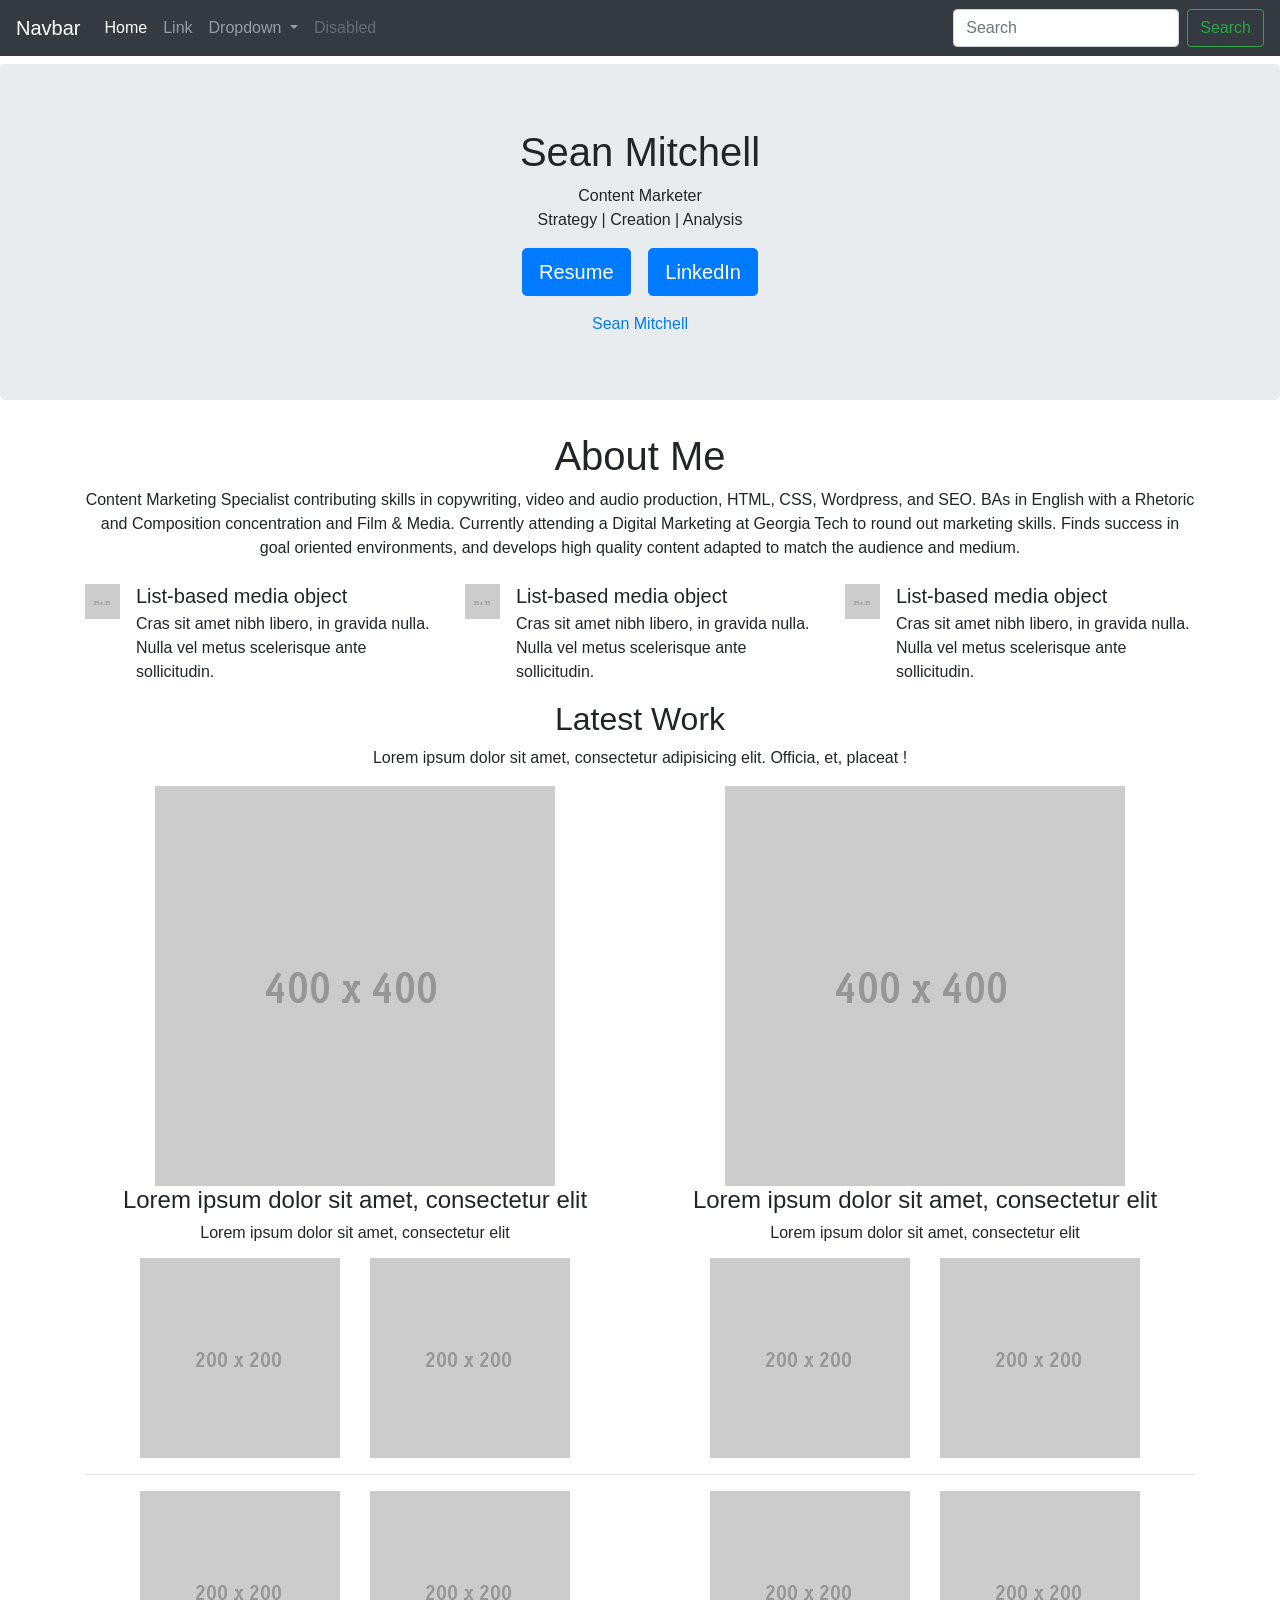
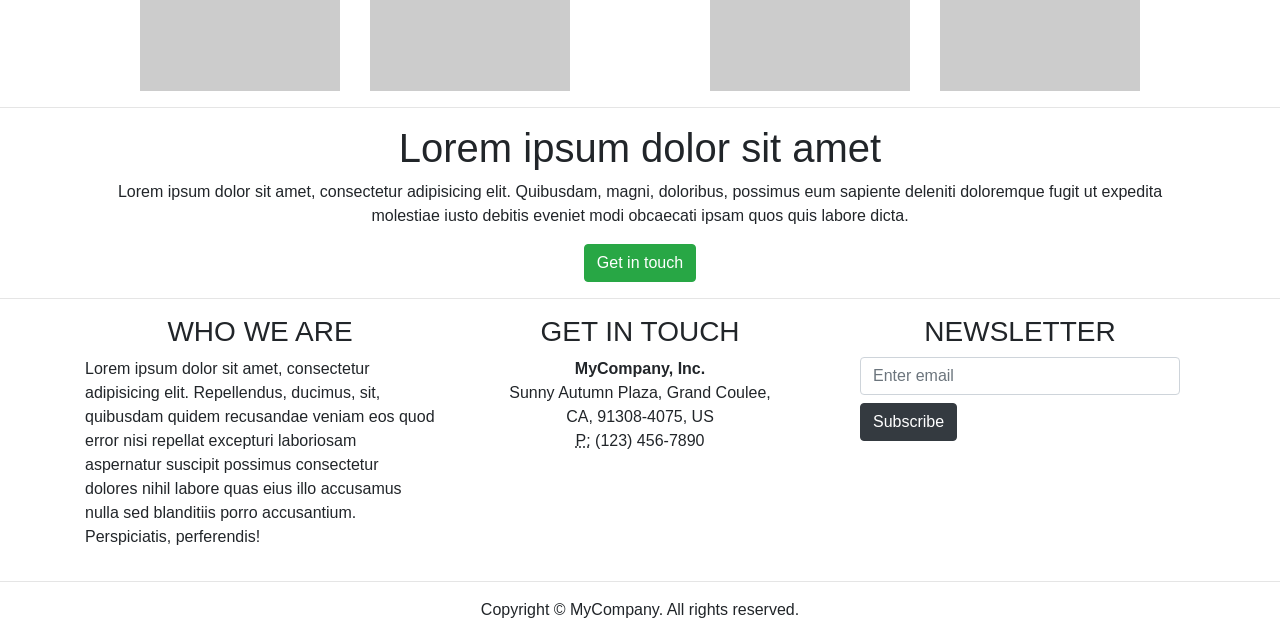
==== commit b5d9f8e8: "Update index.html" ====
--- a/index.html
+++ b/index.html
@@ -4,11 +4,11 @@
     <meta charset="utf-8">
     <meta http-equiv="X-UA-Compatible" content="IE=edge">
     <meta name="viewport" content="width=device-width, initial-scale=1">
-    <title>Sean Mitchell's Protfolio
-	  Writer, Digital Marketer, Creator</title>
+    <title>Sean Mitchell's Protfolio; A Digital Content Marketer</title>
     <!-- Bootstrap -->
     <link href="css/bootstrap-4.4.1.css" rel="stylesheet">
   </head>
+<script src="https://platform.linkedin.com/badges/js/profile.js" async defer type="text/javascript"></script> 
   <body>
     <nav class="navbar navbar-expand-lg navbar-dark bg-dark">
       <a class="navbar-brand" href="#">Navbar</a>
@@ -50,8 +50,10 @@
           <div class="row">
             <div class="col-12">
               <h1>Sean Mitchell</h1>
-              <p>I'm a creator</p>
-              <p><a class="btn btn-primary btn-lg" href="#" role="button">Learn more »</a></p>
+              <p>Content Marketer <br>
+				Strategy | Creation | Analysis</p>
+              <p><a class="btn btn-primary btn-lg" href="#" role="button">Resume</a> &nbsp; &nbsp;<a class="btn btn-primary btn-lg" href="#" role="button">LinkedIn</a></p>
+<div class="badge-base LI-profile-badge" data-locale="en_US" data-size="medium" data-theme="light" data-type="VERTICAL" data-vanity="sean-mitchell-04426017a" data-version="v1"><a class="badge-base__link LI-simple-link" href="https://www.linkedin.com/in/sean-mitchell-04426017a?trk=profile-badge">Sean Mitchell</a></div> 
             </div>
           </div>
         </div>
@@ -61,8 +63,8 @@
       <div class="container">
         <div class="row">
           <div class="col-12 text-center">
-            <h1>Lorem ipsum dolor sit amet</h1>
-            <p>Lorem ipsum dolor sit amet, consectetur adipisicing elit. Quibusdam, magni, doloribus, possimus eum sapiente deleniti doloremque fugit ut expedita molestiae iusto debitis eveniet modi obcaecati ipsam quos quis labore dicta.</p>
+            <h1>About Me</h1>
+            <p>Content Marketing Specialist contributing skills in copywriting, video and audio production, HTML, CSS, Wordpress, and SEO. BAs in English with a Rhetoric and Composition concentration and Film &amp; Media. Currently attending a Digital Marketing at Georgia Tech to round out marketing skills. Finds success in goal oriented environments, and develops high quality content adapted to match the audience and medium.</p>
           </div>
         </div>
       </div>
